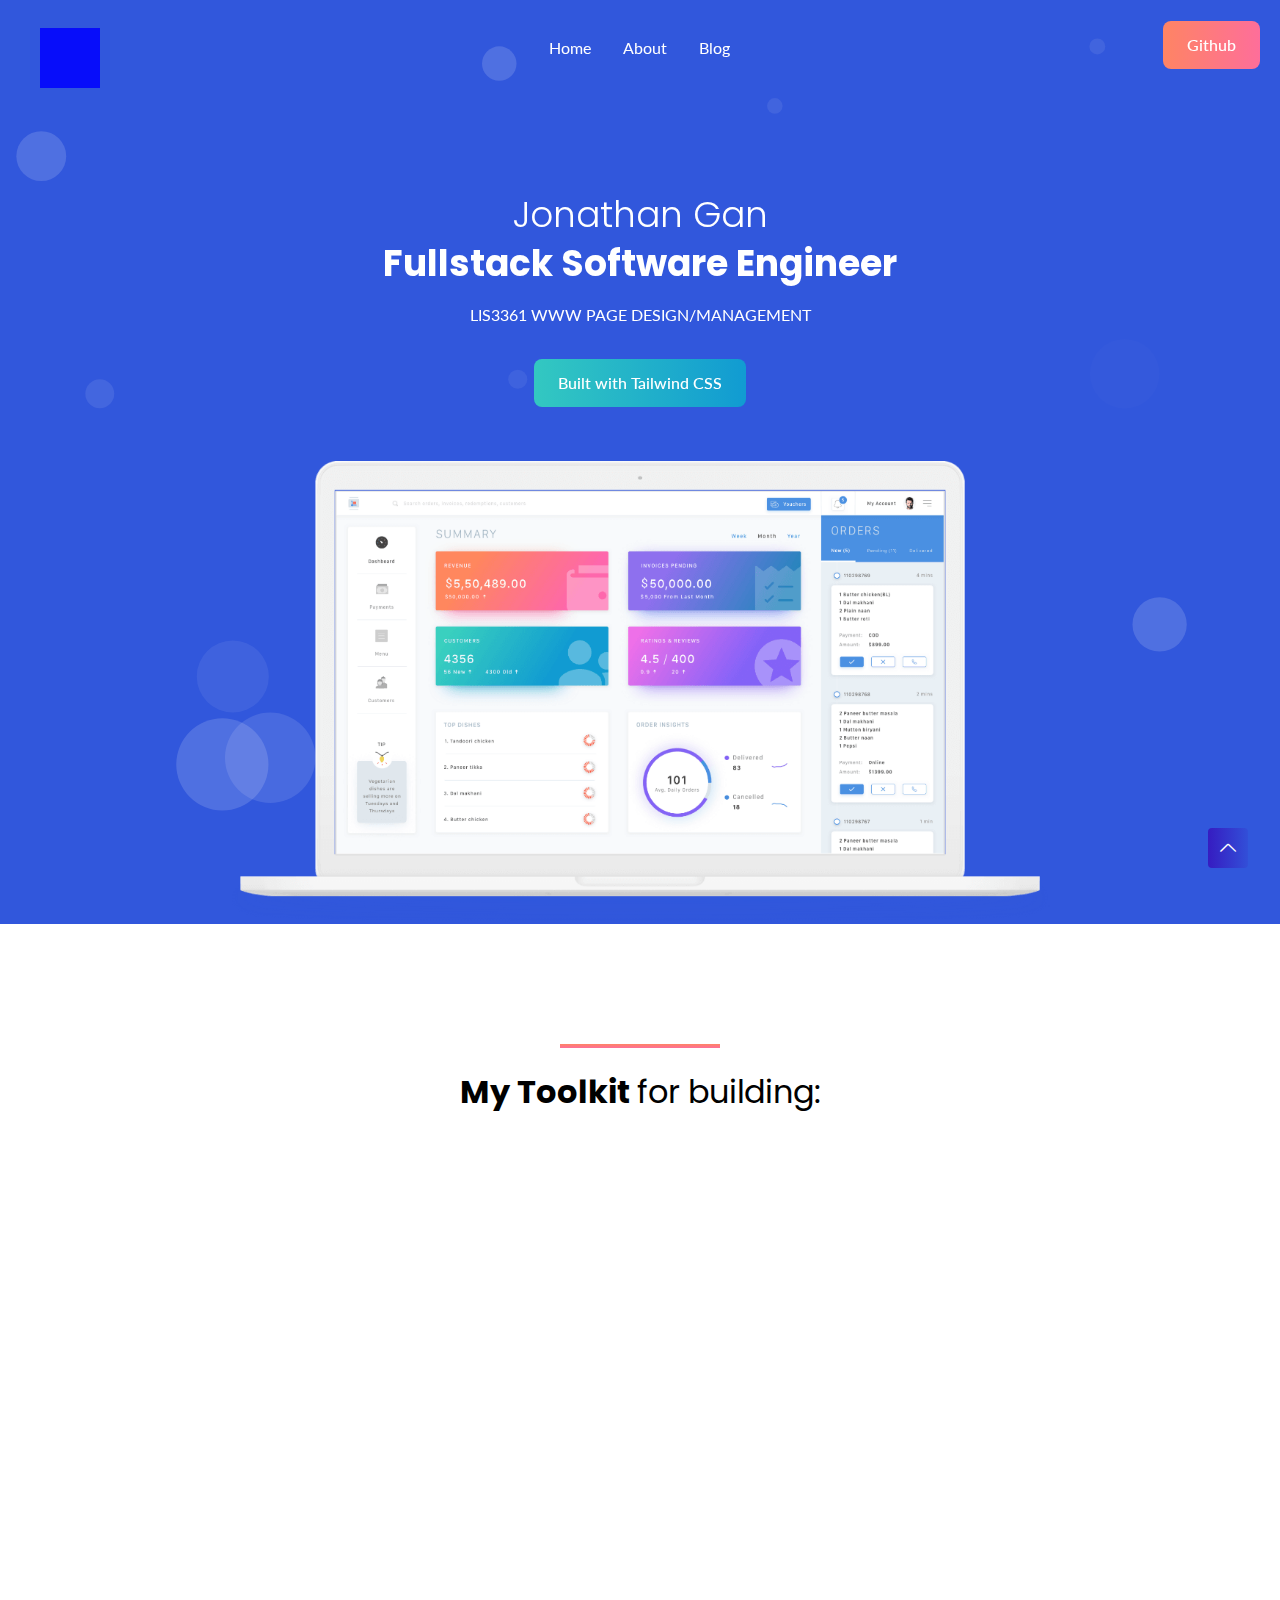
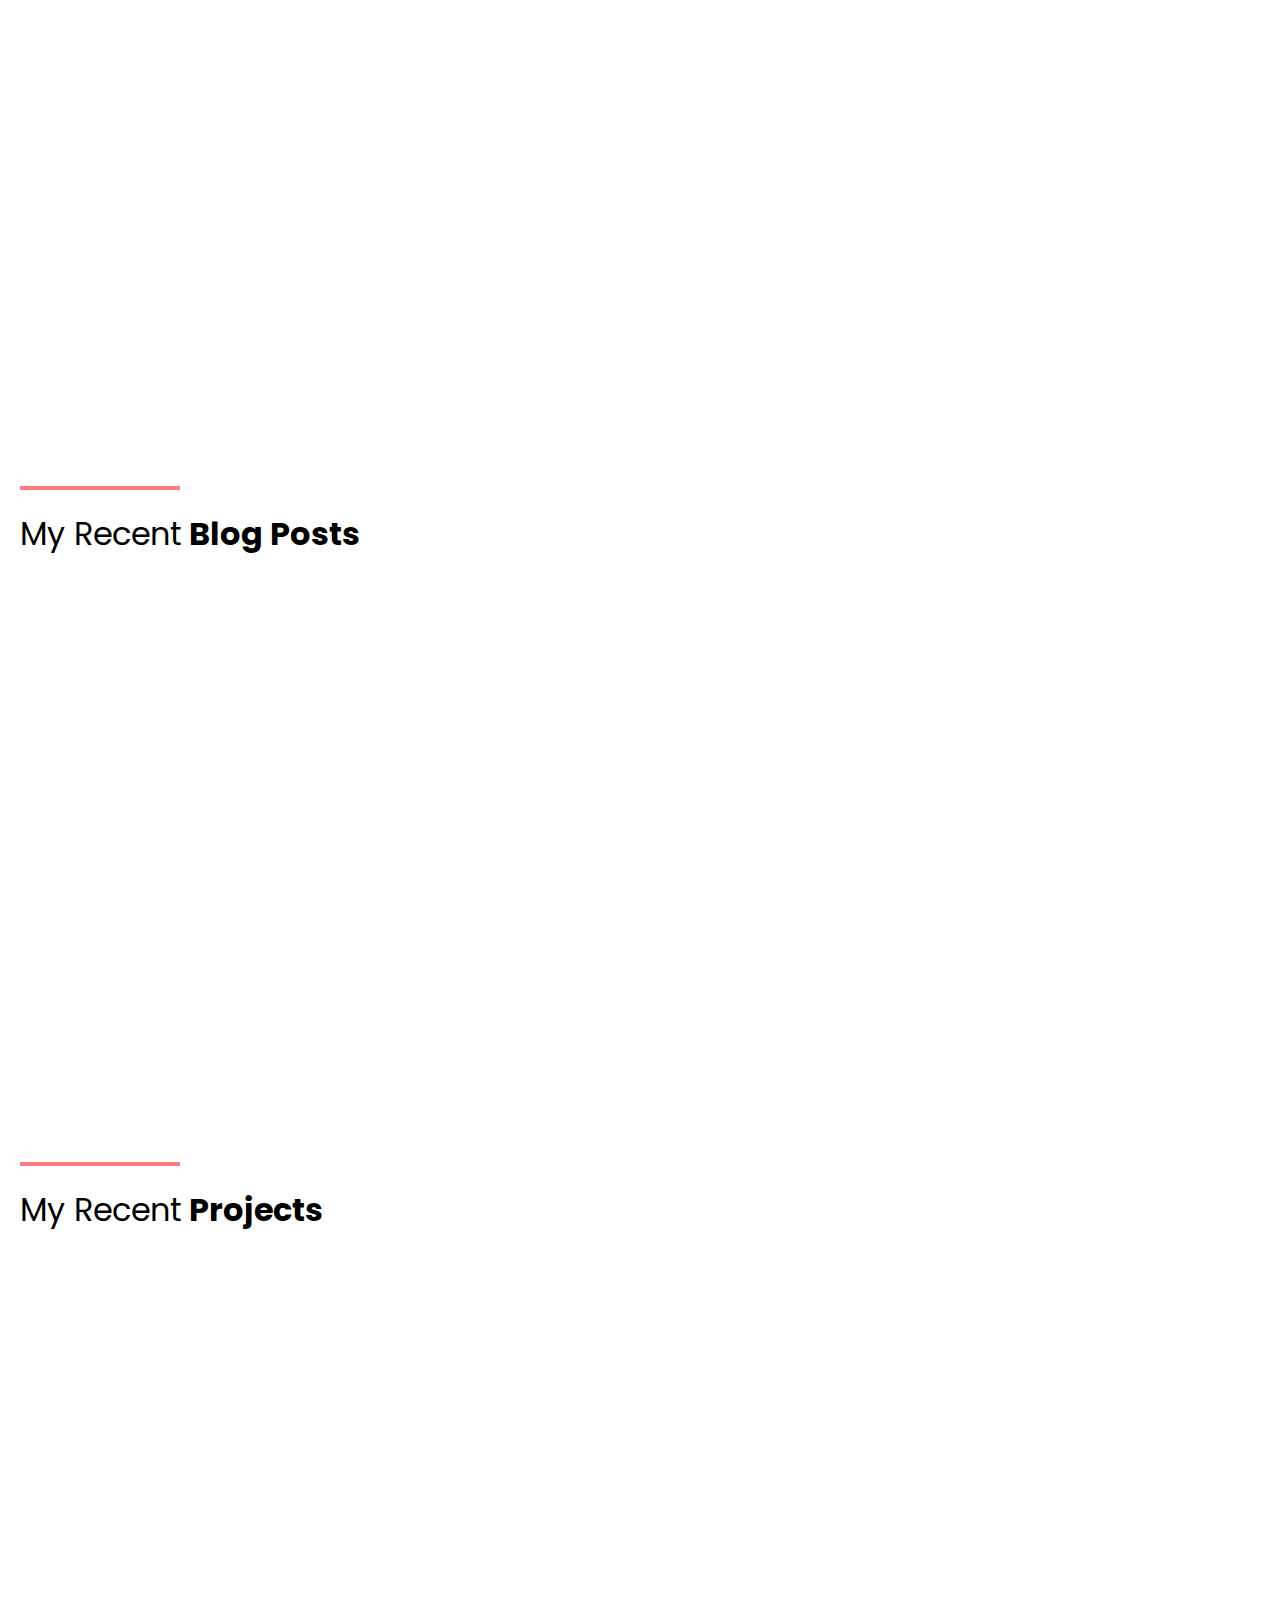
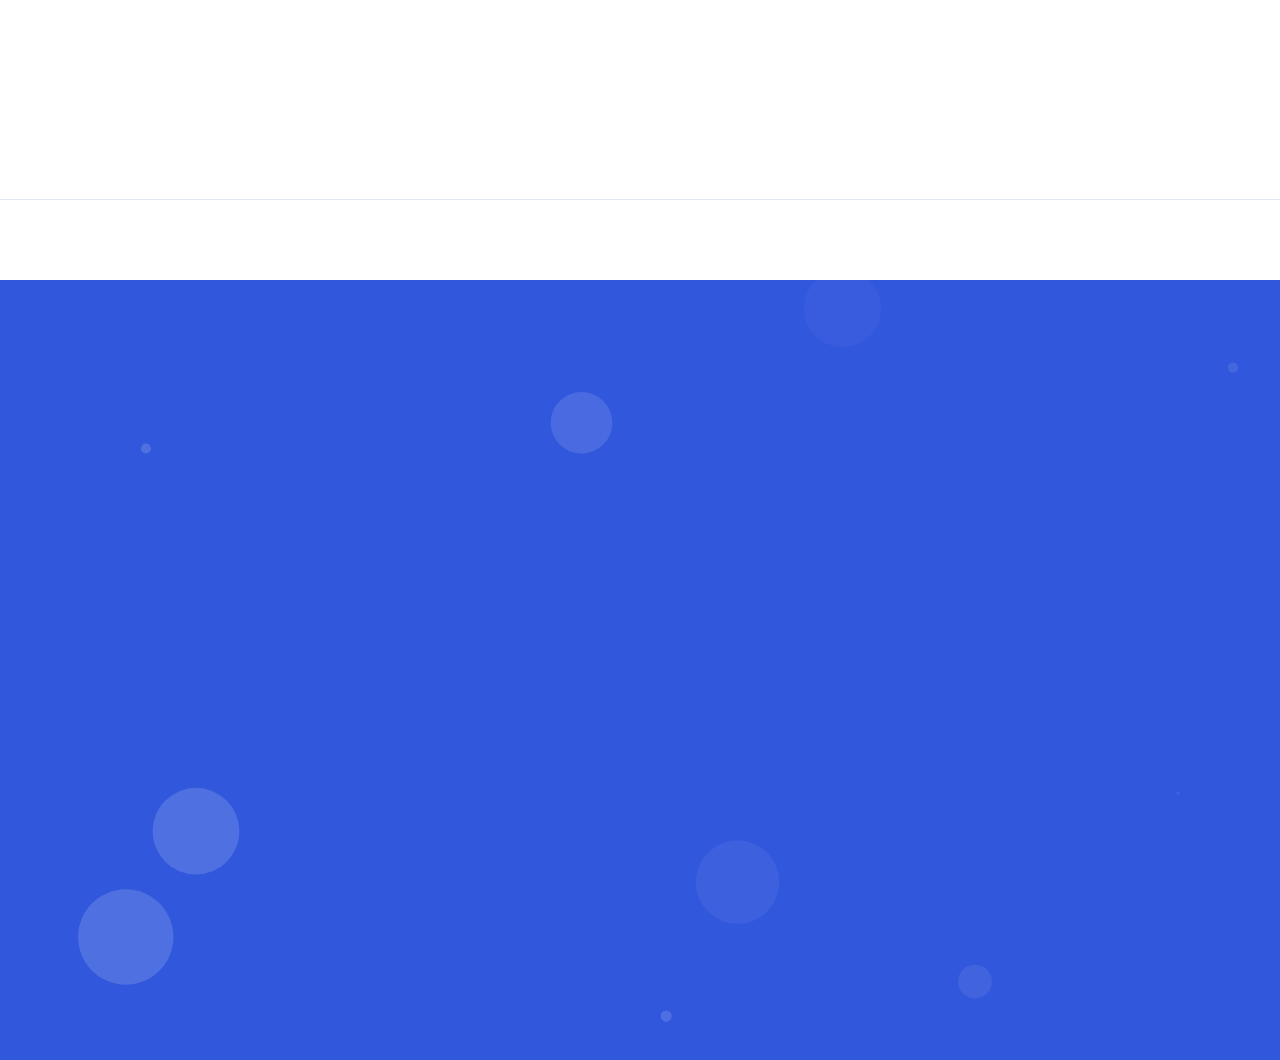
==== index.html @ a88efd48 "formatted" ====
<!doctype html>
<html class="no-js" lang="en">

<head>
    <meta charset="utf-8">
    <!--====== Title ======-->
    <title>Jon Gan</title>
    <meta name="description" content="">
    <meta name="viewport" content="width=device-width, initial-scale=1">
    <!--====== Favicon Icon ======-->
    <link rel="shortcut icon" href="assets/images/favicon.png" type="image/png">
    <!--====== Animate CSS ======-->
    <link rel="stylesheet" href="assets/css/animate.css">
    <!--====== Magnific Popup CSS ======-->
    <link rel="stylesheet" href="assets/css/magnific-popup.css">
    <!--====== Slick CSS ======-->
    <link rel="stylesheet" href="assets/css/slick.css">
    <!--====== Line Icons CSS ======-->
    <link rel="stylesheet" href="assets/css/LineIcons.2.0.css">
    <!--====== Style CSS ======-->
    <!-- <link rel="stylesheet" href="assets/css/style.css"> -->
    <link rel="stylesheet" href="assets/css/tailwind.css">

</head>

<body>
    <!--====== PRELOADER PART START ======-->
    <div class="hidden preloader">
        <div class="loader">
            <div class="ytp-spinner">
                <div class="ytp-spinner-container">
                    <div class="ytp-spinner-rotator">
                        <div class="ytp-spinner-left">
                            <div class="ytp-spinner-circle"></div>
                        </div>
                        <div class="ytp-spinner-right">
                            <div class="ytp-spinner-circle"></div>
                        </div>
                    </div>
                </div>
            </div>
        </div>
    </div>
    <!--====== PRELOADER PART ENDS ======-->

    <!--====== HEADER PART START ======-->
    <header class="header-area">
        <div class="navbar-area">
            <div class="container relative">
                <div class="row">
                    <div class="w-full">
                        <nav class="flex items-center justify-between navbar navbar-expand-lg">
                            <a class="mr-4 navbar-brand" href="index.html">
                                <svg width="80" height="80">
                                    <rect x="20" y="20" width="250" height="250" style="fill:blue">
                                        <animate attributeType="CSS" attributeName="opacity" from="1" to="0" dur="5s"
                                            repeatCount="indefinite" />
                                    </rect>
                                    Sorry, your browser does not support inline SVG.
                                </svg>
                            </a>
                            <button class="block navbar-toggler focus:outline-none lg:hidden" type="button"
                                data-toggle="collapse" data-target="#navbarOne" aria-controls="navbarOne"
                                aria-expanded="false" aria-label="Toggle navigation">
                                <span class="toggler-icon"></span>
                                <span class="toggler-icon"></span>
                                <span class="toggler-icon"></span>
                            </button>

                            <div class="absolute left-0 z-20 hidden w-full px-5 py-3 duration-300 bg-white shadow lg:w-auto collapse navbar-collapse lg:block top-100 mt-full lg:static lg:bg-transparent lg:shadow-none"
                                id="navbarOne">
                                <ul id="nav"
                                    class="items-center content-start mr-auto lg:justify-end navbar-nav lg:flex">
                                    <li class="nav-item active">
                                        <a class="page-scroll" href="#home">Home</a>
                                    </li>
                                    <li class="nav-item">
                                        <a class="page-scroll" href="#about">About</a>
                                    </li>
                                    <li class="nav-item">
                                        <a class="page-scroll" href="#blog">Blog</a>
                                    </li>
                                </ul>
                            </div> <!-- navbar collapse -->

                            <div
                                class="absolute right-0 hidden mt-2 mr-24 navbar-btn sm:inline-block lg:mt-0 lg:static lg:mr-0">
                                <a class="main-btn gradient-btn" data-scroll-nav="0" href="https://github.com/jongan69"
                                    rel="nofollow">Github</a>
                            </div>
                        </nav> <!-- navbar -->
                    </div>
                </div> <!-- row -->
            </div> <!-- container -->
        </div> <!-- navbar area -->
        <div id="home" class="header-hero" style="background-color: #3157dc">
            <div class="container">
                <div class="justify-center row">
                    <div class="w-full lg:w-2/3">
                        <div class="pt-32 mb-12 text-center lg:pt-48 header-hero-content">
                            <h3 class="text-4xl font-light leading-tight text-white header-sub-title wow fadeInUp"
                                data-wow-duration="1.3s" data-wow-delay="0.2s">Jonathan Gan</h3>
                            <h2 class="mb-3 text-4xl font-bold text-white header-title wow fadeInUp"
                                data-wow-duration="1.3s" data-wow-delay="0.5s">Fullstack Software Engineer</h2>
                            <p class="mb-8 text-white text wow fadeInUp" data-wow-duration="1.3s" data-wow-delay="0.8s">
                                LIS3361 WWW PAGE DESIGN/MANAGEMENT</p>
                            <a href="https://tailwindcss.com/" class="main-btn gradient-btn gradient-btn-2 wow fadeInUp"
                                data-wow-duration="1.3s" data-wow-delay="1.1s">Built with Tailwind CSS</a>
                        </div> <!-- header hero content -->
                    </div>
                </div> <!-- row -->
                <div class="justify-center row">
                    <div class="w-full lg:w-2/3">
                        <div class="text-center header-hero-image wow fadeIn" data-wow-duration="1.3s"
                            data-wow-delay="1.4s">
                            <img src="assets/images/header-hero.png" alt="hero">
                        </div> <!-- header hero image -->
                    </div>
                </div> <!-- row -->
            </div> <!-- container -->
            <div id="particles-1" class="particles"></div>
        </div> <!-- header hero -->
    </header>
    <!--====== HEADER PART ENDS ======-->

    <!--====== TOOLKIT PART START ======-->
    <section id="features" class="services-area pt-120">
        <div class="container">
            <div class="justify-center row">
                <div class="w-full lg:w-2/3">
                    <div class="pb-10 text-center section-title">
                        <div class="m-auto line"></div>
                        <h3 class="title">My Toolkit <span> for building:</span></h3>
                    </div> <!-- section title -->
                </div>
            </div> <!-- row -->
            <div class="justify-center row">
                <div class="w-full sm:w-2/3 lg:w-1/3">
                    <div class="single-services wow fadeIn" data-wow-duration="1s" data-wow-delay="0.2s">
                        <div class="services-icon">
                            <svg width="80" height="100">
                                <rect x="10" y="20" width="90" height="60">
                                    <animate id="a1" attributeName="fill" from="red" to="blue" dur="3s" fill="freeze" />
                                </rect>
                                <rect x="10" y="120" width="90" height="60">
                                    <animate id="a2" attributeName="fill" from="blue" to="yellow" begin="a1.end"
                                        dur="3s" fill="freeze" />
                                </rect>
                                <rect x="10" y="220" width="90" height="60">
                                    <animate id="a3" attributeName="fill" from="yellow" to="green" begin="a2.end"
                                        dur="3s" fill="freeze" />
                                </rect>
                                Sorry, your browser does not support inline SVG.
                            </svg>
                            <i class="lni lni-baloon"></i>
                        </div>
                        <div class="mt-8 services-content">
                            <h4 class="mb-8 text-xl font-bold text-gray-900">Mobile Apps</h4>
                            <p class="mb-8">React Native.</p>
                            <a class="duration-300 hover:text-theme-color" href="javascript:void(0)">Learn More <i
                                    class="ml-2 lni lni-chevron-right"></i></a>
                        </div>
                    </div> <!-- single services -->
                </div>
                <div class="w-full sm:w-2/3 lg:w-1/3">
                    <div class="mt-8 text-center single-services wow fadeIn" data-wow-duration="1s"
                        data-wow-delay="0.5s">
                        <div class="services-icon">
                            <svg width="80" height="100">
                                <rect x="10" y="20" width="90" height="60">
                                    <animate id="a1" attributeName="fill" from="red" to="blue" dur="3s" fill="freeze" />
                                </rect>
                                <rect x="10" y="120" width="90" height="60">
                                    <animate id="a2" attributeName="fill" from="blue" to="yellow" begin="a1.end"
                                        dur="3s" fill="freeze" />
                                </rect>
                                <rect x="10" y="220" width="90" height="60">
                                    <animate id="a3" attributeName="fill" from="yellow" to="green" begin="a2.end"
                                        dur="3s" fill="freeze" />
                                </rect>
                                Sorry, your browser does not support inline SVG.
                            </svg>
                            <i class="lni lni-cog"></i>
                        </div>
                        <div class="mt-8 services-content">
                            <h4 class="mb-8 text-xl font-bold text-gray-900">Web</h4>
                            <p class="mb-8">React Typescript</p>
                            <a class="duration-300 hover:text-theme-color" href="javascript:void(0)">Learn More <i
                                    class="ml-2 lni lni-chevron-right"></i></a>
                        </div>
                    </div> <!-- single services -->
                </div>
                <div class="w-full sm:w-2/3 lg:w-1/3">
                    <div class="mt-8 text-center single-services wow fadeIn" data-wow-duration="1s"
                        data-wow-delay="0.8s">
                        <div class="services-icon">
                            <svg width="80" height="100">
                                <rect x="10" y="20" width="90" height="60">
                                    <animate id="a1" attributeName="fill" from="red" to="blue" dur="3s" fill="freeze" />
                                </rect>
                                <rect x="10" y="120" width="90" height="60">
                                    <animate id="a2" attributeName="fill" from="blue" to="yellow" begin="a1.end"
                                        dur="3s" fill="freeze" />
                                </rect>
                                <rect x="10" y="220" width="90" height="60">
                                    <animate id="a3" attributeName="fill" from="yellow" to="green" begin="a2.end"
                                        dur="3s" fill="freeze" />
                                </rect>
                                Sorry, your browser does not support inline SVG.
                            </svg>
                            <i class="lni lni-bolt-alt"></i>
                        </div>
                        <div class="mt-8 services-content">
                            <h4 class="mb-8 text-xl font-bold text-gray-900">API</h4>
                            <p class="mb-8">Nodejs Typescript</p>
                            <a class="duration-300 hover:text-theme-color" href="javascript:void(0)">Learn More <i
                                    class="ml-2 lni lni-chevron-right"></i></a>
                        </div>
                    </div> <!-- single services -->
                </div>
            </div> <!-- row -->
        </div> <!-- container -->
    </section>
    <!--====== TOOLKIT PART ENDS ======-->

    <!--====== ABOUT PART START ======-->
    <section id="about" class="relative pt-20 about-area">
        <div class="container">
            <div class="row">
                <div class="w-full lg:w-1/2">
                    <div class="mx-4 mt-12 about-content wow fadeInLeftBig" data-wow-duration="1s"
                        data-wow-delay="0.5s">
                        <div class="mb-4 section-title">
                            <div class="line"></div>
                            <h3 class="title">I Build Modern <span>UI's using Tailwind CSS in Vanilla HTML and JS</span>
                            </h3>
                        </div> <!-- section title -->
                        <p class="mb-8">A utility-first CSS framework packed with classes like flex, pt-4, text-center
                            and rotate-90 that can be composed to build any design, directly in your markup</p>
                        <a href="https://tailwindcss.com/docs/installation"
                            class="main-btn gradient-btn">Documentation</a>
                    </div> <!-- about content -->
                </div>
                <div class="w-full lg:w-1/2">
                    <div class="mx-4 mt-12 text-center about-image wow fadeInRightBig" data-wow-duration="1s"
                        data-wow-delay="0.5s">
                        <svg width="50" height="50">
                            <rect x="10" y="20" width="90" height="60">
                                <animate id="a1" attributeName="fill" from="red" to="blue" dur="3s" fill="freeze" />
                            </rect>
                            <rect x="10" y="120" width="90" height="60">
                                <animate id="a2" attributeName="fill" from="blue" to="yellow" begin="a1.end" dur="3s"
                                    fill="freeze" />
                            </rect>
                            <rect x="10" y="220" width="90" height="60">
                                <animate id="a3" attributeName="fill" from="yellow" to="green" begin="a2.end" dur="3s"
                                    fill="freeze" />
                            </rect>
                            Sorry, your browser does not support inline SVG.
                        </svg>
                    </div> <!-- about image -->
                </div>
            </div> <!-- row -->
        </div> <!-- container -->
    </section>
    <!--====== ABOUT PART ENDS ======-->

    <!--====== BLOG PART START ======-->
    <section id="blog" class="blog-area pt-120">
        <div class="container">
            <div class="row">
                <div class="w-full lg:w-1/2">
                    <div class="pb-8 section-title">
                        <div class="line"></div>
                        <h3 class="title"><span>My Recent</span> Blog Posts</h3>
                    </div> <!-- section title -->
                </div>
            </div> <!-- row -->
            <div class="justify-center row">
                <div class="w-full md:w-2/3 lg:w-1/3">
                    <div class="mx-4 mt-10 single-blog wow fadeIn" data-wow-duration="1s" data-wow-delay="0.2s">
                        <div class="mb-5 overflow-hidden blog-image rounded-xl">
                            <img class="w-full" src="assets/images/blog-1.jpg" alt="blog">
                        </div>
                        <div class="blog-content">
                            <ul class="flex mb-5 meta">

                                <li class="ml-12">September 2, 2022</li>
                            </ul>
                            <p class="mb-6 text-2xl leading-snug text-gray-900">My Google Interview Experience.</p>
                            <a class="text-theme-color-2"
                                href="https://www.linkedin.com/pulse/interview-grind-prompts-from-reactreact-native-software-jonathan-gan/?trackingId=PRbxb8tNRLq1imOfzC9mYg%3D%3D">
                                Full Article
                                <i class="ml-2 lni lni-chevron-right"></i>
                            </a>
                        </div>
                    </div> <!-- single blog -->
                </div>

            </div>
        </div> <!-- row -->
        </div> <!-- container -->
    </section>
    <!--====== BLOG PART ENDS ======-->

    <!--====== PROJECTS PART START ======-->
    <section id="projects" class="blog-area pt-120">
        <div class="container">
            <div class="row">
                <div class="w-full lg:w-1/2">
                    <div class="pb-8 section-title">
                        <div class="line"></div>
                        <h3 class="title"><span>My Recent</span> Projects</h3>
                    </div> <!-- section title -->
                </div>
            </div> <!-- row -->
            <div class="justify-center row">

                <div class="w-full md:w-2/3 lg:w-1/3">
                    <div class="mx-4 mt-10 single-blog wow fadeIn" data-wow-duration="1s" data-wow-delay="0.2s">
                        <div class="mb-5 overflow-hidden blog-image rounded-xl">
                            <img class="w-full" src="assets/images/blog-1.jpg" alt="blog">
                        </div>
                        <div class="project-content">
                            <ul class="flex mb-5 meta">
                                <li class="ml-12">September 2, 2022</li>
                            </ul>
                            <p class="mb-6 text-2xl leading-snug text-gray-900">Project 1</p>
                            <a class="text-theme-color-2"
                                href="https://ethglobal.com/showcase/fitmint-247pb">
                                Demo
                                <i class="ml-2 lni lni-chevron-right"></i>
                            </a>
                        </div>
                    </div> <!-- single blog -->
                </div>
                <div class="w-full md:w-2/3 lg:w-1/3">
                    <div class="mx-4 mt-10 single-blog wow fadeIn" data-wow-duration="1s" data-wow-delay="0.2s">
                        <div class="mb-5 overflow-hidden blog-image rounded-xl">
                            <img class="w-full" src="assets/images/blog-2.jpg" alt="blog">
                        </div>
                        <div class="project-content">
                            <ul class="flex mb-5 meta">
                                <li class="ml-12">September 2, 2022</li>
                            </ul>
                            <p class="mb-6 text-2xl leading-snug text-gray-900">Project 2</p>
                            <a class="text-theme-color-2"
                                href="https://devpost.com/software/unique-pod">
                                Demo
                                <i class="ml-2 lni lni-chevron-right"></i>
                            </a>
                        </div>
                    </div> <!-- single blog -->
                </div>
                <div class="w-full md:w-2/3 lg:w-1/3">
                    <div class="mx-4 mt-10 single-blog wow fadeIn" data-wow-duration="1s" data-wow-delay="0.2s">
                        <div class="mb-5 overflow-hidden blog-image rounded-xl">
                            <img class="w-full" src="assets/images/blog-3.jpg" alt="blog">
                        </div>
                        <div class="project-content">
                            <ul class="flex mb-5 meta">
                                <li class="ml-12">September 2, 2022</li>
                            </ul>
                            <p class="mb-6 text-2xl leading-snug text-gray-900">Project 3</p>
                            <a class="text-theme-color-2"
                                href="https://github.com/jongan69/ai-readme">
                                Demo
                                <i class="ml-2 lni lni-chevron-right"></i>
                            </a>
                        </div>
                    </div> <!-- single blog -->
                </div>

            </div>
        </div> <!-- row -->
        </div> <!-- container -->
    </section>
    <!--====== PROJECTS PART ENDS ======-->

    <div class="inline-flex items-center justify-center w-full pb-20 pt-20 m-5">
        <hr class="w-8 h-8 mx-auto my-8 bg-gray-200 border-0 rounded md:my-12 dark:bg-gray-700">
    </div>

    <!--====== FOOTER PART START ======-->
    <footer id="footer" class="relative z-10 footer-area pt-120">
        <div class="footer-bg" style="background-color: #3157dc"></div>
        <div class="container">
            <div class="px-6 pt-10 pb-20 mb-12 bg-white rounded-lg shadow-xl md:px-12 subscribe-area wow fadeIn"
                data-wow-duration="1s" data-wow-delay="0.5s">
                <div class="row">
                    <div class="w-full lg:w-1/2">
                        <div class="lg:mt-12 subscribe-content">
                            <h2 class="text-2xl font-bold sm:text-4xl subscribe-title">
                                Subscribe to My Newsletter
                            </h2>
                        </div>
                    </div>
                    <div class="w-full lg:w-1/2">
                        <div class="mt-12 subscribe-form">
                            <form action="#" class="relative focus:outline-none">
                                <input type="email" placeholder="Enter eamil"
                                    class="w-full py-4 pl-6 pr-40 duration-300 border-2 rounded focus:border-theme-color focus:outline-none">
                                <button class="main-btn gradient-btn">Subscribe</button>
                            </form>
                        </div>
                    </div>
                </div> <!-- row -->
            </div> <!-- subscribe area -->
            <div class="footer-widget pb-120">
                <div class="row">
                    <div class="w-4/5 md:w-3/5 lg:w-2/6">
                        <div class="mt-12 footer-about wow fadeIn" data-wow-duration="1s" data-wow-delay="0.2s">
                            <a class="inline-block mb-8 logo" href="index.html">
                                <svg width="80" height="80">
                                    <rect x="20" y="20" width="250" height="250" style="fill:blue">
                                        <animate attributeType="CSS" attributeName="opacity" from="1" to="0" dur="5s"
                                            repeatCount="indefinite" />
                                    </rect>
                                    Sorry, your browser does not support inline SVG.
                                </svg>
                            </a>
                            <p class="pb-10 pr-10 leading-snug text-white">Built by Jonathan Gan</p>
                            <ul class="flex footer-social">
                                <li><a href="https://www.instagram.com/jongan69/"><i
                                            class="lni lni-instagram-filled"></i></a></li>
                                <li><a href="https://www.linkedin.com/in/jongan69/"><i
                                            class="lni lni-linkedin-original"></i></a></li>
                            </ul>
                        </div> <!-- footer about -->
                    </div>
                    <div class="w-4/5 sm:w-2/3 md:w-3/5 lg:w-2/6">
                        <div class="row">
                            <div class="w-full sm:w-1/2 md:w-1/2 lg:w-1/2">
                                <div class="mt-12 link-wrapper wow fadeIn" data-wow-duration="1s" data-wow-delay="0.6s">
                                    <div class="footer-title">
                                        <h4 class="mb-8 text-2xl font-bold text-white">Resources</h4>
                                    </div>
                                    <ul class="link">
                                        <li><a href="#">Home</a></li>
                                        <li><a href="https://github.com/jongan69?tab=repositories">Portfolio</a></li>
                                        <li><a
                                                href="https://www.linkedin.com/newsletters/red-dev-redemption-6915857887563030528/">Blog</a>
                                        </li>
                                    </ul>
                                </div> <!-- footer wrapper -->
                            </div>
                        </div>
                    </div>
                    <div class="w-4/5 sm:w-1/3 md:w-2/5 lg:w-2/6">
                        <div class="mt-12 footer-contact wow fadeIn" data-wow-duration="1s" data-wow-delay="0.8s">
                            <div class="footer-title">
                                <h4 class="mb-8 text-2xl font-bold text-white">Contact Us</h4>
                            </div>
                            <ul class="contact">
                                <li>+1(727)325-3436</li>
                                <li>Jonathangan@usf.edu</li>
                            </ul>
                        </div> <!-- footer contact -->
                    </div>
                </div> <!-- row -->
            </div> <!-- container -->
            <div id="particles-2" class="particles"></div>
    </footer>
    <!--====== FOOTER PART ENDS ======-->

    <!--====== BACK TOP TOP PART START ======-->
    <a href="#" class="back-to-top"><i class="lni lni-chevron-up"></i></a>
    <!--====== BACK TOP TOP PART ENDS ======-->

    <!--====== Jquery js ======-->
    <script src="assets/js/vendor/jquery-3.5.1-min.js"></script>
    <script src="assets/js/vendor/modernizr-3.7.1.min.js"></script>
    <!--====== Plugins js ======-->
    <script src="assets/js/plugins.js"></script>
    <!--====== Slick js ======-->
    <script src="assets/js/slick.min.js"></script>
    <!--====== Scrolling Nav js ======-->
    <script src="assets/js/jquery.easing.min.js"></script>
    <script src="assets/js/scrolling-nav.js"></script>
    <!--====== wow js ======-->
    <script src="assets/js/wow.min.js"></script>
    <!--====== Particles js ======-->
    <script src="assets/js/particles.min.js"></script>
    <!--====== Main js ======-->
    <script src="assets/js/main.js"></script>
</body>

</html>
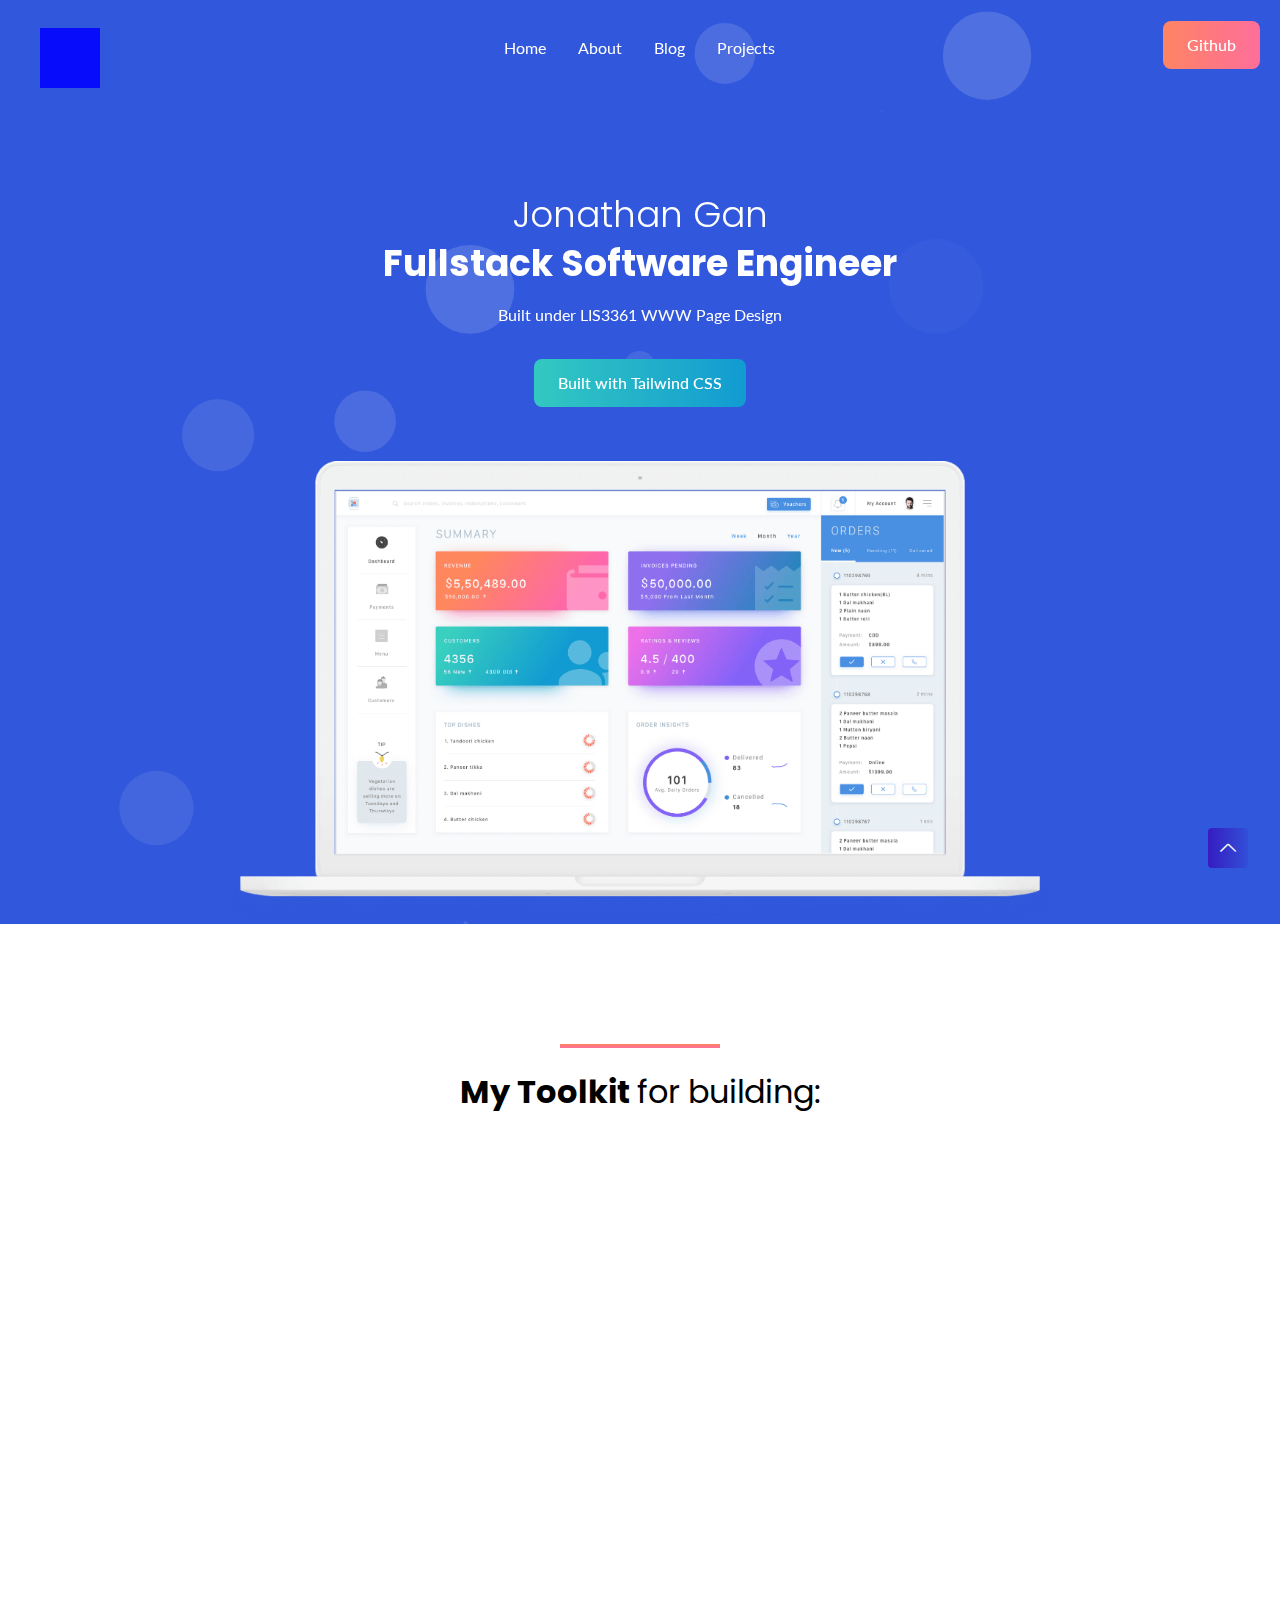
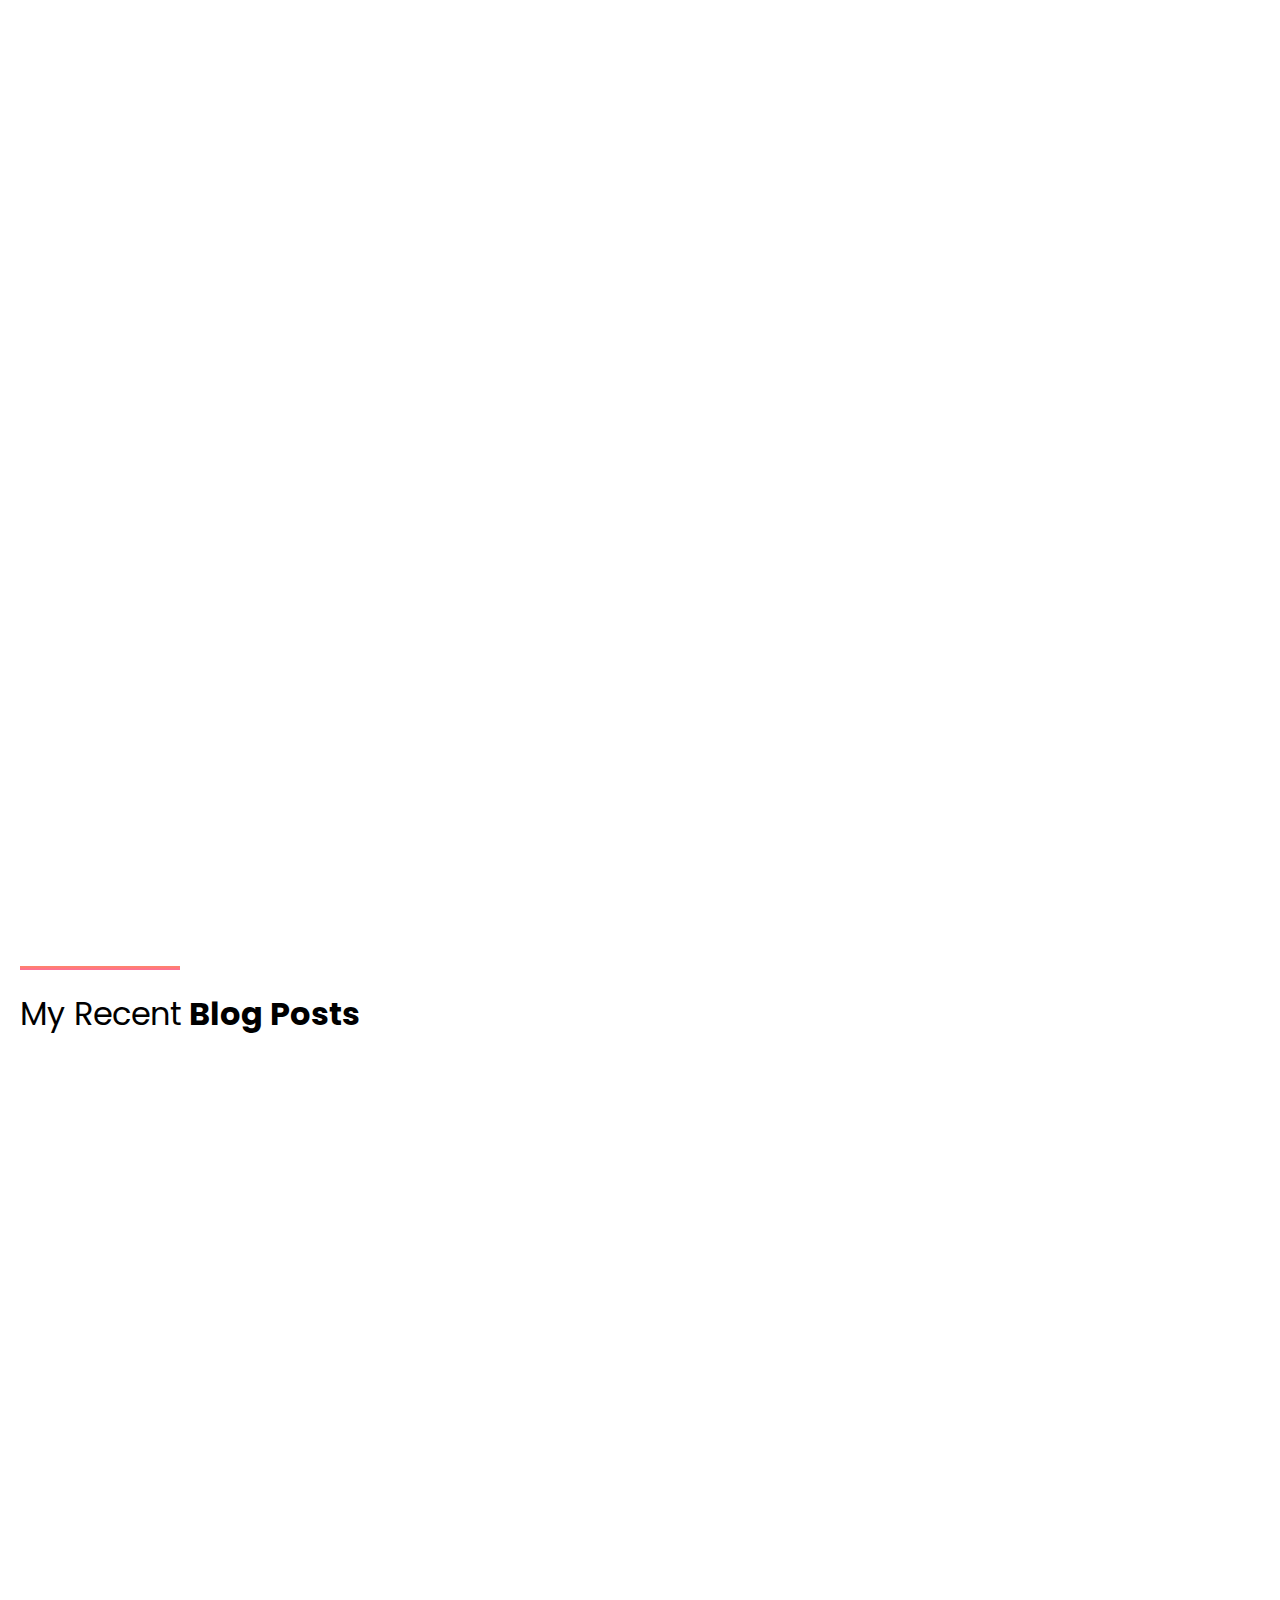
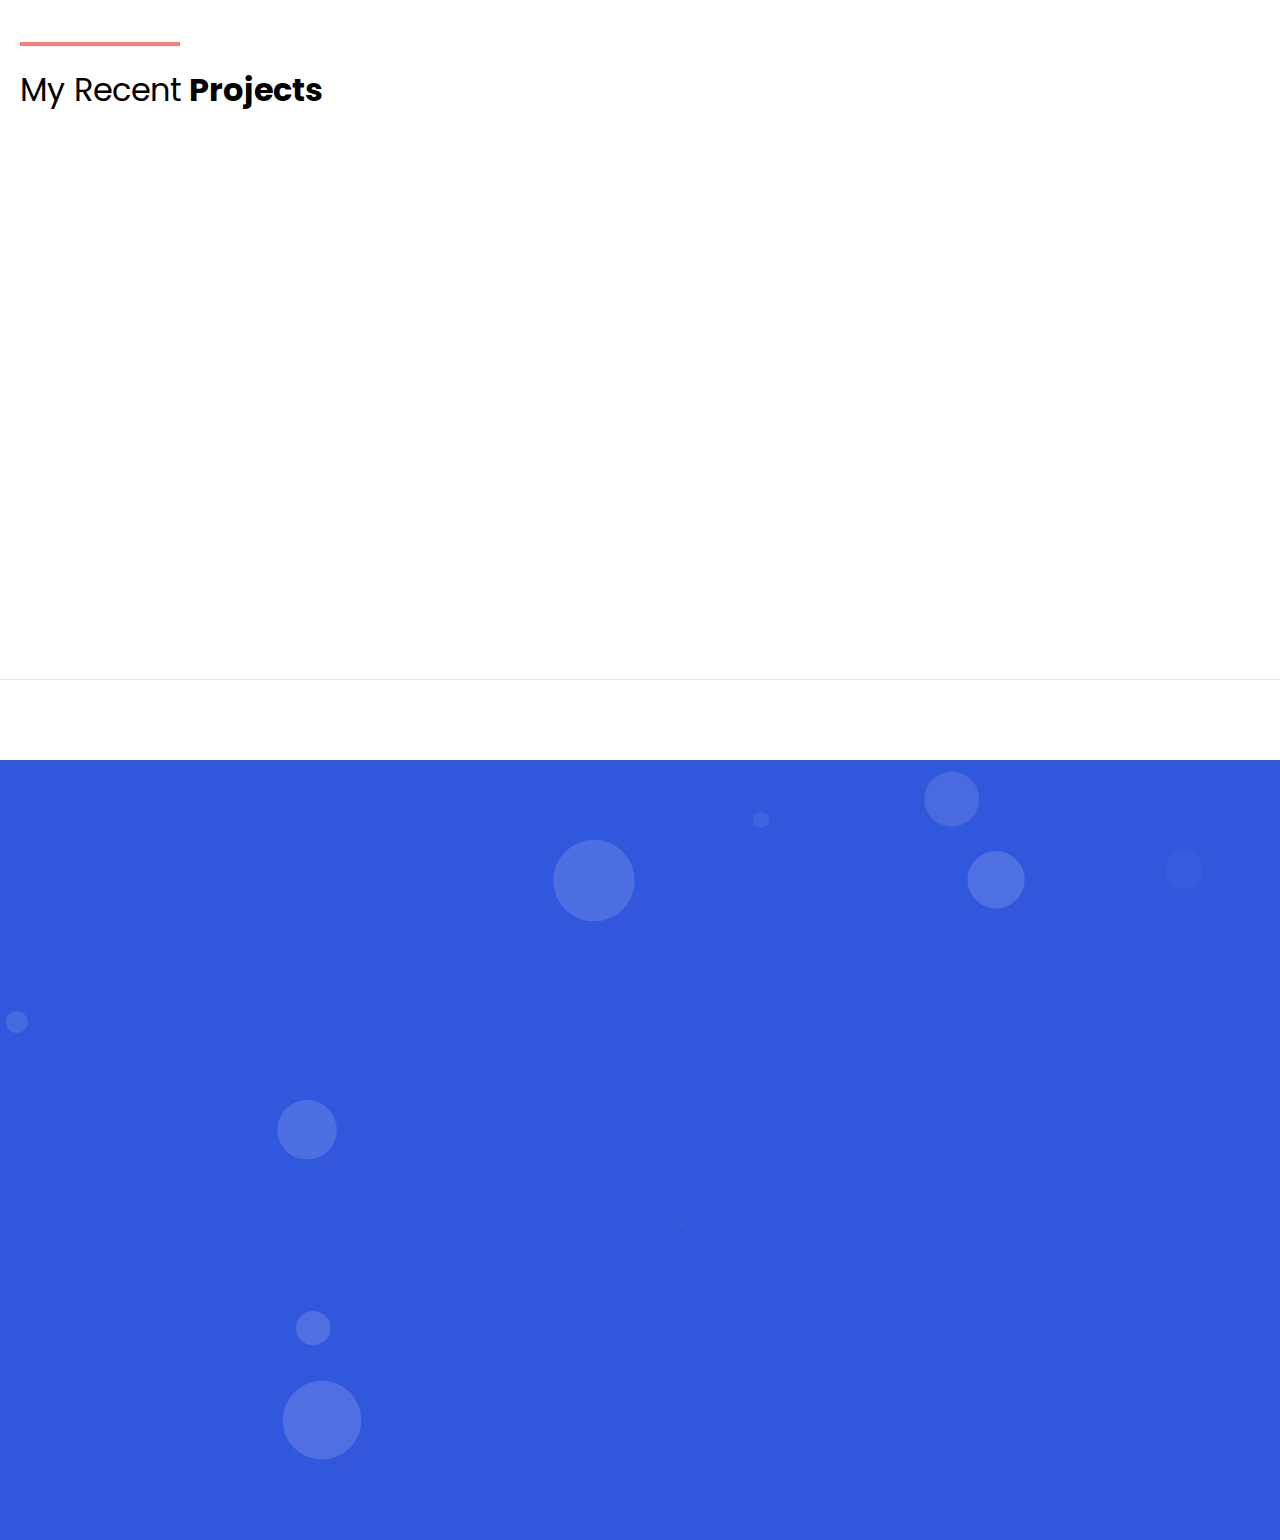
==== commit 28569ebb: "Fixes" ====
--- a/index.html
+++ b/index.html
@@ -80,6 +80,9 @@
                                     <li class="nav-item">
                                         <a class="page-scroll" href="#blog">Blog</a>
                                     </li>
+                                    <li class="nav-item">
+                                        <a class="page-scroll" href="#projects">Projects</a>
+                                    </li>
                                 </ul>
                             </div> <!-- navbar collapse -->
 
@@ -103,7 +106,7 @@
                             <h2 class="mb-3 text-4xl font-bold text-white header-title wow fadeInUp"
                                 data-wow-duration="1.3s" data-wow-delay="0.5s">Fullstack Software Engineer</h2>
                             <p class="mb-8 text-white text wow fadeInUp" data-wow-duration="1.3s" data-wow-delay="0.8s">
-                                LIS3361 WWW PAGE DESIGN/MANAGEMENT</p>
+                                Built under LIS3361 WWW Page Design</p>
                             <a href="https://tailwindcss.com/" class="main-btn gradient-btn gradient-btn-2 wow fadeInUp"
                                 data-wow-duration="1.3s" data-wow-delay="1.1s">Built with Tailwind CSS</a>
                         </div> <!-- header hero content -->
@@ -156,7 +159,7 @@
                         </div>
                         <div class="mt-8 services-content">
                             <h4 class="mb-8 text-xl font-bold text-gray-900">Mobile Apps</h4>
-                            <p class="mb-8">React Native.</p>
+                            <p class="mb-8">React Native is a powerful cross-platform mobile application development framework created by Facebook. It allows developers to create native apps for both Android and iOS using JavaScript and React. It also provides an efficient way to create user interfaces and build custom components with a highly responsive design. React Native utilizes a powerful JavaScript library, providing developers with an easy way to create complex, flexible, and interactive mobile applications.</p>
                             <a class="duration-300 hover:text-theme-color" href="javascript:void(0)">Learn More <i
                                     class="ml-2 lni lni-chevron-right"></i></a>
                         </div>
@@ -184,7 +187,7 @@
                         </div>
                         <div class="mt-8 services-content">
                             <h4 class="mb-8 text-xl font-bold text-gray-900">Web</h4>
-                            <p class="mb-8">React Typescript</p>
+                            <p class="mb-8">React Typescript is a programming language based on JavaScript that is used by engineers to create interactive user interfaces and web applications. It is a statically typed language that can be used to create user interfaces with type safety, improved software maintainability and usability, and better code readability. In addition, React Typescript can be used to create cross-platform applications with the same codebase.</p>
                             <a class="duration-300 hover:text-theme-color" href="javascript:void(0)">Learn More <i
                                     class="ml-2 lni lni-chevron-right"></i></a>
                         </div>
@@ -212,7 +215,7 @@
                         </div>
                         <div class="mt-8 services-content">
                             <h4 class="mb-8 text-xl font-bold text-gray-900">API</h4>
-                            <p class="mb-8">Nodejs Typescript</p>
+                            <p class="mb-8">Node.js is a JavaScript runtime environment built on Chrome's V8 JavaScript engine. It allows developers to write server-side applications in JavaScript and can be used to create web applications and network applications. TypeScript is an open-source language that builds on JavaScript by adding static type-checking, classes, interfaces, and more. Its main purpose is to enable large-scale application development with JavaScript, making it easier to maintain and debug code. As an engineer, Node.js and TypeScript can be used together to create powerful web applications that are easier to develop, debug, and maintain.</p>
                             <a class="duration-300 hover:text-theme-color" href="javascript:void(0)">Learn More <i
                                     class="ml-2 lni lni-chevron-right"></i></a>
                         </div>
@@ -235,8 +238,7 @@
                             <h3 class="title">I Build Modern <span>UI's using Tailwind CSS in Vanilla HTML and JS</span>
                             </h3>
                         </div> <!-- section title -->
-                        <p class="mb-8">A utility-first CSS framework packed with classes like flex, pt-4, text-center
-                            and rotate-90 that can be composed to build any design, directly in your markup</p>
+                        <p class="mb-8">CSS-in-JS, such as Tailwind, provides developers with a different approach to styling websites and applications compared to traditional CSS. It allows developers to have more flexibility and control when it comes to styling. Instead of having to write a separate class for every style, developers can write a single class and modify it with additional modifiers to create the desired style. CSS-in-JS also allows developers to use a more consistent and modernic syntax compared to traditional CSS. Finally, with Tailwind, you can use utility classes, making it easier to create more complex and customized styling.</p>
                         <a href="https://tailwindcss.com/docs/installation"
                             class="main-btn gradient-btn">Documentation</a>
                     </div> <!-- about content -->
@@ -377,7 +379,7 @@
     </section>
     <!--====== PROJECTS PART ENDS ======-->
 
-    <div class="inline-flex items-center justify-center w-full pb-20 pt-20 m-5">
+    <div class="inline-flex items-center justify-center w-full pt-20 pb-20 m-5">
         <hr class="w-8 h-8 mx-auto my-8 bg-gray-200 border-0 rounded md:my-12 dark:bg-gray-700">
     </div>
 
@@ -438,9 +440,8 @@
                                     <ul class="link">
                                         <li><a href="#">Home</a></li>
                                         <li><a href="https://github.com/jongan69?tab=repositories">Portfolio</a></li>
-                                        <li><a
-                                                href="https://www.linkedin.com/newsletters/red-dev-redemption-6915857887563030528/">Blog</a>
-                                        </li>
+                                        <li><a href="https://www.linkedin.com/newsletters/red-dev-redemption-6915857887563030528/">Blog</a></li>
+                                        <li><a href="#projects">Projects</a></li>
                                     </ul>
                                 </div> <!-- footer wrapper -->
                             </div>
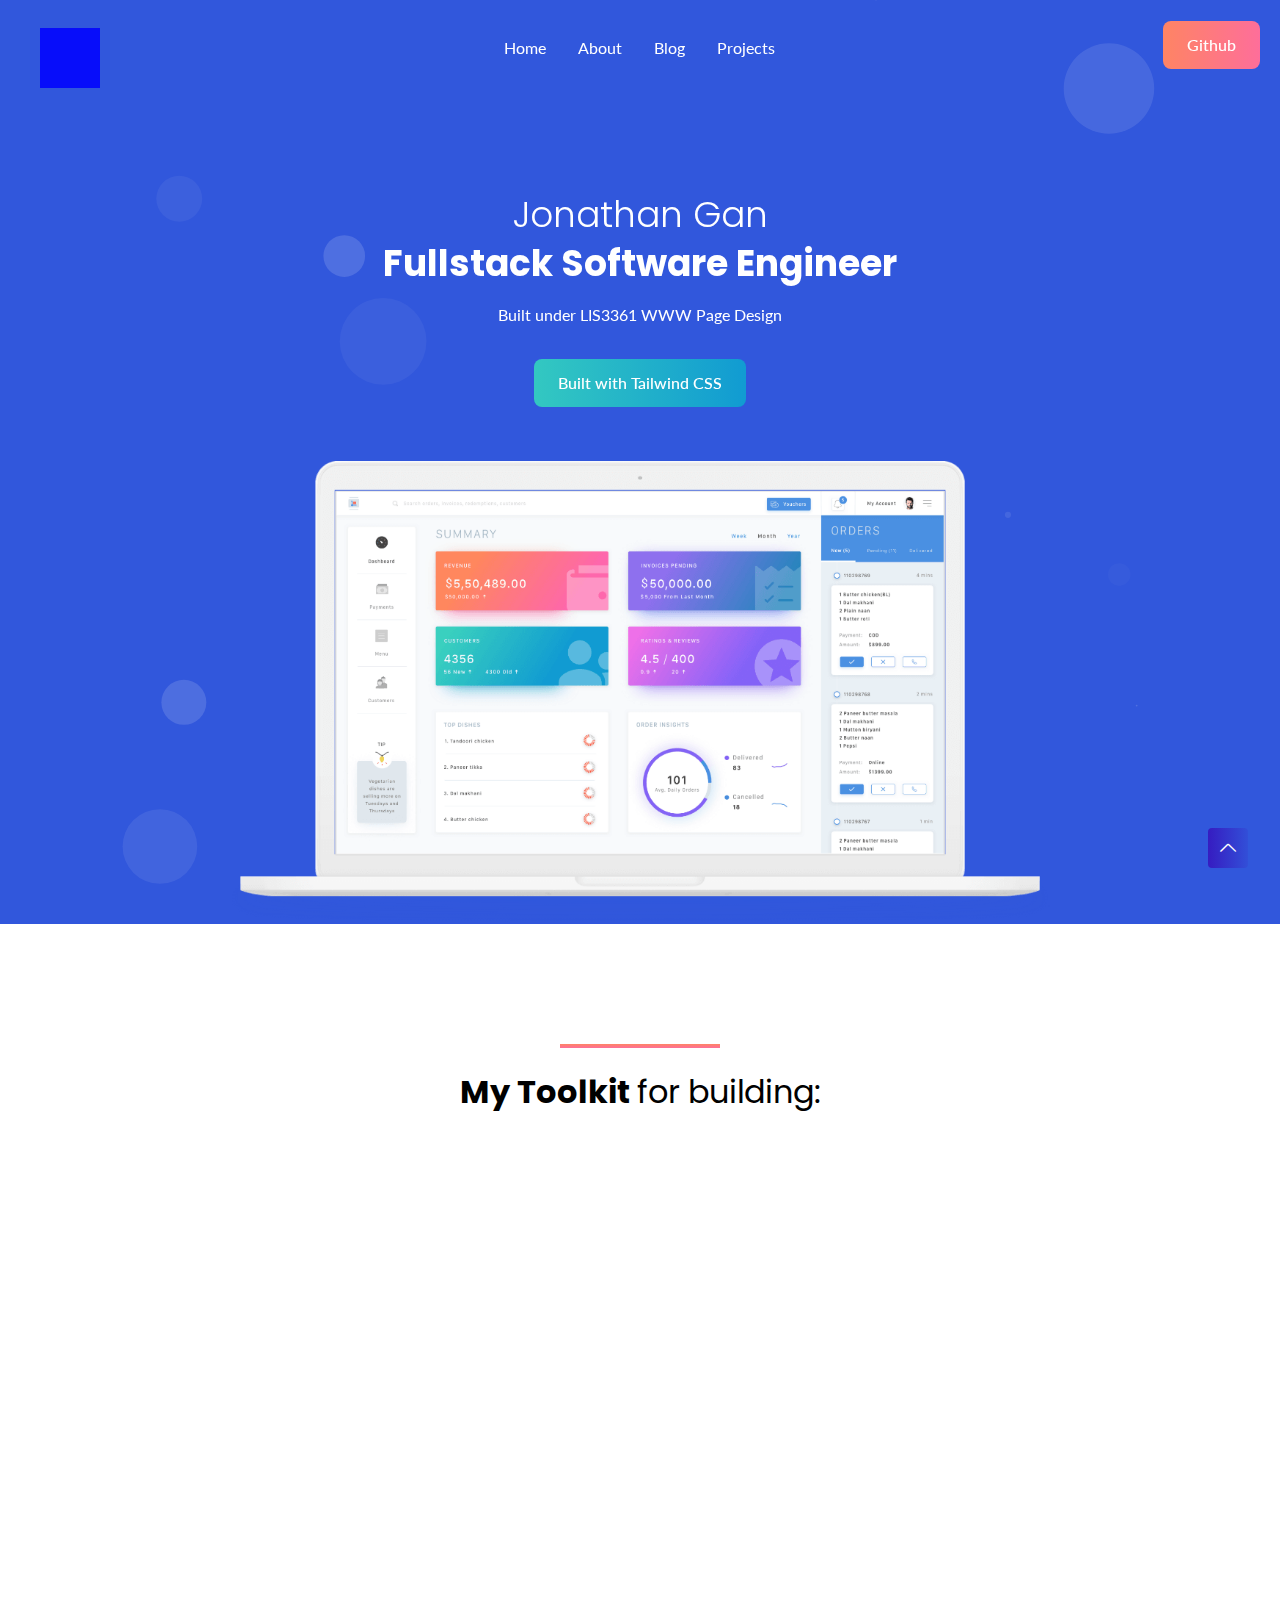
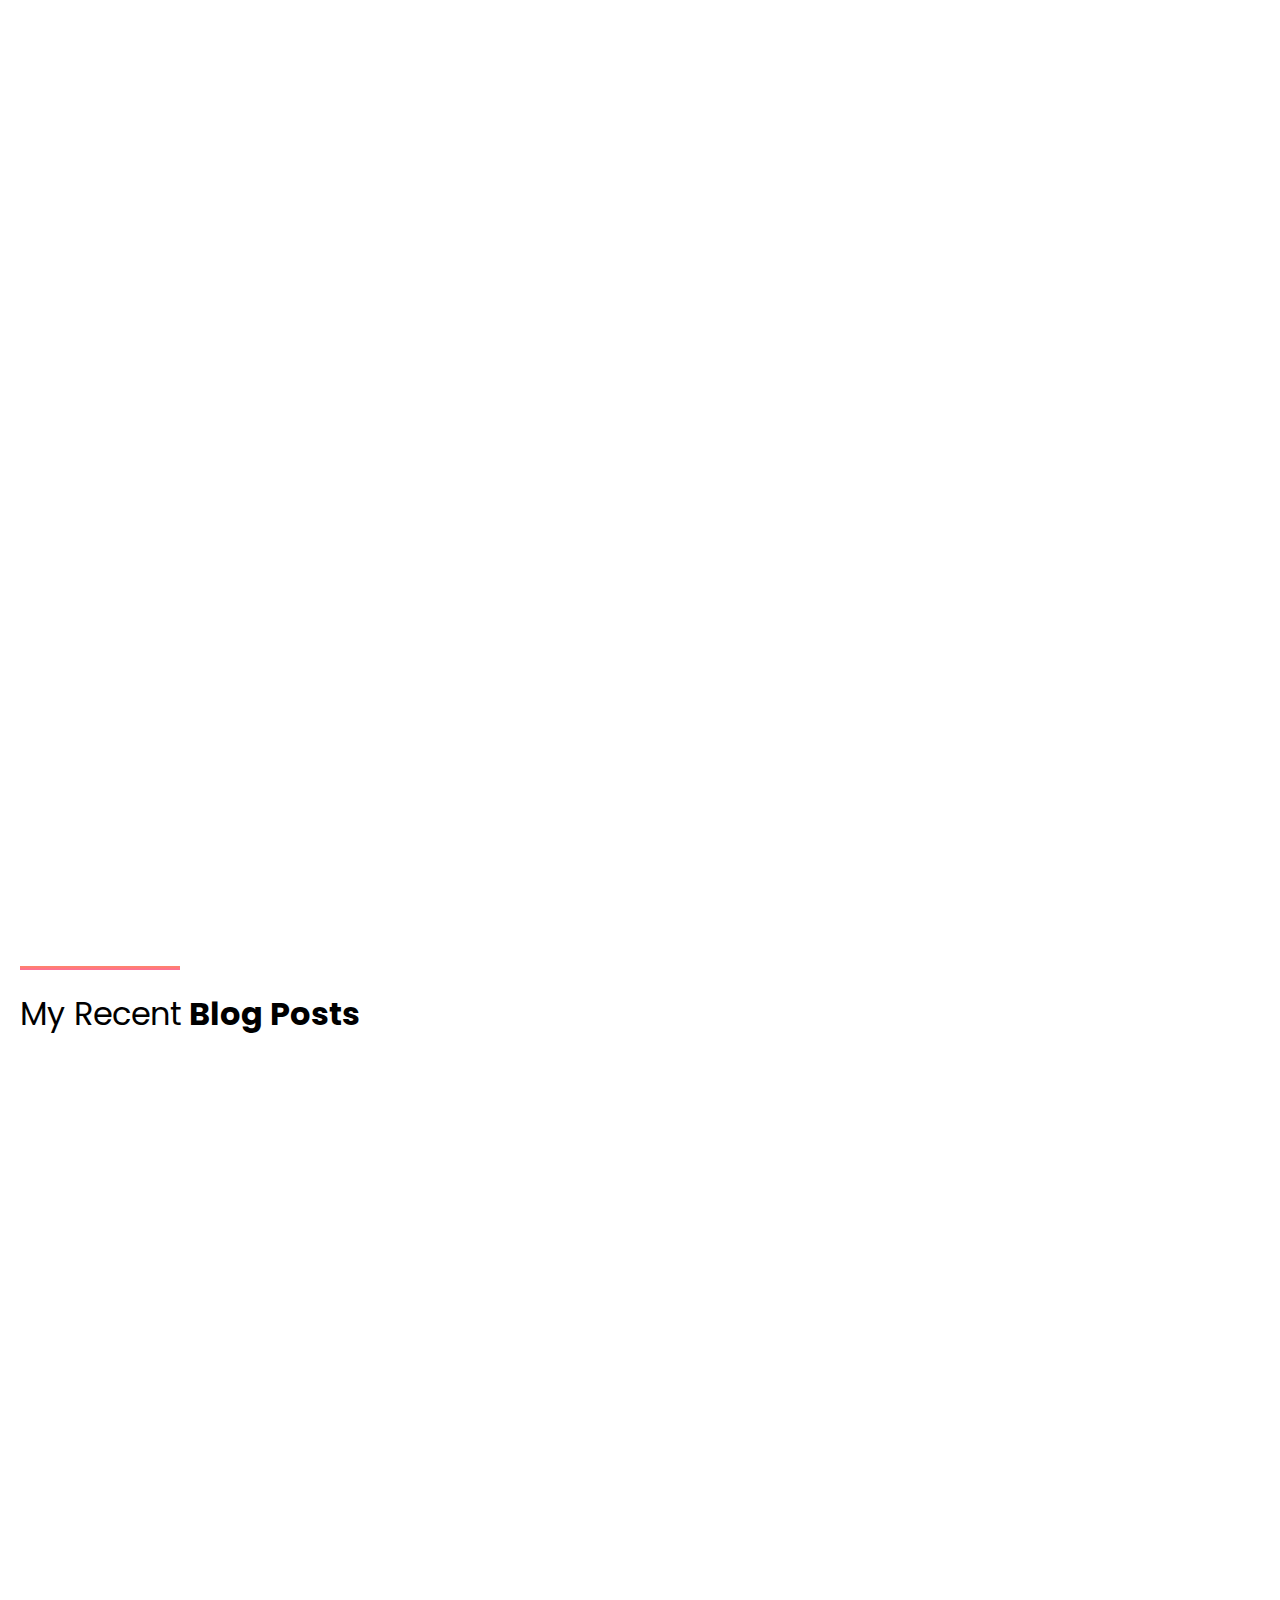
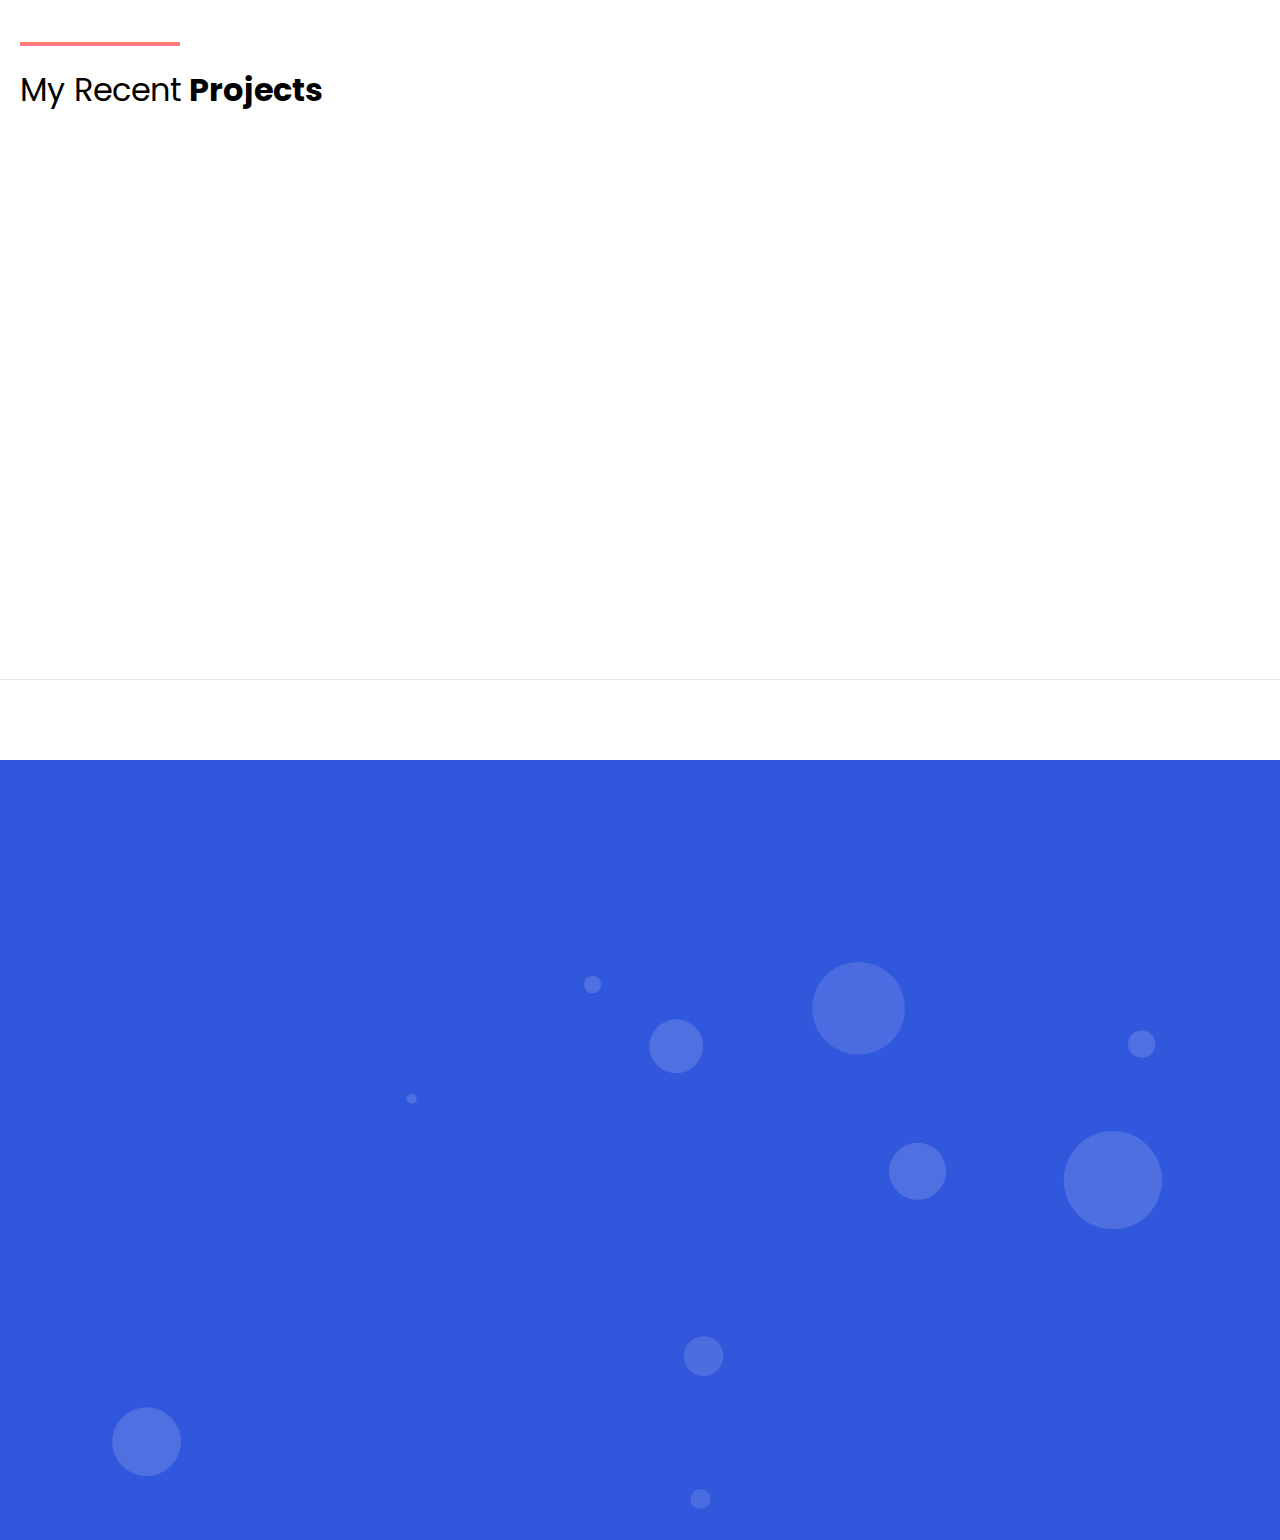
==== commit 4275ffaf: "Fixes" ====
--- a/index.html
+++ b/index.html
@@ -160,7 +160,7 @@
                         <div class="mt-8 services-content">
                             <h4 class="mb-8 text-xl font-bold text-gray-900">Mobile Apps</h4>
                             <p class="mb-8">React Native is a powerful cross-platform mobile application development framework created by Facebook. It allows developers to create native apps for both Android and iOS using JavaScript and React. It also provides an efficient way to create user interfaces and build custom components with a highly responsive design. React Native utilizes a powerful JavaScript library, providing developers with an easy way to create complex, flexible, and interactive mobile applications.</p>
-                            <a class="duration-300 hover:text-theme-color" href="javascript:void(0)">Learn More <i
+                            <a class="duration-300 hover:text-theme-color" href="https://reactnative.dev/">Learn More <i
                                     class="ml-2 lni lni-chevron-right"></i></a>
                         </div>
                     </div> <!-- single services -->
@@ -188,7 +188,7 @@
                         <div class="mt-8 services-content">
                             <h4 class="mb-8 text-xl font-bold text-gray-900">Web</h4>
                             <p class="mb-8">React Typescript is a programming language based on JavaScript that is used by engineers to create interactive user interfaces and web applications. It is a statically typed language that can be used to create user interfaces with type safety, improved software maintainability and usability, and better code readability. In addition, React Typescript can be used to create cross-platform applications with the same codebase.</p>
-                            <a class="duration-300 hover:text-theme-color" href="javascript:void(0)">Learn More <i
+                            <a class="duration-300 hover:text-theme-color" href="https://codesandbox.io/p/github/jongan69/React-TS-Tailwind-UI-Library/main?workspaceId=189e62e6-e85b-4645-9288-685b65ed23b0&file=%2Fsrc%2FApp.tsx&workspace=%257B%2522activeFileId%2522%253A%2522clea8iiqc001og3hr62p1bkx2%2522%252C%2522openFiles%2522%253A%255B%2522%252FREADME.md%2522%255D%252C%2522sidebarPanel%2522%253A%2522EXPLORER%2522%252C%2522gitSidebarPanel%2522%253A%2522COMMIT%2522%252C%2522spaces%2522%253A%257B%2522clea8il68071r356kt4q0cez8%2522%253A%257B%2522key%2522%253A%2522clea8il68071r356kt4q0cez8%2522%252C%2522name%2522%253A%2522Default%2522%252C%2522devtools%2522%253A%255B%257B%2522type%2522%253A%2522PREVIEW%2522%252C%2522taskId%2522%253A%2522dev%2522%252C%2522port%2522%253A5173%252C%2522key%2522%253A%2522clekzdcoz00e8356jmxrhmyrm%2522%252C%2522isMinimized%2522%253Afalse%257D%252C%257B%2522type%2522%253A%2522TASK_LOG%2522%252C%2522taskId%2522%253A%2522dev%2522%252C%2522key%2522%253A%2522clekzd9qb007m356jy0347pvt%2522%252C%2522isMinimized%2522%253Afalse%257D%255D%257D%257D%252C%2522currentSpace%2522%253A%2522clea8il68071r356kt4q0cez8%2522%252C%2522spacesOrder%2522%253A%255B%2522clea8il68071r356kt4q0cez8%2522%255D%252C%2522hideCodeEditor%2522%253Afalse%257D">Learn More <i
                                     class="ml-2 lni lni-chevron-right"></i></a>
                         </div>
                     </div> <!-- single services -->
@@ -216,7 +216,7 @@
                         <div class="mt-8 services-content">
                             <h4 class="mb-8 text-xl font-bold text-gray-900">API</h4>
                             <p class="mb-8">Node.js is a JavaScript runtime environment built on Chrome's V8 JavaScript engine. It allows developers to write server-side applications in JavaScript and can be used to create web applications and network applications. TypeScript is an open-source language that builds on JavaScript by adding static type-checking, classes, interfaces, and more. Its main purpose is to enable large-scale application development with JavaScript, making it easier to maintain and debug code. As an engineer, Node.js and TypeScript can be used together to create powerful web applications that are easier to develop, debug, and maintain.</p>
-                            <a class="duration-300 hover:text-theme-color" href="javascript:void(0)">Learn More <i
+                            <a class="duration-300 hover:text-theme-color" href="https://replit.com/@JonGan2/node-discord-openai-bot#index.js">Learn More <i
                                     class="ml-2 lni lni-chevron-right"></i></a>
                         </div>
                     </div> <!-- single services -->
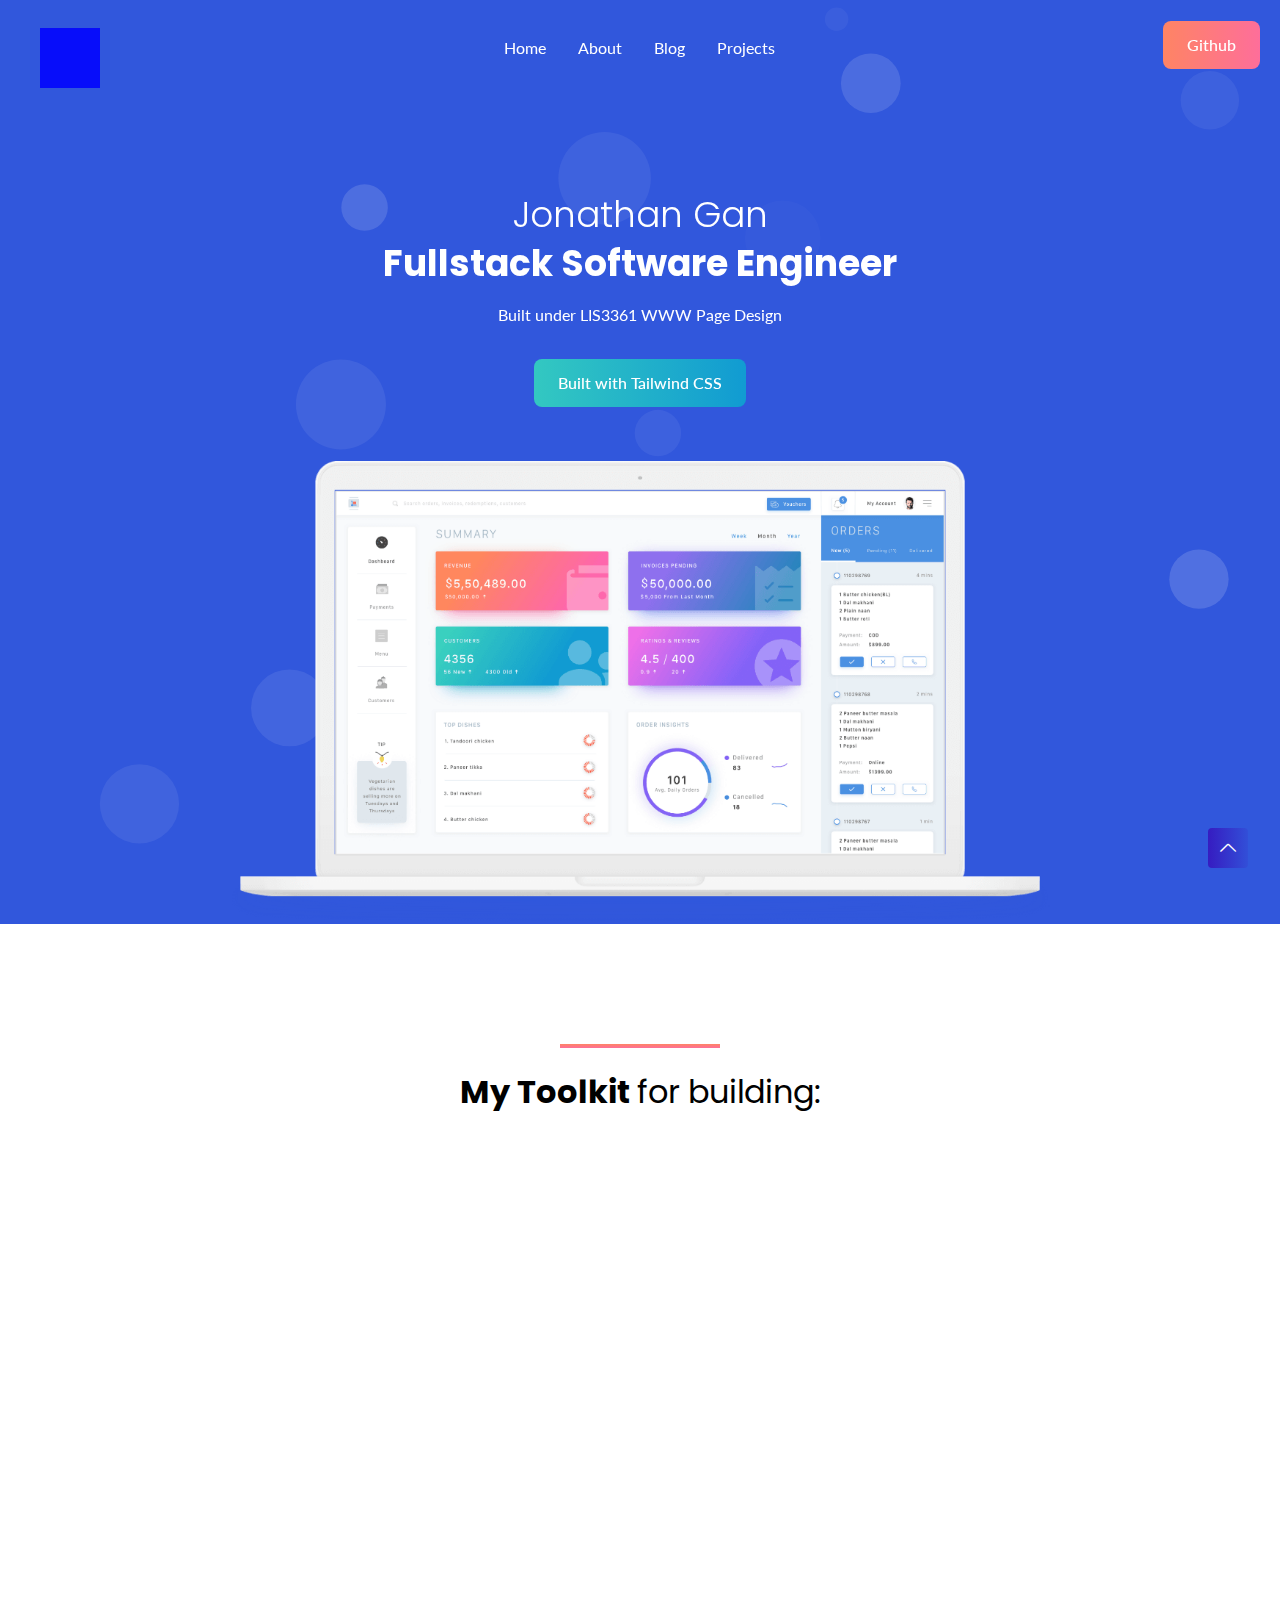
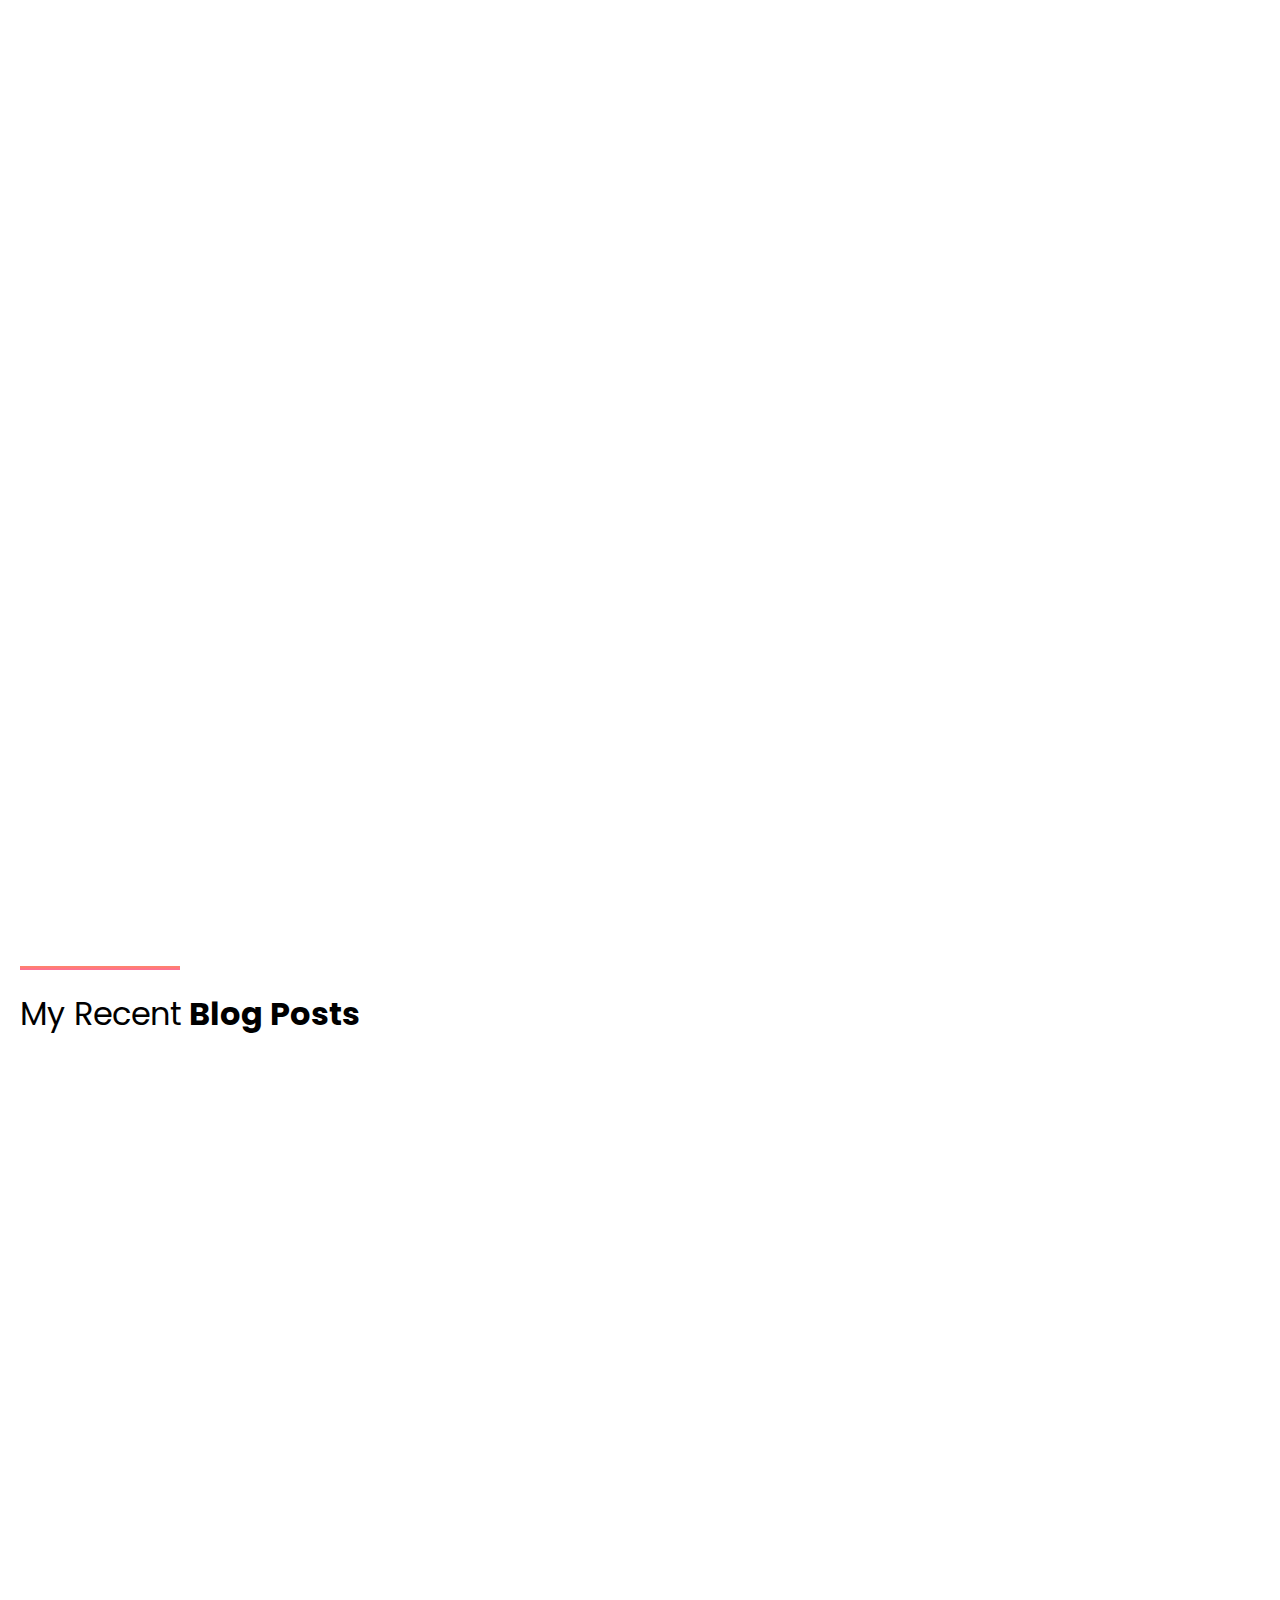
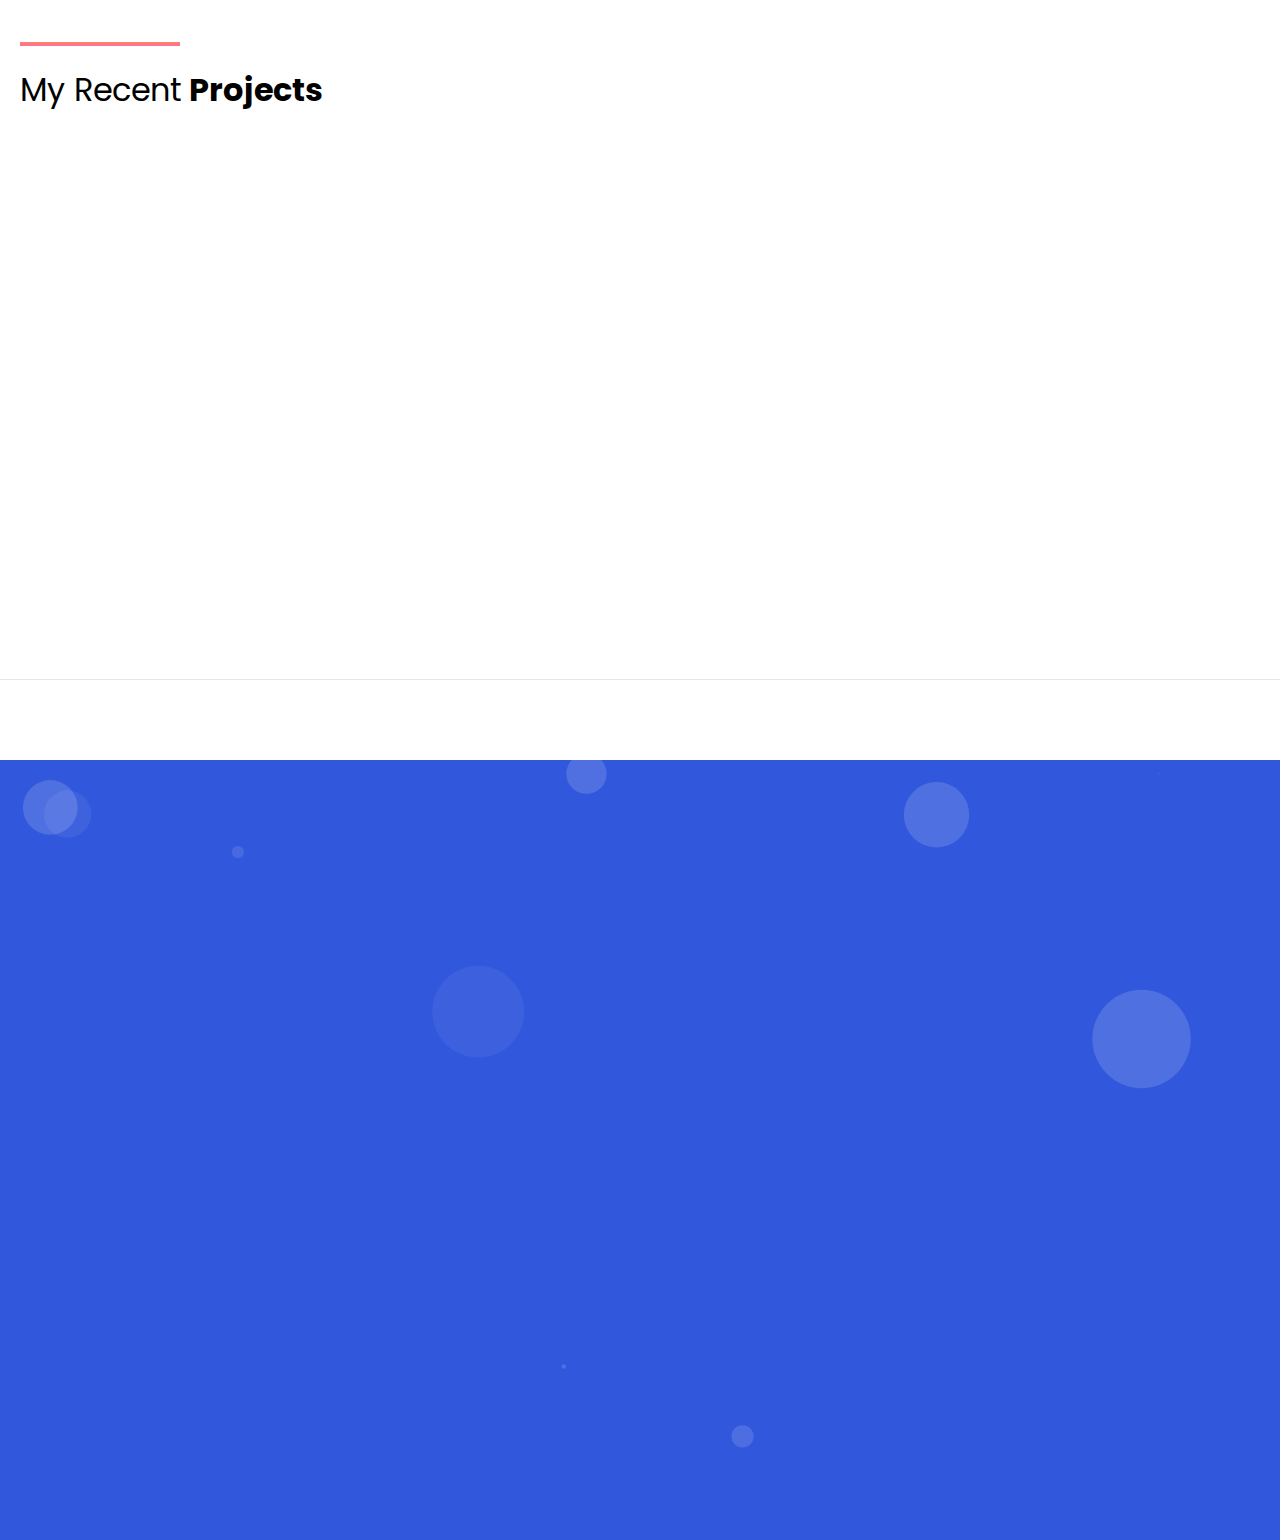
==== commit 6fcbebe6: "Minor changes" ====
--- a/index.html
+++ b/index.html
@@ -235,7 +235,7 @@
                         data-wow-delay="0.5s">
                         <div class="mb-4 section-title">
                             <div class="line"></div>
-                            <h3 class="title">I Build Modern <span>UI's using Tailwind CSS in Vanilla HTML and JS</span>
+                            <h3 class="title">I Build Modern <span>UI's using Tailwind CSS and JavaScript</span>
                             </h3>
                         </div> <!-- section title -->
                         <p class="mb-8">CSS-in-JS, such as Tailwind, provides developers with a different approach to styling websites and applications compared to traditional CSS. It allows developers to have more flexibility and control when it comes to styling. Instead of having to write a separate class for every style, developers can write a single class and modify it with additional modifiers to create the desired style. CSS-in-JS also allows developers to use a more consistent and modernic syntax compared to traditional CSS. Finally, with Tailwind, you can use utility classes, making it easier to create more complex and customized styling.</p>
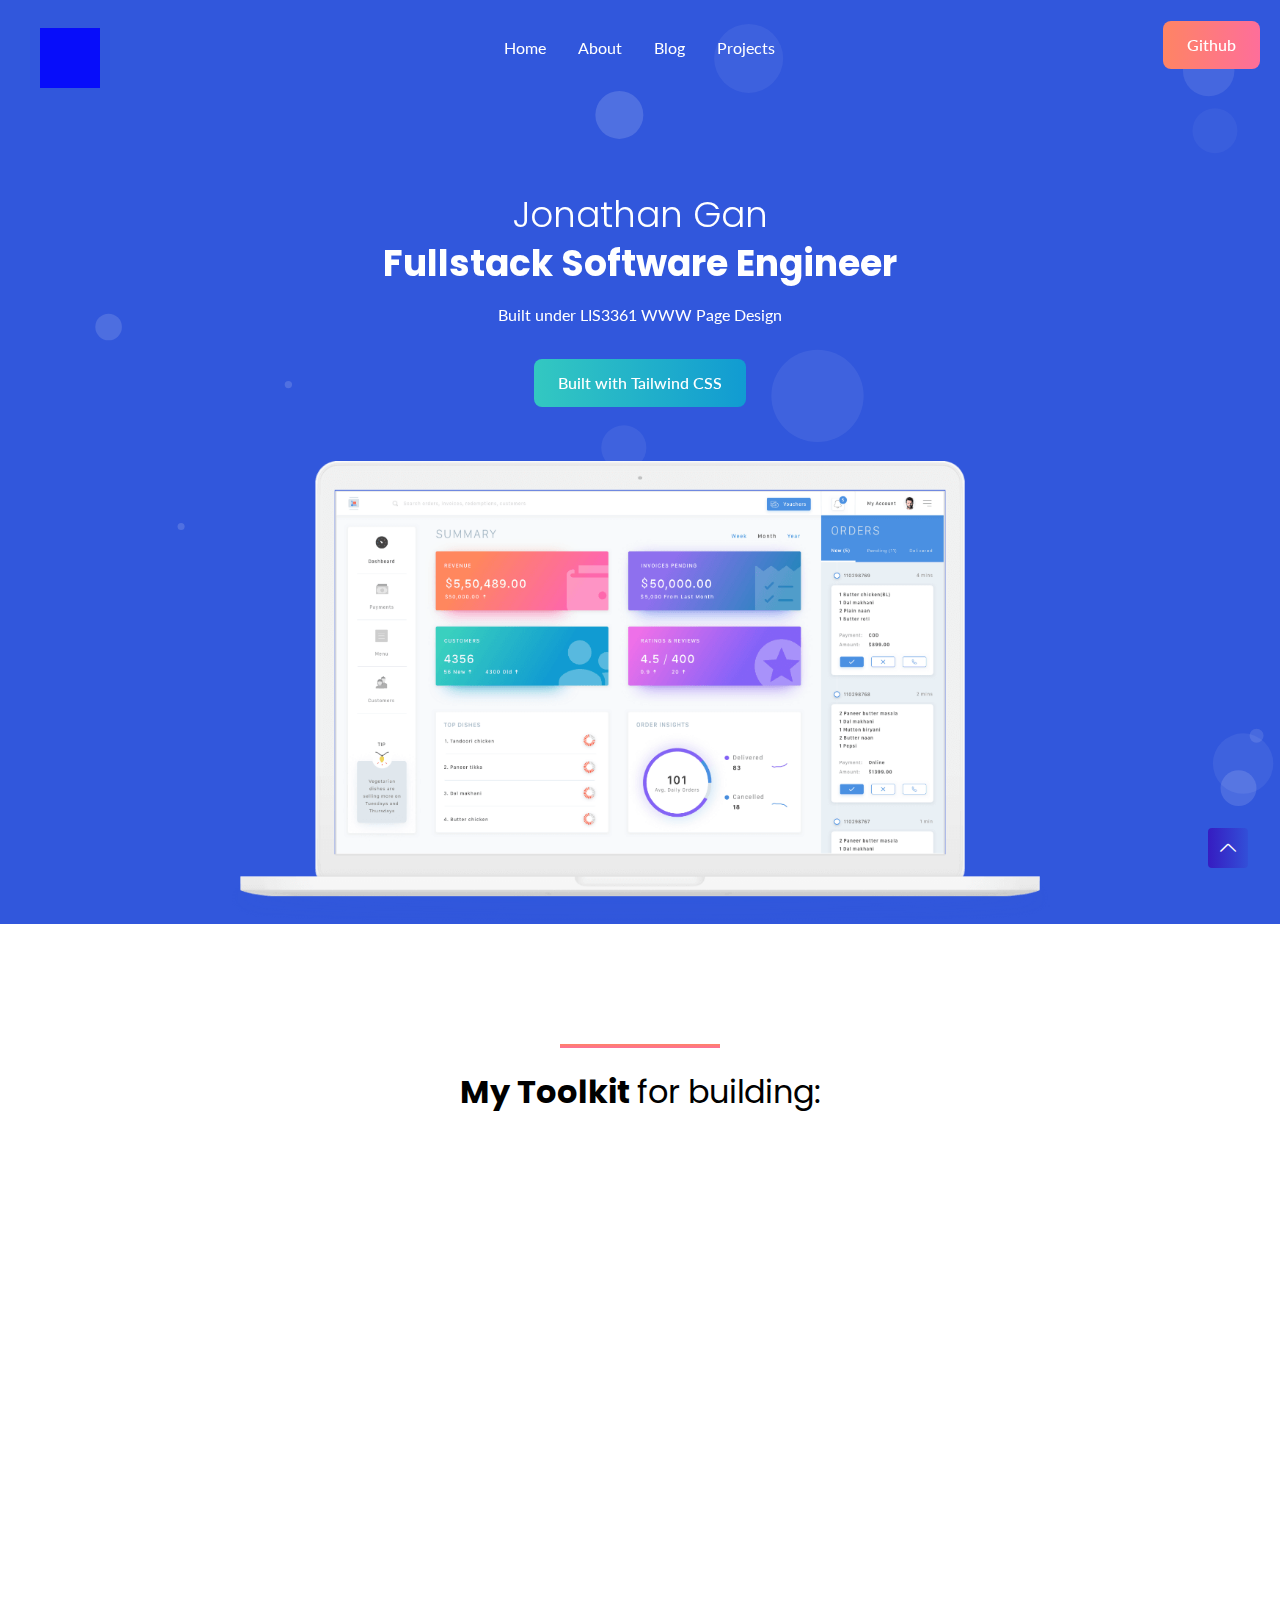
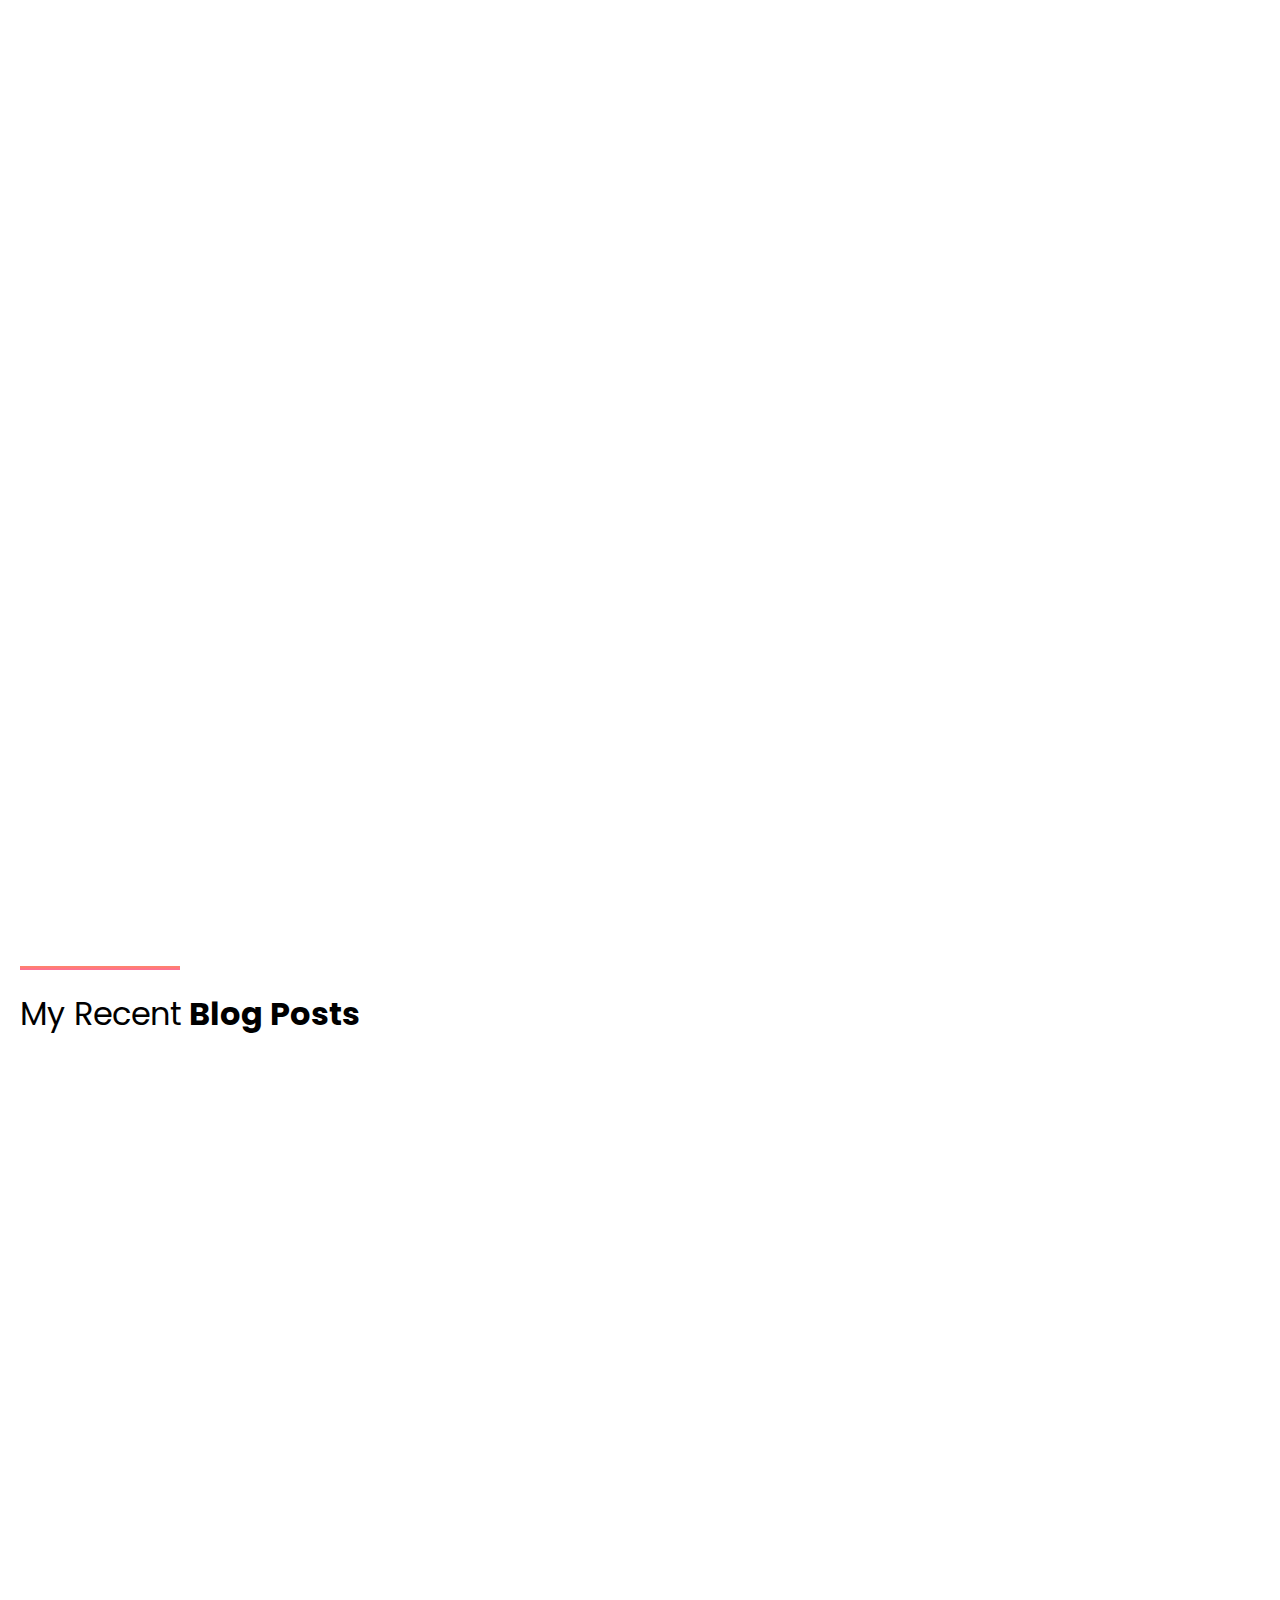
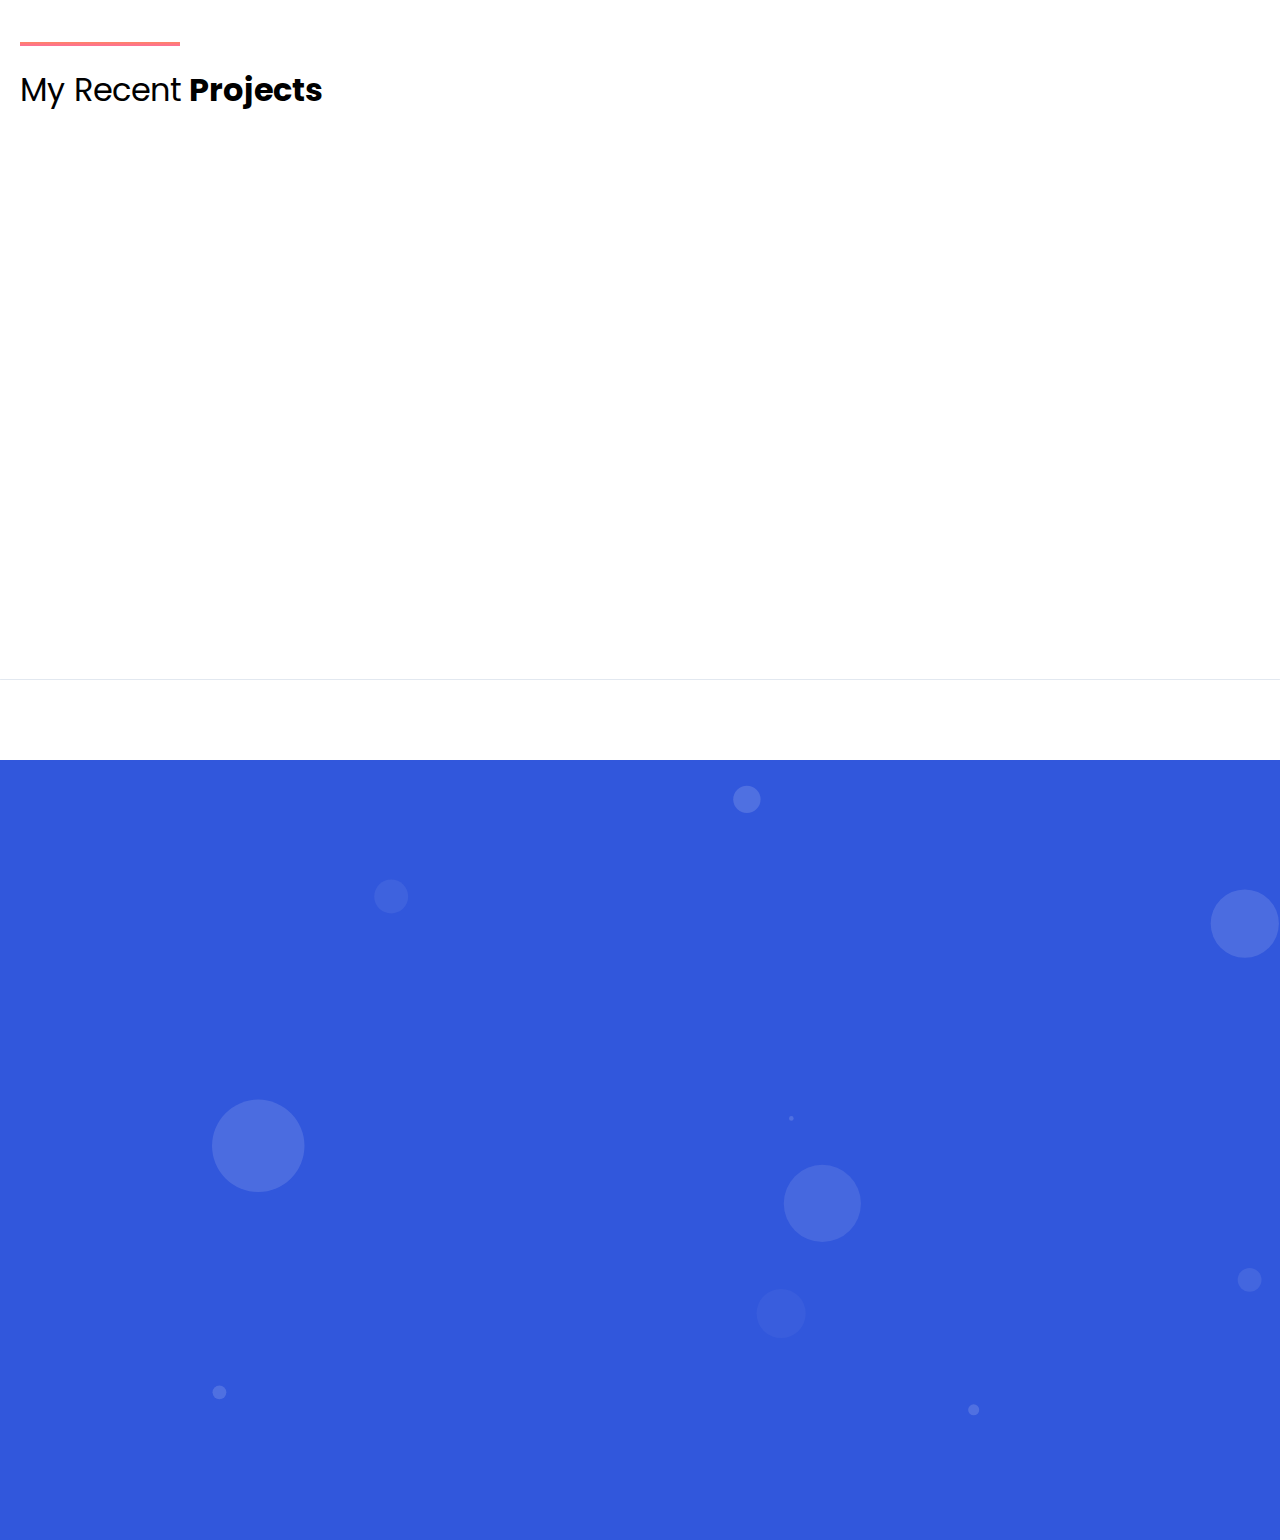
==== commit ce0a9cc6: "More minor changes" ====
--- a/index.html
+++ b/index.html
@@ -327,7 +327,7 @@
                             <ul class="flex mb-5 meta">
                                 <li class="ml-12">September 2, 2022</li>
                             </ul>
-                            <p class="mb-6 text-2xl leading-snug text-gray-900">Project 1</p>
+                            <p class="mb-6 text-2xl leading-snug text-gray-900">Project 1: FitMint</p>
                             <a class="text-theme-color-2"
                                 href="https://ethglobal.com/showcase/fitmint-247pb">
                                 Demo
@@ -345,7 +345,7 @@
                             <ul class="flex mb-5 meta">
                                 <li class="ml-12">September 2, 2022</li>
                             </ul>
-                            <p class="mb-6 text-2xl leading-snug text-gray-900">Project 2</p>
+                            <p class="mb-6 text-2xl leading-snug text-gray-900">Project 2: Unique Pod</p>
                             <a class="text-theme-color-2"
                                 href="https://devpost.com/software/unique-pod">
                                 Demo
@@ -363,7 +363,7 @@
                             <ul class="flex mb-5 meta">
                                 <li class="ml-12">September 2, 2022</li>
                             </ul>
-                            <p class="mb-6 text-2xl leading-snug text-gray-900">Project 3</p>
+                            <p class="mb-6 text-2xl leading-snug text-gray-900">Project 3: AI Readme</p>
                             <a class="text-theme-color-2"
                                 href="https://github.com/jongan69/ai-readme">
                                 Demo
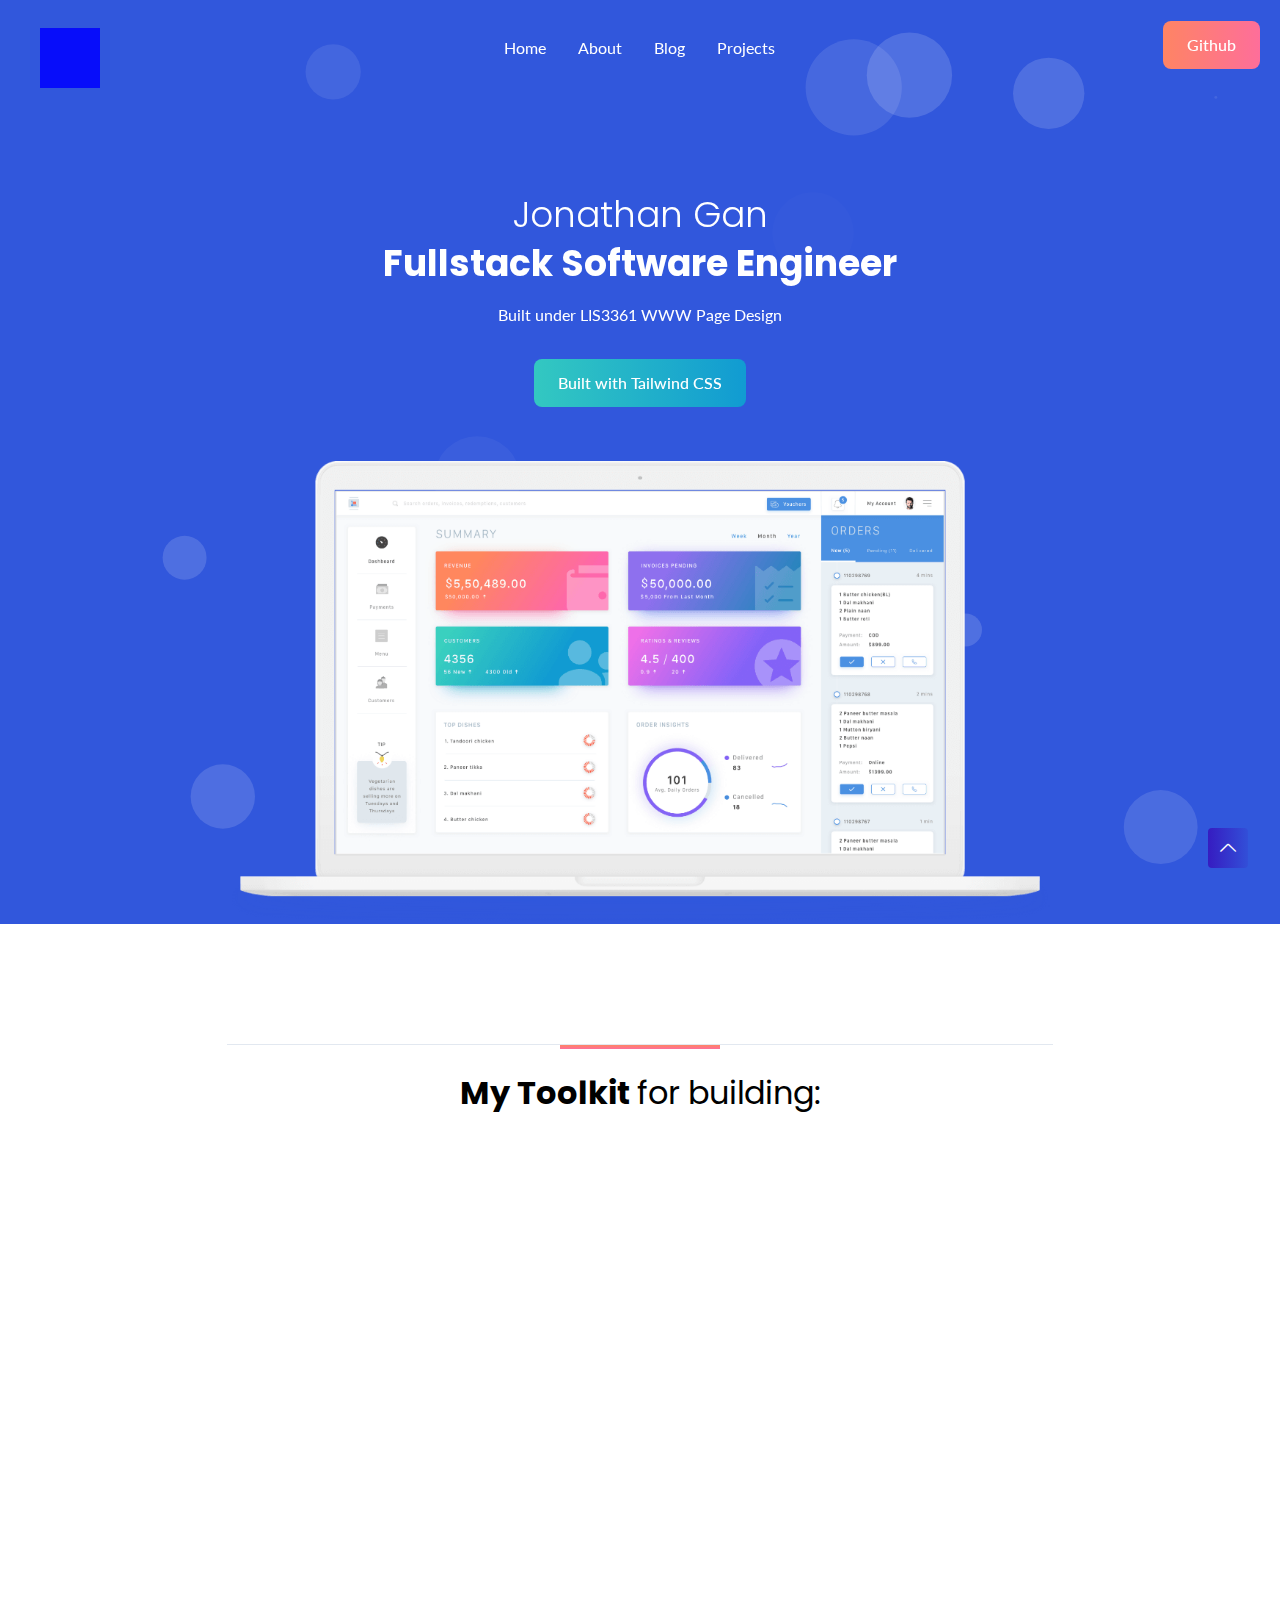
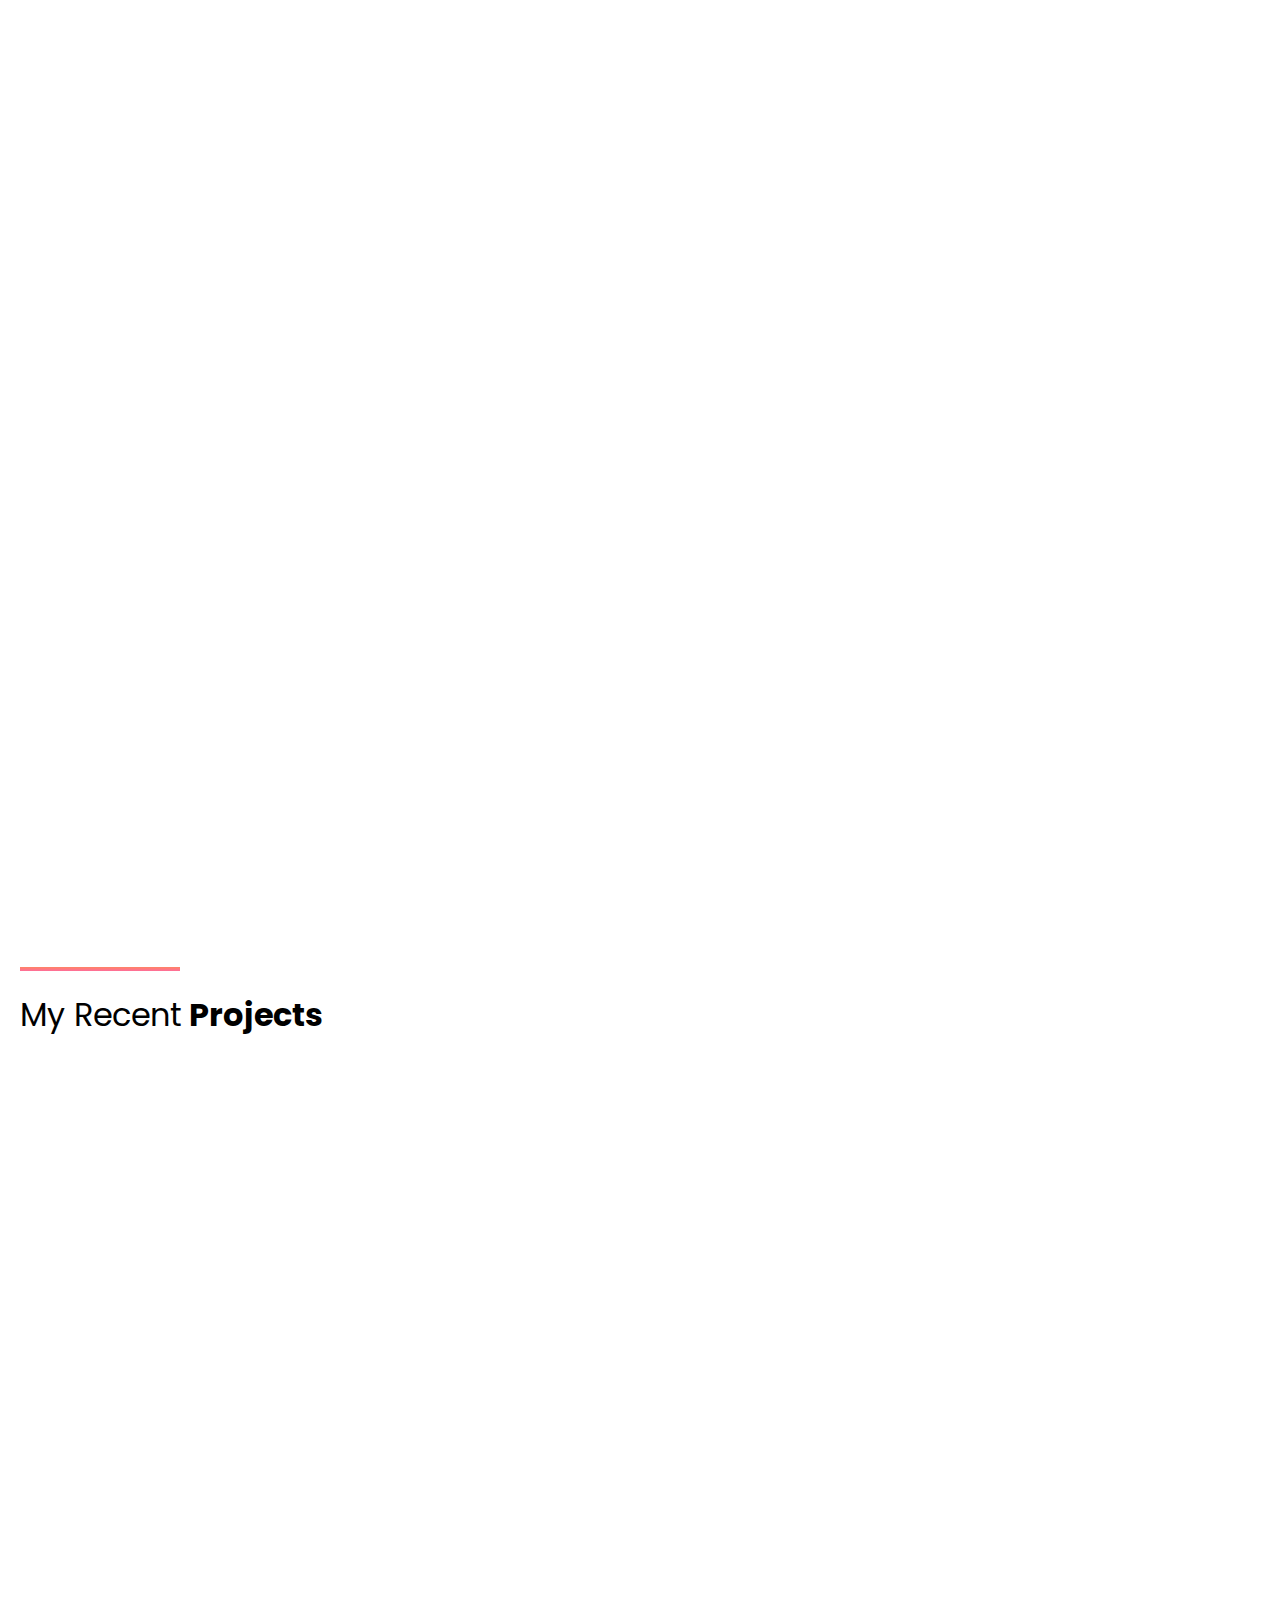
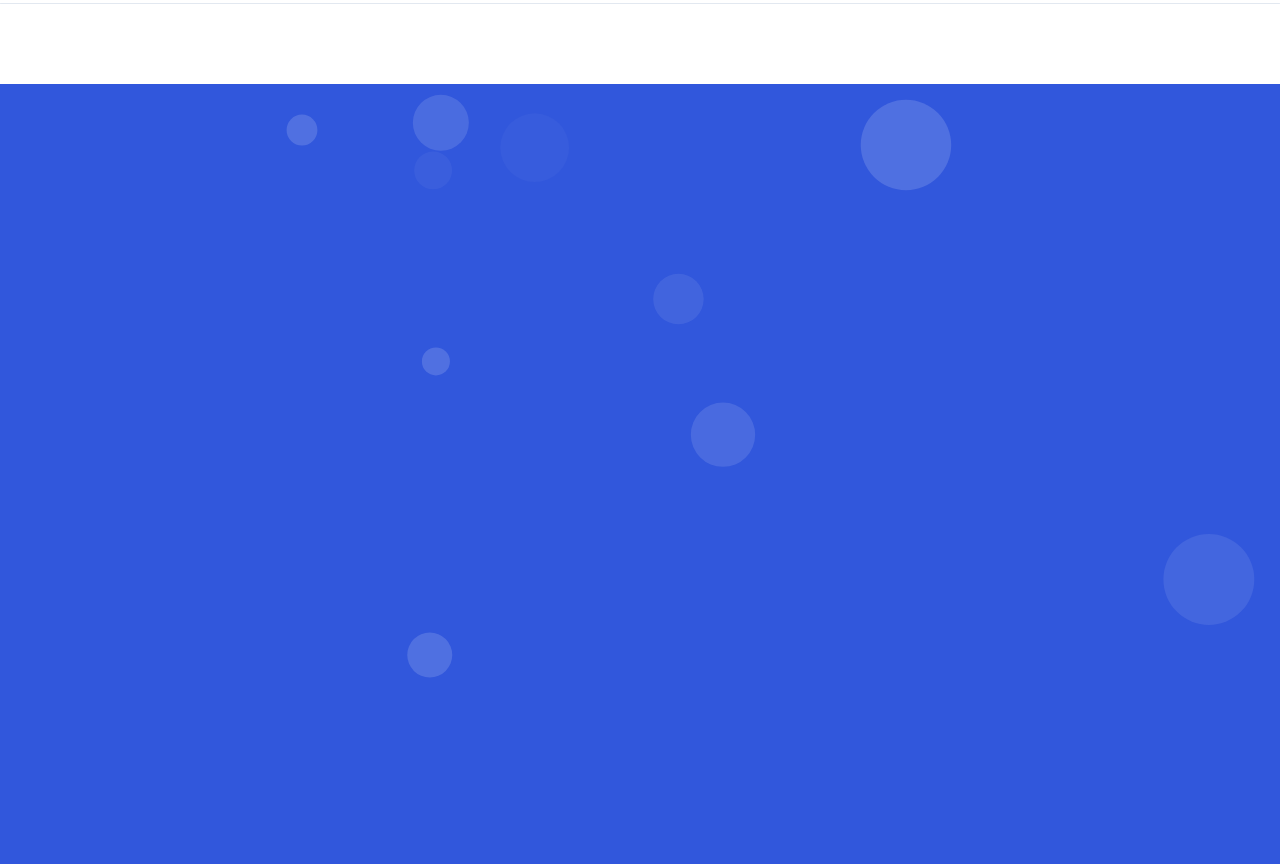
==== commit 77b6c115: "Bro" ====
--- a/index.html
+++ b/index.html
@@ -20,7 +20,16 @@
     <!--====== Style CSS ======-->
     <!-- <link rel="stylesheet" href="assets/css/style.css"> -->
     <link rel="stylesheet" href="assets/css/tailwind.css">
-
+    <!-- <style>
+        /* Internal style sheet for menu frame */
+        #menu {
+            background-color: #ec0909;
+            margin: 10px;
+        }
+
+        /* External style sheet for all other documents */
+        @import url("./assets/css/tailwind.css");
+    </style> -->
 </head>
 
 <body>
@@ -50,7 +59,7 @@
                 <div class="row">
                     <div class="w-full">
                         <nav class="flex items-center justify-between navbar navbar-expand-lg">
-                            <a class="mr-4 navbar-brand" href="index.html">
+                            <a class="mr-4 navbar-brand" href="index.html" title="logo">
                                 <svg width="80" height="80">
                                     <rect x="20" y="20" width="250" height="250" style="fill:blue">
                                         <animate attributeType="CSS" attributeName="opacity" from="1" to="0" dur="5s"
@@ -59,8 +68,8 @@
                                     Sorry, your browser does not support inline SVG.
                                 </svg>
                             </a>
-                            <button class="block navbar-toggler focus:outline-none lg:hidden" type="button"
-                                data-toggle="collapse" data-target="#navbarOne" aria-controls="navbarOne"
+                            <button type="button" class="block navbar-toggler focus:outline-none lg:hidden"
+                                type="button" data-toggle="collapse" data-target="#navbarOne" aria-controls="navbarOne"
                                 aria-expanded="false" aria-label="Toggle navigation">
                                 <span class="toggler-icon"></span>
                                 <span class="toggler-icon"></span>
@@ -72,16 +81,16 @@
                                 <ul id="nav"
                                     class="items-center content-start mr-auto lg:justify-end navbar-nav lg:flex">
                                     <li class="nav-item active">
-                                        <a class="page-scroll" href="#home">Home</a>
+                                        <a class="page-scroll" href="#home" title="home">Home</a>
                                     </li>
                                     <li class="nav-item">
-                                        <a class="page-scroll" href="#about">About</a>
+                                        <a class="page-scroll" href="#about" title="about">About</a>
                                     </li>
                                     <li class="nav-item">
-                                        <a class="page-scroll" href="#blog">Blog</a>
+                                        <a class="page-scroll" href="#blog" title="blog">Blog</a>
                                     </li>
                                     <li class="nav-item">
-                                        <a class="page-scroll" href="#projects">Projects</a>
+                                        <a class="page-scroll" href="#projects" title="projects">Projects</a>
                                     </li>
                                 </ul>
                             </div> <!-- navbar collapse -->
@@ -126,12 +135,26 @@
     </header>
     <!--====== HEADER PART ENDS ======-->
 
+    <!--====== FRAME START ======-->
+    <frameset cols="20%, 80%">
+        <frame src="index.html" id="home">
+            <frame src="#contact" id="contact">
+    </frameset>
+    <noframes>
+
+        <body>
+            <p>This page uses frames. Your browser doesn't support them.</p>
+        </body>
+    </noframes>
+    <!--====== FRAME  END ======-->
+
     <!--====== TOOLKIT PART START ======-->
     <section id="features" class="services-area pt-120">
         <div class="container">
             <div class="justify-center row">
                 <div class="w-full lg:w-2/3">
                     <div class="pb-10 text-center section-title">
+                        <hr>
                         <div class="m-auto line"></div>
                         <h3 class="title">My Toolkit <span> for building:</span></h3>
                     </div> <!-- section title -->
@@ -158,8 +181,14 @@
                             <i class="lni lni-baloon"></i>
                         </div>
                         <div class="mt-8 services-content">
-                            <h4 class="mb-8 text-xl font-bold text-gray-900">Mobile Apps</h4>
-                            <p class="mb-8">React Native is a powerful cross-platform mobile application development framework created by Facebook. It allows developers to create native apps for both Android and iOS using JavaScript and React. It also provides an efficient way to create user interfaces and build custom components with a highly responsive design. React Native utilizes a powerful JavaScript library, providing developers with an easy way to create complex, flexible, and interactive mobile applications.</p>
+                            <h1 class="mb-8 text-xl font-bold text-gray-900">Mobile Apps</h1>
+                            <p class="mb-8"><b><i>React Native</i></b> is a powerful cross-platform mobile application
+                                development
+                                framework created by Facebook. It allows developers to create native apps for both
+                                Android and iOS using JavaScript and React. It also provides an efficient way to create
+                                user interfaces and build custom components with a highly responsive design. React
+                                Native utilizes a powerful JavaScript library, providing developers with an easy way to
+                                create complex, flexible, and interactive mobile applications.</p>
                             <a class="duration-300 hover:text-theme-color" href="https://reactnative.dev/">Learn More <i
                                     class="ml-2 lni lni-chevron-right"></i></a>
                         </div>
@@ -187,9 +216,16 @@
                         </div>
                         <div class="mt-8 services-content">
                             <h4 class="mb-8 text-xl font-bold text-gray-900">Web</h4>
-                            <p class="mb-8">React Typescript is a programming language based on JavaScript that is used by engineers to create interactive user interfaces and web applications. It is a statically typed language that can be used to create user interfaces with type safety, improved software maintainability and usability, and better code readability. In addition, React Typescript can be used to create cross-platform applications with the same codebase.</p>
-                            <a class="duration-300 hover:text-theme-color" href="https://codesandbox.io/p/github/jongan69/React-TS-Tailwind-UI-Library/main?workspaceId=189e62e6-e85b-4645-9288-685b65ed23b0&file=%2Fsrc%2FApp.tsx&workspace=%257B%2522activeFileId%2522%253A%2522clea8iiqc001og3hr62p1bkx2%2522%252C%2522openFiles%2522%253A%255B%2522%252FREADME.md%2522%255D%252C%2522sidebarPanel%2522%253A%2522EXPLORER%2522%252C%2522gitSidebarPanel%2522%253A%2522COMMIT%2522%252C%2522spaces%2522%253A%257B%2522clea8il68071r356kt4q0cez8%2522%253A%257B%2522key%2522%253A%2522clea8il68071r356kt4q0cez8%2522%252C%2522name%2522%253A%2522Default%2522%252C%2522devtools%2522%253A%255B%257B%2522type%2522%253A%2522PREVIEW%2522%252C%2522taskId%2522%253A%2522dev%2522%252C%2522port%2522%253A5173%252C%2522key%2522%253A%2522clekzdcoz00e8356jmxrhmyrm%2522%252C%2522isMinimized%2522%253Afalse%257D%252C%257B%2522type%2522%253A%2522TASK_LOG%2522%252C%2522taskId%2522%253A%2522dev%2522%252C%2522key%2522%253A%2522clekzd9qb007m356jy0347pvt%2522%252C%2522isMinimized%2522%253Afalse%257D%255D%257D%257D%252C%2522currentSpace%2522%253A%2522clea8il68071r356kt4q0cez8%2522%252C%2522spacesOrder%2522%253A%255B%2522clea8il68071r356kt4q0cez8%2522%255D%252C%2522hideCodeEditor%2522%253Afalse%257D">Learn More <i
-                                    class="ml-2 lni lni-chevron-right"></i></a>
+                            <p class="mb-8"><b>React</b> Typescript is a programming language based on JavaScript that
+                                is used
+                                by engineers to create interactive user interfaces and web applications. It is a
+                                statically typed language that can be used to create user interfaces with type safety,
+                                improved software maintainability and usability, and better code readability. In
+                                addition, React Typescript can be used to create cross-platform applications with the
+                                same codebase.</p>
+                            <a class="duration-300 hover:text-theme-color"
+                                href="https://codesandbox.io/p/github/jongan69/React-TS-Tailwind-UI-Library/main?workspaceId=189e62e6-e85b-4645-9288-685b65ed23b0&file=%2Fsrc%2FApp.tsx&workspace=%257B%2522activeFileId%2522%253A%2522clea8iiqc001og3hr62p1bkx2%2522%252C%2522openFiles%2522%253A%255B%2522%252FREADME.md%2522%255D%252C%2522sidebarPanel%2522%253A%2522EXPLORER%2522%252C%2522gitSidebarPanel%2522%253A%2522COMMIT%2522%252C%2522spaces%2522%253A%257B%2522clea8il68071r356kt4q0cez8%2522%253A%257B%2522key%2522%253A%2522clea8il68071r356kt4q0cez8%2522%252C%2522name%2522%253A%2522Default%2522%252C%2522devtools%2522%253A%255B%257B%2522type%2522%253A%2522PREVIEW%2522%252C%2522taskId%2522%253A%2522dev%2522%252C%2522port%2522%253A5173%252C%2522key%2522%253A%2522clekzdcoz00e8356jmxrhmyrm%2522%252C%2522isMinimized%2522%253Afalse%257D%252C%257B%2522type%2522%253A%2522TASK_LOG%2522%252C%2522taskId%2522%253A%2522dev%2522%252C%2522key%2522%253A%2522clekzd9qb007m356jy0347pvt%2522%252C%2522isMinimized%2522%253Afalse%257D%255D%257D%257D%252C%2522currentSpace%2522%253A%2522clea8il68071r356kt4q0cez8%2522%252C%2522spacesOrder%2522%253A%255B%2522clea8il68071r356kt4q0cez8%2522%255D%252C%2522hideCodeEditor%2522%253Afalse%257D">Learn
+                                More <i class="ml-2 lni lni-chevron-right"></i></a>
                         </div>
                     </div> <!-- single services -->
                 </div>
@@ -215,8 +251,17 @@
                         </div>
                         <div class="mt-8 services-content">
                             <h4 class="mb-8 text-xl font-bold text-gray-900">API</h4>
-                            <p class="mb-8">Node.js is a JavaScript runtime environment built on Chrome's V8 JavaScript engine. It allows developers to write server-side applications in JavaScript and can be used to create web applications and network applications. TypeScript is an open-source language that builds on JavaScript by adding static type-checking, classes, interfaces, and more. Its main purpose is to enable large-scale application development with JavaScript, making it easier to maintain and debug code. As an engineer, Node.js and TypeScript can be used together to create powerful web applications that are easier to develop, debug, and maintain.</p>
-                            <a class="duration-300 hover:text-theme-color" href="https://replit.com/@JonGan2/node-discord-openai-bot#index.js">Learn More <i
+                            <p class="mb-8"><b>Node.js</b> is a JavaScript runtime environment built on Chrome's V8
+                                JavaScript
+                                engine. It allows developers to write server-side applications in JavaScript and can be
+                                used to create web applications and network applications. TypeScript is an open-source
+                                language that builds on JavaScript by adding static type-checking, classes, interfaces,
+                                and more. Its main purpose is to enable large-scale application development with
+                                JavaScript, making it easier to maintain and debug code. As an engineer, Node.js and
+                                TypeScript can be used together to create powerful web applications that are easier to
+                                develop, debug, and maintain.</p>
+                            <a class="duration-300 hover:text-theme-color"
+                                href="https://replit.com/@JonGan2/node-discord-openai-bot#index.js">Learn More <i
                                     class="ml-2 lni lni-chevron-right"></i></a>
                         </div>
                     </div> <!-- single services -->
@@ -238,7 +283,13 @@
                             <h3 class="title">I Build Modern <span>UI's using Tailwind CSS and JavaScript</span>
                             </h3>
                         </div> <!-- section title -->
-                        <p class="mb-8">CSS-in-JS, such as Tailwind, provides developers with a different approach to styling websites and applications compared to traditional CSS. It allows developers to have more flexibility and control when it comes to styling. Instead of having to write a separate class for every style, developers can write a single class and modify it with additional modifiers to create the desired style. CSS-in-JS also allows developers to use a more consistent and modernic syntax compared to traditional CSS. Finally, with Tailwind, you can use utility classes, making it easier to create more complex and customized styling.</p>
+                        <p class="mb-8">CSS-in-JS, such as Tailwind, provides developers with a different approach to
+                            styling websites and applications compared to traditional CSS. It allows developers to have
+                            more flexibility and control when it comes to styling. Instead of having to write a separate
+                            class for every style, developers can write a single class and modify it with additional
+                            modifiers to create the desired style. CSS-in-JS also allows developers to use a more
+                            consistent and modernic syntax compared to traditional CSS. Finally, with Tailwind, you can
+                            use utility classes, making it easier to create more complex and customized styling.</p>
                         <a href="https://tailwindcss.com/docs/installation"
                             class="main-btn gradient-btn">Documentation</a>
                     </div> <!-- about content -->
@@ -260,6 +311,36 @@
                             </rect>
                             Sorry, your browser does not support inline SVG.
                         </svg>
+                        <!--====== TABLE STARTS ======-->
+                        <div class="justify-center row">
+                            <table class="table">
+                                <thead>
+                                    <tr colspan="2">
+                                        <th>Experience</th>
+                                    </tr>
+                                </thead>
+                                <tbody class="table-body">
+                                    <tr>
+                                        <td>JS: </td>
+                                        <td> 5 years </td>
+                                    </tr>
+
+                                    <tr>
+                                        <td>Python: </td>
+                                        <td> 4 years </td>
+                                    </tr>
+                                    <tr>
+                                        <td>CSS: </td>
+                                        <td> 5 years </td>
+                                    </tr>
+                                    <tr>
+                                        <td>Python: </td>
+                                        <td> 4 years</td>
+                                    </tr>
+                                </tbody>
+                            </table>
+                        </div>
+                        <!--====== TABLE ENDS ======-->
                     </div> <!-- about image -->
                 </div>
             </div> <!-- row -->
@@ -268,16 +349,16 @@
     <!--====== ABOUT PART ENDS ======-->
 
     <!--====== BLOG PART START ======-->
-    <section id="blog" class="blog-area pt-120">
+    <!-- <section id="blog" class="blog-area pt-120">
         <div class="container">
             <div class="row">
                 <div class="w-full lg:w-1/2">
                     <div class="pb-8 section-title">
                         <div class="line"></div>
                         <h3 class="title"><span>My Recent</span> Blog Posts</h3>
-                    </div> <!-- section title -->
-                </div>
-            </div> <!-- row -->
+                    </div> 
+                </div>
+            </div> 
             <div class="justify-center row">
                 <div class="w-full md:w-2/3 lg:w-1/3">
                     <div class="mx-4 mt-10 single-blog wow fadeIn" data-wow-duration="1s" data-wow-delay="0.2s">
@@ -296,13 +377,13 @@
                                 <i class="ml-2 lni lni-chevron-right"></i>
                             </a>
                         </div>
-                    </div> <!-- single blog -->
+                    </div> 
                 </div>
 
             </div>
-        </div> <!-- row -->
-        </div> <!-- container -->
-    </section>
+        </div> 
+        </div> 
+    </section> -->
     <!--====== BLOG PART ENDS ======-->
 
     <!--====== PROJECTS PART START ======-->
@@ -328,8 +409,7 @@
                                 <li class="ml-12">September 2, 2022</li>
                             </ul>
                             <p class="mb-6 text-2xl leading-snug text-gray-900">Project 1: FitMint</p>
-                            <a class="text-theme-color-2"
-                                href="https://ethglobal.com/showcase/fitmint-247pb">
+                            <a class="text-theme-color-2" href="https://ethglobal.com/showcase/fitmint-247pb">
                                 Demo
                                 <i class="ml-2 lni lni-chevron-right"></i>
                             </a>
@@ -346,8 +426,7 @@
                                 <li class="ml-12">September 2, 2022</li>
                             </ul>
                             <p class="mb-6 text-2xl leading-snug text-gray-900">Project 2: Unique Pod</p>
-                            <a class="text-theme-color-2"
-                                href="https://devpost.com/software/unique-pod">
+                            <a class="text-theme-color-2" href="https://devpost.com/software/unique-pod">
                                 Demo
                                 <i class="ml-2 lni lni-chevron-right"></i>
                             </a>
@@ -364,8 +443,7 @@
                                 <li class="ml-12">September 2, 2022</li>
                             </ul>
                             <p class="mb-6 text-2xl leading-snug text-gray-900">Project 3: AI Readme</p>
-                            <a class="text-theme-color-2"
-                                href="https://github.com/jongan69/ai-readme">
+                            <a class="text-theme-color-2" href="https://github.com/jongan69/ai-readme">
                                 Demo
                                 <i class="ml-2 lni lni-chevron-right"></i>
                             </a>
@@ -402,7 +480,7 @@
                             <form action="#" class="relative focus:outline-none">
                                 <input type="email" placeholder="Enter eamil"
                                     class="w-full py-4 pl-6 pr-40 duration-300 border-2 rounded focus:border-theme-color focus:outline-none">
-                                <button class="main-btn gradient-btn">Subscribe</button>
+                                <button type="button" class="main-btn gradient-btn">Subscribe</button>
                             </form>
                         </div>
                     </div>
@@ -412,7 +490,7 @@
                 <div class="row">
                     <div class="w-4/5 md:w-3/5 lg:w-2/6">
                         <div class="mt-12 footer-about wow fadeIn" data-wow-duration="1s" data-wow-delay="0.2s">
-                            <a class="inline-block mb-8 logo" href="index.html">
+                            <a title="logo-footer" class="inline-block mb-8 logo" href="index.html">
                                 <svg width="80" height="80">
                                     <rect x="20" y="20" width="250" height="250" style="fill:blue">
                                         <animate attributeType="CSS" attributeName="opacity" from="1" to="0" dur="5s"
@@ -440,7 +518,9 @@
                                     <ul class="link">
                                         <li><a href="#">Home</a></li>
                                         <li><a href="https://github.com/jongan69?tab=repositories">Portfolio</a></li>
-                                        <li><a href="https://www.linkedin.com/newsletters/red-dev-redemption-6915857887563030528/">Blog</a></li>
+                                        <li><a
+                                                href="https://www.linkedin.com/newsletters/red-dev-redemption-6915857887563030528/">Blog</a>
+                                        </li>
                                         <li><a href="#projects">Projects</a></li>
                                     </ul>
                                 </div> <!-- footer wrapper -->
@@ -465,7 +545,7 @@
     <!--====== FOOTER PART ENDS ======-->
 
     <!--====== BACK TOP TOP PART START ======-->
-    <a href="#" class="back-to-top"><i class="lni lni-chevron-up"></i></a>
+    <a title="backToTop" href="#" class="back-to-top"><i class="lni lni-chevron-up"></i></a>
     <!--====== BACK TOP TOP PART ENDS ======-->
 
     <!--====== Jquery js ======-->
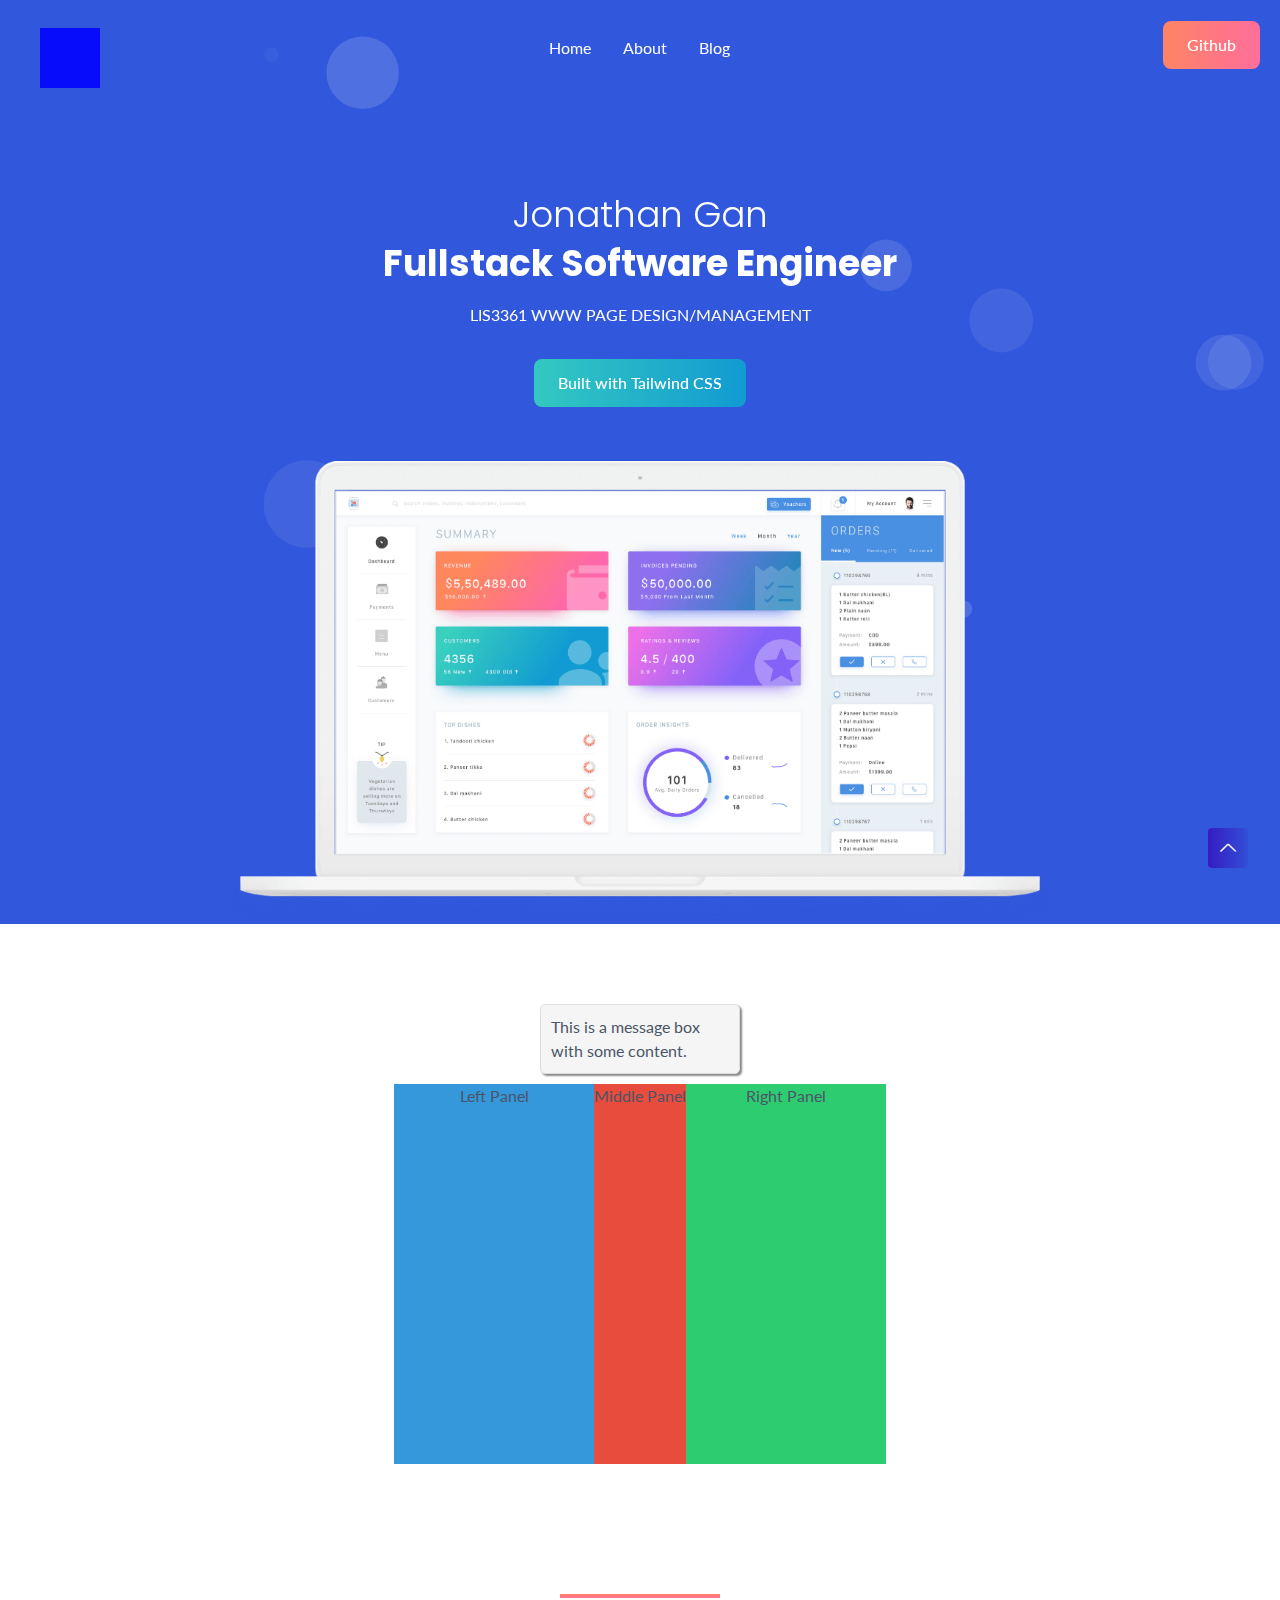
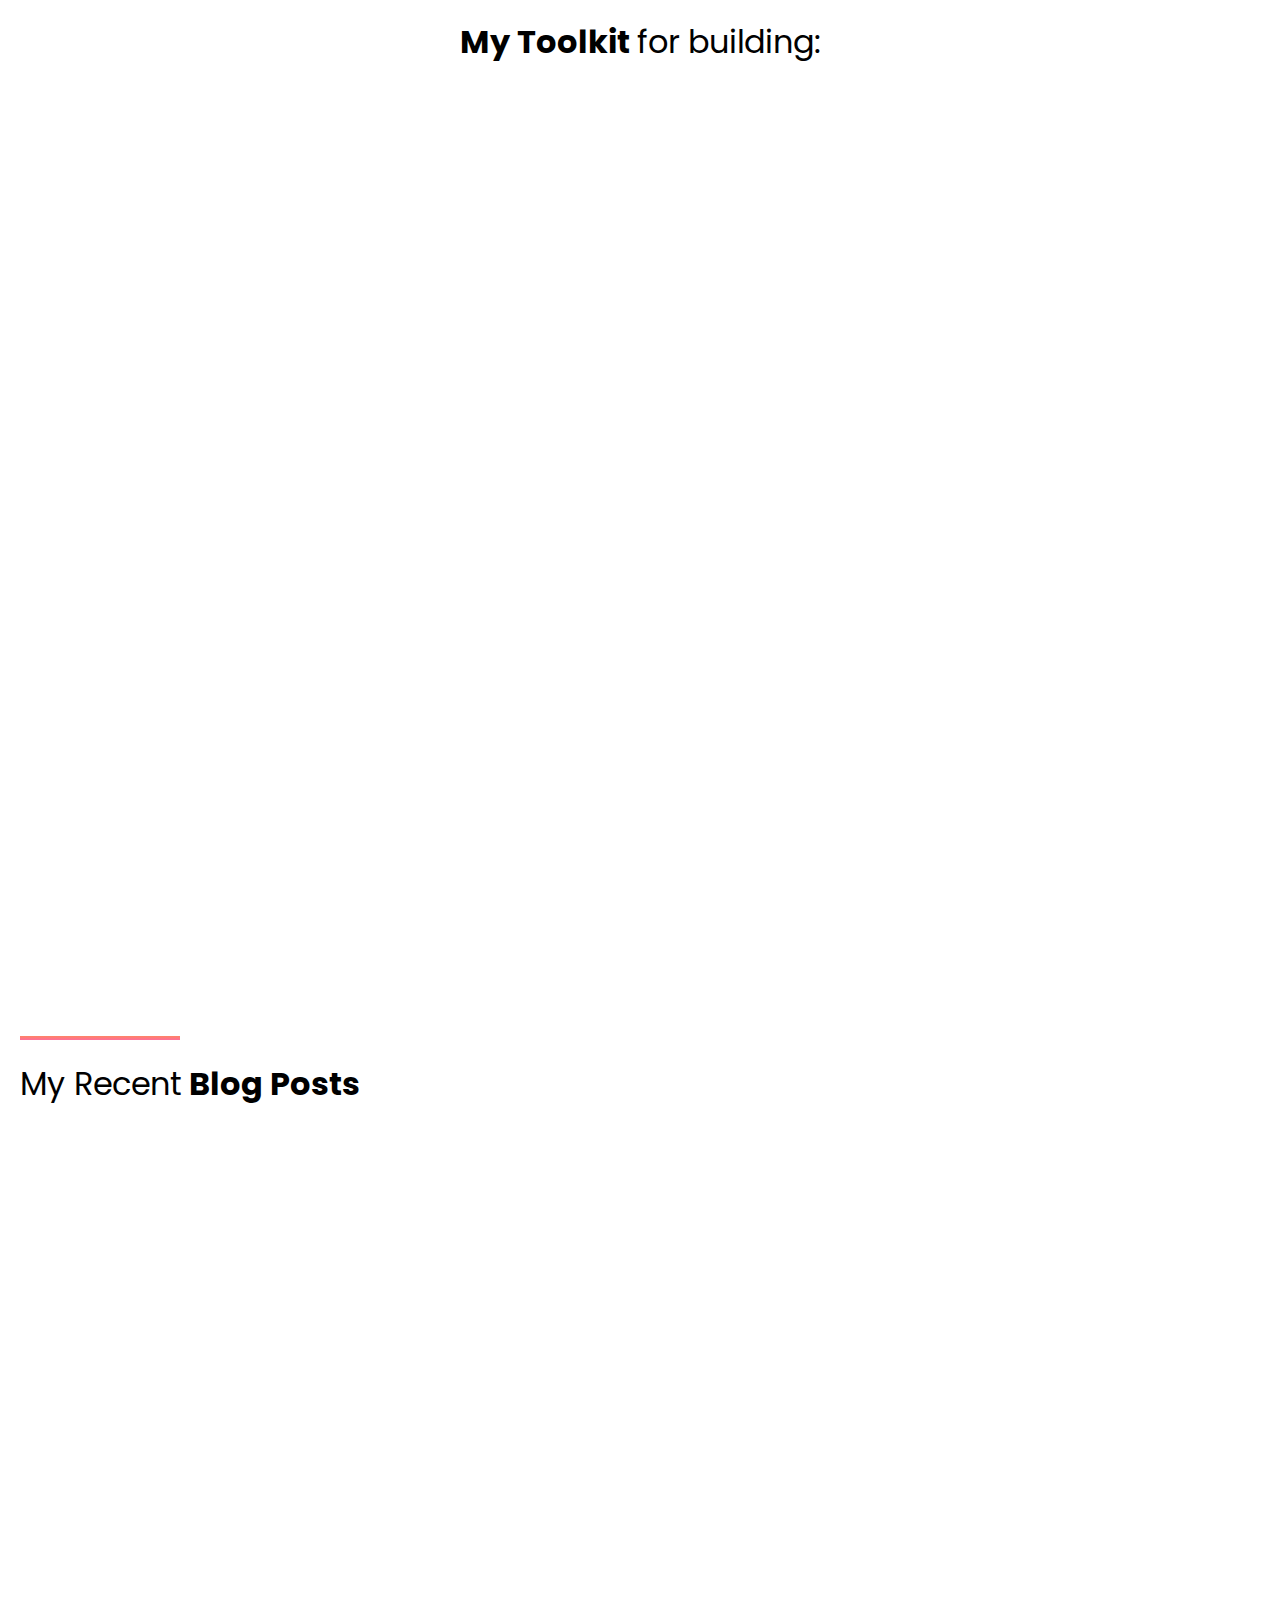
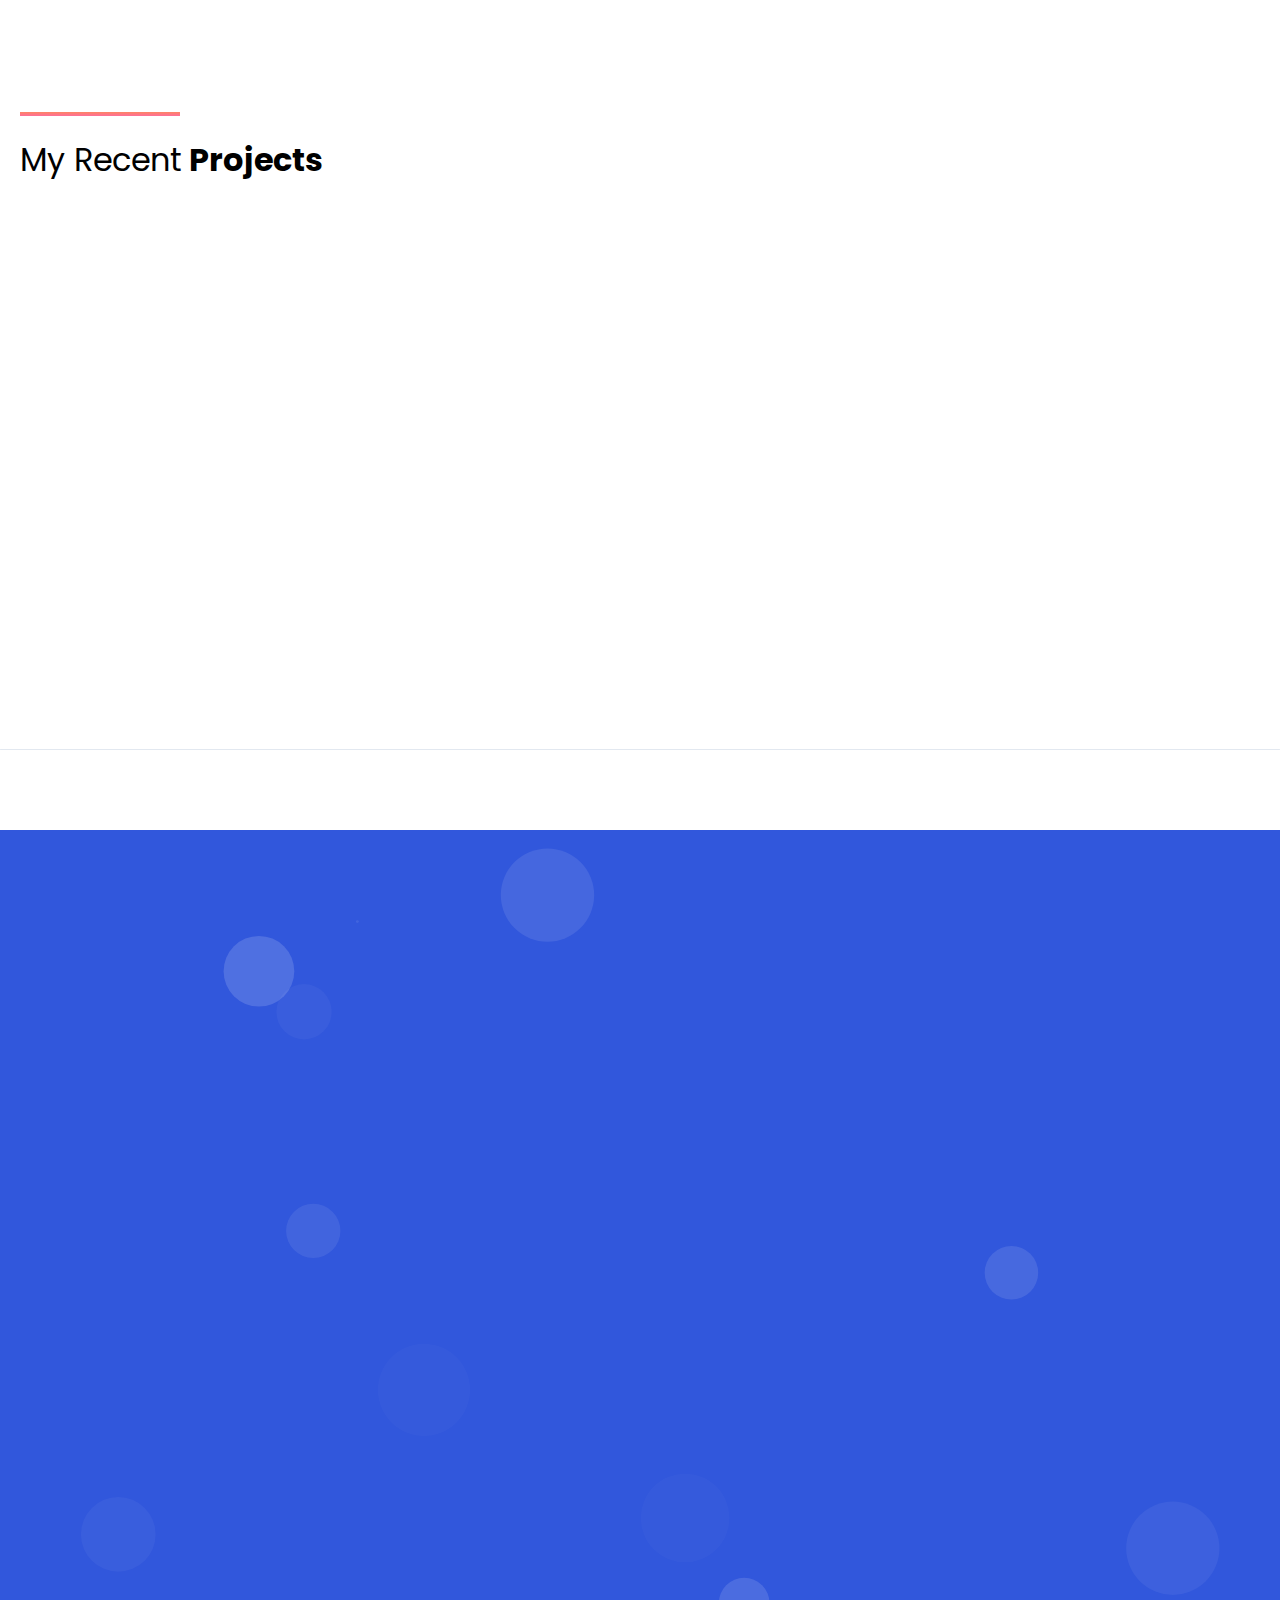
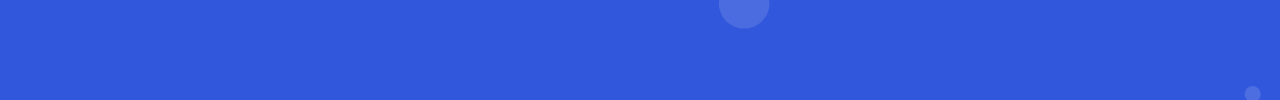
==== commit d63a5695: "Submission 2" ====
--- a/index.html
+++ b/index.html
@@ -20,16 +20,54 @@
     <!--====== Style CSS ======-->
     <!-- <link rel="stylesheet" href="assets/css/style.css"> -->
     <link rel="stylesheet" href="assets/css/tailwind.css">
-    <!-- <style>
-        /* Internal style sheet for menu frame */
-        #menu {
-            background-color: #ec0909;
-            margin: 10px;
+    <style>
+        /* Styling for fixed/floating box */
+        .message-box {
+            background-color: #F5F5F5;
+            padding: 10px;
+            border: 1px solid #DDDDDD;
+            border-radius: 5px;
+            box-shadow: 2px 2px 2px #888888;
+            z-index: 9999;
+            margin: auto;
+            width: 200px;
         }
 
-        /* External style sheet for all other documents */
-        @import url("./assets/css/tailwind.css");
-    </style> -->
+        /* Styling for three panel page */
+        .panel-container {
+            padding: 10px;
+            display: flex;
+            height: 400px;
+            justify-content: center;
+        }
+
+        .panel-left {
+            background-color: #3498DB;
+            text-align: center;
+            left: 0;
+            top: 0;
+            bottom: 0;
+            width: 200px;
+            z-index: 1;
+        }
+
+        .panel-right {
+            background-color: #2ECC71;
+            text-align: center;
+            right: 0;
+            top: 0;
+            bottom: 0;
+            width: 200px;
+            z-index: 1;
+        }
+
+        .panel-middle {
+            background-color: #E74C3C;
+            text-align: center;
+            width: auto;
+            z-index: 2;
+        }
+    </style>
 </head>
 
 <body>
@@ -59,7 +97,7 @@
                 <div class="row">
                     <div class="w-full">
                         <nav class="flex items-center justify-between navbar navbar-expand-lg">
-                            <a class="mr-4 navbar-brand" href="index.html" title="logo">
+                            <a class="mr-4 navbar-brand" href="index.html">
                                 <svg width="80" height="80">
                                     <rect x="20" y="20" width="250" height="250" style="fill:blue">
                                         <animate attributeType="CSS" attributeName="opacity" from="1" to="0" dur="5s"
@@ -68,8 +106,8 @@
                                     Sorry, your browser does not support inline SVG.
                                 </svg>
                             </a>
-                            <button type="button" class="block navbar-toggler focus:outline-none lg:hidden"
-                                type="button" data-toggle="collapse" data-target="#navbarOne" aria-controls="navbarOne"
+                            <button class="block navbar-toggler focus:outline-none lg:hidden" type="button"
+                                data-toggle="collapse" data-target="#navbarOne" aria-controls="navbarOne"
                                 aria-expanded="false" aria-label="Toggle navigation">
                                 <span class="toggler-icon"></span>
                                 <span class="toggler-icon"></span>
@@ -81,16 +119,13 @@
                                 <ul id="nav"
                                     class="items-center content-start mr-auto lg:justify-end navbar-nav lg:flex">
                                     <li class="nav-item active">
-                                        <a class="page-scroll" href="#home" title="home">Home</a>
+                                        <a class="page-scroll" href="#home">Home</a>
                                     </li>
                                     <li class="nav-item">
-                                        <a class="page-scroll" href="#about" title="about">About</a>
+                                        <a class="page-scroll" href="#about">About</a>
                                     </li>
                                     <li class="nav-item">
-                                        <a class="page-scroll" href="#blog" title="blog">Blog</a>
-                                    </li>
-                                    <li class="nav-item">
-                                        <a class="page-scroll" href="#projects" title="projects">Projects</a>
+                                        <a class="page-scroll" href="#blog">Blog</a>
                                     </li>
                                 </ul>
                             </div> <!-- navbar collapse -->
@@ -105,6 +140,7 @@
                 </div> <!-- row -->
             </div> <!-- container -->
         </div> <!-- navbar area -->
+
         <div id="home" class="header-hero" style="background-color: #3157dc">
             <div class="container">
                 <div class="justify-center row">
@@ -115,9 +151,13 @@
                             <h2 class="mb-3 text-4xl font-bold text-white header-title wow fadeInUp"
                                 data-wow-duration="1.3s" data-wow-delay="0.5s">Fullstack Software Engineer</h2>
                             <p class="mb-8 text-white text wow fadeInUp" data-wow-duration="1.3s" data-wow-delay="0.8s">
-                                Built under LIS3361 WWW Page Design</p>
+                                LIS3361 WWW PAGE DESIGN/MANAGEMENT</p>
+                            <!-- <div class="justify-center row">
+                                <iframe class="flex" src="menu.html"></iframe>
+                            </div> -->
                             <a href="https://tailwindcss.com/" class="main-btn gradient-btn gradient-btn-2 wow fadeInUp"
                                 data-wow-duration="1.3s" data-wow-delay="1.1s">Built with Tailwind CSS</a>
+
                         </div> <!-- header hero content -->
                     </div>
                 </div> <!-- row -->
@@ -135,18 +175,24 @@
     </header>
     <!--====== HEADER PART ENDS ======-->
 
-    <!--====== FRAME START ======-->
-    <frameset cols="20%, 80%">
-        <frame src="index.html" id="home">
-            <frame src="#contact" id="contact">
-    </frameset>
-    <noframes>
-
-        <body>
-            <p>This page uses frames. Your browser doesn't support them.</p>
-        </body>
-    </noframes>
-    <!--====== FRAME  END ======-->
+    <!--====== PANEL PART STARTS ======-->
+    <section class="pt-20">
+        <div class="message-box">
+            <p>This is a message box with some content.</p>
+        </div>
+        <div class="panel-container">
+            <div class="panel panel-left">
+                <p>Left Panel</p>
+            </div>
+            <div class="panel panel-middle">
+                <p>Middle Panel</p>
+            </div>
+            <div class="panel panel-right">
+                <p>Right Panel</p>
+            </div>
+        </div>
+    </section>
+    <!--====== PANEL PART ENDS ======-->
 
     <!--====== TOOLKIT PART START ======-->
     <section id="features" class="services-area pt-120">
@@ -154,7 +200,6 @@
             <div class="justify-center row">
                 <div class="w-full lg:w-2/3">
                     <div class="pb-10 text-center section-title">
-                        <hr>
                         <div class="m-auto line"></div>
                         <h3 class="title">My Toolkit <span> for building:</span></h3>
                     </div> <!-- section title -->
@@ -181,15 +226,9 @@
                             <i class="lni lni-baloon"></i>
                         </div>
                         <div class="mt-8 services-content">
-                            <h1 class="mb-8 text-xl font-bold text-gray-900">Mobile Apps</h1>
-                            <p class="mb-8"><b><i>React Native</i></b> is a powerful cross-platform mobile application
-                                development
-                                framework created by Facebook. It allows developers to create native apps for both
-                                Android and iOS using JavaScript and React. It also provides an efficient way to create
-                                user interfaces and build custom components with a highly responsive design. React
-                                Native utilizes a powerful JavaScript library, providing developers with an easy way to
-                                create complex, flexible, and interactive mobile applications.</p>
-                            <a class="duration-300 hover:text-theme-color" href="https://reactnative.dev/">Learn More <i
+                            <h4 class="mb-8 text-xl font-bold text-gray-900">Mobile Apps</h4>
+                            <p class="mb-8">React Native.</p>
+                            <a class="duration-300 hover:text-theme-color" href="javascript:void(0)">Learn More <i
                                     class="ml-2 lni lni-chevron-right"></i></a>
                         </div>
                     </div> <!-- single services -->
@@ -216,16 +255,9 @@
                         </div>
                         <div class="mt-8 services-content">
                             <h4 class="mb-8 text-xl font-bold text-gray-900">Web</h4>
-                            <p class="mb-8"><b>React</b> Typescript is a programming language based on JavaScript that
-                                is used
-                                by engineers to create interactive user interfaces and web applications. It is a
-                                statically typed language that can be used to create user interfaces with type safety,
-                                improved software maintainability and usability, and better code readability. In
-                                addition, React Typescript can be used to create cross-platform applications with the
-                                same codebase.</p>
-                            <a class="duration-300 hover:text-theme-color"
-                                href="https://codesandbox.io/p/github/jongan69/React-TS-Tailwind-UI-Library/main?workspaceId=189e62e6-e85b-4645-9288-685b65ed23b0&file=%2Fsrc%2FApp.tsx&workspace=%257B%2522activeFileId%2522%253A%2522clea8iiqc001og3hr62p1bkx2%2522%252C%2522openFiles%2522%253A%255B%2522%252FREADME.md%2522%255D%252C%2522sidebarPanel%2522%253A%2522EXPLORER%2522%252C%2522gitSidebarPanel%2522%253A%2522COMMIT%2522%252C%2522spaces%2522%253A%257B%2522clea8il68071r356kt4q0cez8%2522%253A%257B%2522key%2522%253A%2522clea8il68071r356kt4q0cez8%2522%252C%2522name%2522%253A%2522Default%2522%252C%2522devtools%2522%253A%255B%257B%2522type%2522%253A%2522PREVIEW%2522%252C%2522taskId%2522%253A%2522dev%2522%252C%2522port%2522%253A5173%252C%2522key%2522%253A%2522clekzdcoz00e8356jmxrhmyrm%2522%252C%2522isMinimized%2522%253Afalse%257D%252C%257B%2522type%2522%253A%2522TASK_LOG%2522%252C%2522taskId%2522%253A%2522dev%2522%252C%2522key%2522%253A%2522clekzd9qb007m356jy0347pvt%2522%252C%2522isMinimized%2522%253Afalse%257D%255D%257D%257D%252C%2522currentSpace%2522%253A%2522clea8il68071r356kt4q0cez8%2522%252C%2522spacesOrder%2522%253A%255B%2522clea8il68071r356kt4q0cez8%2522%255D%252C%2522hideCodeEditor%2522%253Afalse%257D">Learn
-                                More <i class="ml-2 lni lni-chevron-right"></i></a>
+                            <p class="mb-8">React Typescript</p>
+                            <a class="duration-300 hover:text-theme-color" href="javascript:void(0)">Learn More <i
+                                    class="ml-2 lni lni-chevron-right"></i></a>
                         </div>
                     </div> <!-- single services -->
                 </div>
@@ -251,17 +283,8 @@
                         </div>
                         <div class="mt-8 services-content">
                             <h4 class="mb-8 text-xl font-bold text-gray-900">API</h4>
-                            <p class="mb-8"><b>Node.js</b> is a JavaScript runtime environment built on Chrome's V8
-                                JavaScript
-                                engine. It allows developers to write server-side applications in JavaScript and can be
-                                used to create web applications and network applications. TypeScript is an open-source
-                                language that builds on JavaScript by adding static type-checking, classes, interfaces,
-                                and more. Its main purpose is to enable large-scale application development with
-                                JavaScript, making it easier to maintain and debug code. As an engineer, Node.js and
-                                TypeScript can be used together to create powerful web applications that are easier to
-                                develop, debug, and maintain.</p>
-                            <a class="duration-300 hover:text-theme-color"
-                                href="https://replit.com/@JonGan2/node-discord-openai-bot#index.js">Learn More <i
+                            <p class="mb-8">Nodejs Typescript</p>
+                            <a class="duration-300 hover:text-theme-color" href="javascript:void(0)">Learn More <i
                                     class="ml-2 lni lni-chevron-right"></i></a>
                         </div>
                     </div> <!-- single services -->
@@ -280,16 +303,11 @@
                         data-wow-delay="0.5s">
                         <div class="mb-4 section-title">
                             <div class="line"></div>
-                            <h3 class="title">I Build Modern <span>UI's using Tailwind CSS and JavaScript</span>
+                            <h3 class="title">I Build Modern <span>UI's using Tailwind CSS in Vanilla HTML and JS</span>
                             </h3>
                         </div> <!-- section title -->
-                        <p class="mb-8">CSS-in-JS, such as Tailwind, provides developers with a different approach to
-                            styling websites and applications compared to traditional CSS. It allows developers to have
-                            more flexibility and control when it comes to styling. Instead of having to write a separate
-                            class for every style, developers can write a single class and modify it with additional
-                            modifiers to create the desired style. CSS-in-JS also allows developers to use a more
-                            consistent and modernic syntax compared to traditional CSS. Finally, with Tailwind, you can
-                            use utility classes, making it easier to create more complex and customized styling.</p>
+                        <p class="mb-8">A utility-first CSS framework packed with classes like flex, pt-4, text-center
+                            and rotate-90 that can be composed to build any design, directly in your markup</p>
                         <a href="https://tailwindcss.com/docs/installation"
                             class="main-btn gradient-btn">Documentation</a>
                     </div> <!-- about content -->
@@ -311,36 +329,6 @@
                             </rect>
                             Sorry, your browser does not support inline SVG.
                         </svg>
-                        <!--====== TABLE STARTS ======-->
-                        <div class="justify-center row">
-                            <table class="table">
-                                <thead>
-                                    <tr colspan="2">
-                                        <th>Experience</th>
-                                    </tr>
-                                </thead>
-                                <tbody class="table-body">
-                                    <tr>
-                                        <td>JS: </td>
-                                        <td> 5 years </td>
-                                    </tr>
-
-                                    <tr>
-                                        <td>Python: </td>
-                                        <td> 4 years </td>
-                                    </tr>
-                                    <tr>
-                                        <td>CSS: </td>
-                                        <td> 5 years </td>
-                                    </tr>
-                                    <tr>
-                                        <td>Python: </td>
-                                        <td> 4 years</td>
-                                    </tr>
-                                </tbody>
-                            </table>
-                        </div>
-                        <!--====== TABLE ENDS ======-->
                     </div> <!-- about image -->
                 </div>
             </div> <!-- row -->
@@ -349,16 +337,16 @@
     <!--====== ABOUT PART ENDS ======-->
 
     <!--====== BLOG PART START ======-->
-    <!-- <section id="blog" class="blog-area pt-120">
+    <section id="blog" class="blog-area pt-120">
         <div class="container">
             <div class="row">
                 <div class="w-full lg:w-1/2">
                     <div class="pb-8 section-title">
                         <div class="line"></div>
                         <h3 class="title"><span>My Recent</span> Blog Posts</h3>
-                    </div> 
-                </div>
-            </div> 
+                    </div> <!-- section title -->
+                </div>
+            </div> <!-- row -->
             <div class="justify-center row">
                 <div class="w-full md:w-2/3 lg:w-1/3">
                     <div class="mx-4 mt-10 single-blog wow fadeIn" data-wow-duration="1s" data-wow-delay="0.2s">
@@ -377,13 +365,13 @@
                                 <i class="ml-2 lni lni-chevron-right"></i>
                             </a>
                         </div>
-                    </div> 
+                    </div> <!-- single blog -->
                 </div>
 
             </div>
-        </div> 
-        </div> 
-    </section> -->
+        </div> <!-- row -->
+        </div> <!-- container -->
+    </section>
     <!--====== BLOG PART ENDS ======-->
 
     <!--====== PROJECTS PART START ======-->
@@ -408,7 +396,7 @@
                             <ul class="flex mb-5 meta">
                                 <li class="ml-12">September 2, 2022</li>
                             </ul>
-                            <p class="mb-6 text-2xl leading-snug text-gray-900">Project 1: FitMint</p>
+                            <p class="mb-6 text-2xl leading-snug text-gray-900">Project 1</p>
                             <a class="text-theme-color-2" href="https://ethglobal.com/showcase/fitmint-247pb">
                                 Demo
                                 <i class="ml-2 lni lni-chevron-right"></i>
@@ -425,7 +413,7 @@
                             <ul class="flex mb-5 meta">
                                 <li class="ml-12">September 2, 2022</li>
                             </ul>
-                            <p class="mb-6 text-2xl leading-snug text-gray-900">Project 2: Unique Pod</p>
+                            <p class="mb-6 text-2xl leading-snug text-gray-900">Project 2</p>
                             <a class="text-theme-color-2" href="https://devpost.com/software/unique-pod">
                                 Demo
                                 <i class="ml-2 lni lni-chevron-right"></i>
@@ -442,7 +430,7 @@
                             <ul class="flex mb-5 meta">
                                 <li class="ml-12">September 2, 2022</li>
                             </ul>
-                            <p class="mb-6 text-2xl leading-snug text-gray-900">Project 3: AI Readme</p>
+                            <p class="mb-6 text-2xl leading-snug text-gray-900">Project 3</p>
                             <a class="text-theme-color-2" href="https://github.com/jongan69/ai-readme">
                                 Demo
                                 <i class="ml-2 lni lni-chevron-right"></i>
@@ -457,7 +445,7 @@
     </section>
     <!--====== PROJECTS PART ENDS ======-->
 
-    <div class="inline-flex items-center justify-center w-full pt-20 pb-20 m-5">
+    <div class="inline-flex items-center justify-center w-full pb-20 pt-20 m-5">
         <hr class="w-8 h-8 mx-auto my-8 bg-gray-200 border-0 rounded md:my-12 dark:bg-gray-700">
     </div>
 
@@ -471,17 +459,18 @@
                     <div class="w-full lg:w-1/2">
                         <div class="lg:mt-12 subscribe-content">
                             <h2 class="text-2xl font-bold sm:text-4xl subscribe-title">
-                                Subscribe to My Newsletter
+                                Send me a message!
                             </h2>
                         </div>
                     </div>
                     <div class="w-full lg:w-1/2">
                         <div class="mt-12 subscribe-form">
-                            <form action="#" class="relative focus:outline-none">
+                            <iframe src="contact.html" seamless></iframe>
+                            <!-- <form action="#" class="relative focus:outline-none">
                                 <input type="email" placeholder="Enter eamil"
                                     class="w-full py-4 pl-6 pr-40 duration-300 border-2 rounded focus:border-theme-color focus:outline-none">
-                                <button type="button" class="main-btn gradient-btn">Subscribe</button>
-                            </form>
+                                <button class="main-btn gradient-btn">Subscribe</button>
+                            </form> -->
                         </div>
                     </div>
                 </div> <!-- row -->
@@ -490,7 +479,7 @@
                 <div class="row">
                     <div class="w-4/5 md:w-3/5 lg:w-2/6">
                         <div class="mt-12 footer-about wow fadeIn" data-wow-duration="1s" data-wow-delay="0.2s">
-                            <a title="logo-footer" class="inline-block mb-8 logo" href="index.html">
+                            <a class="inline-block mb-8 logo" href="index.html">
                                 <svg width="80" height="80">
                                     <rect x="20" y="20" width="250" height="250" style="fill:blue">
                                         <animate attributeType="CSS" attributeName="opacity" from="1" to="0" dur="5s"
@@ -521,7 +510,6 @@
                                         <li><a
                                                 href="https://www.linkedin.com/newsletters/red-dev-redemption-6915857887563030528/">Blog</a>
                                         </li>
-                                        <li><a href="#projects">Projects</a></li>
                                     </ul>
                                 </div> <!-- footer wrapper -->
                             </div>
@@ -545,7 +533,7 @@
     <!--====== FOOTER PART ENDS ======-->
 
     <!--====== BACK TOP TOP PART START ======-->
-    <a title="backToTop" href="#" class="back-to-top"><i class="lni lni-chevron-up"></i></a>
+    <a href="#" class="back-to-top"><i class="lni lni-chevron-up"></i></a>
     <!--====== BACK TOP TOP PART ENDS ======-->
 
     <!--====== Jquery js ======-->
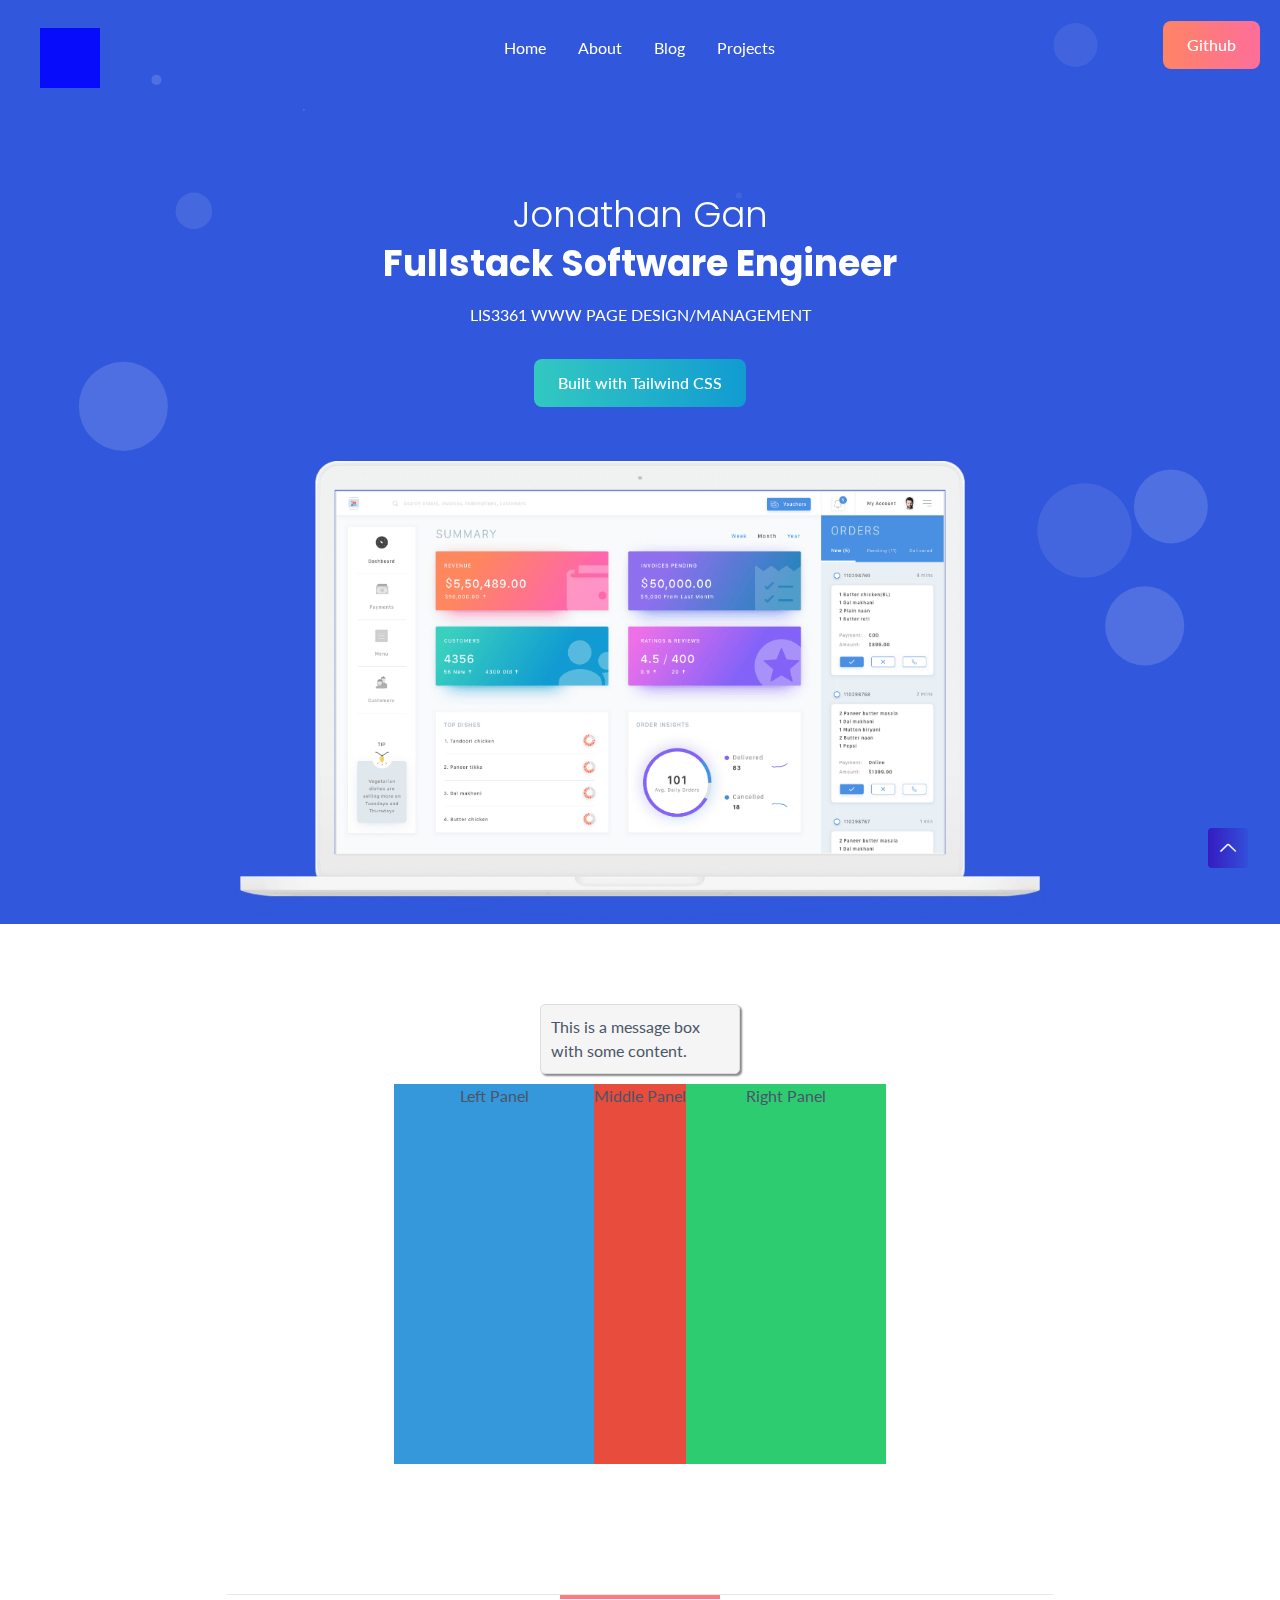
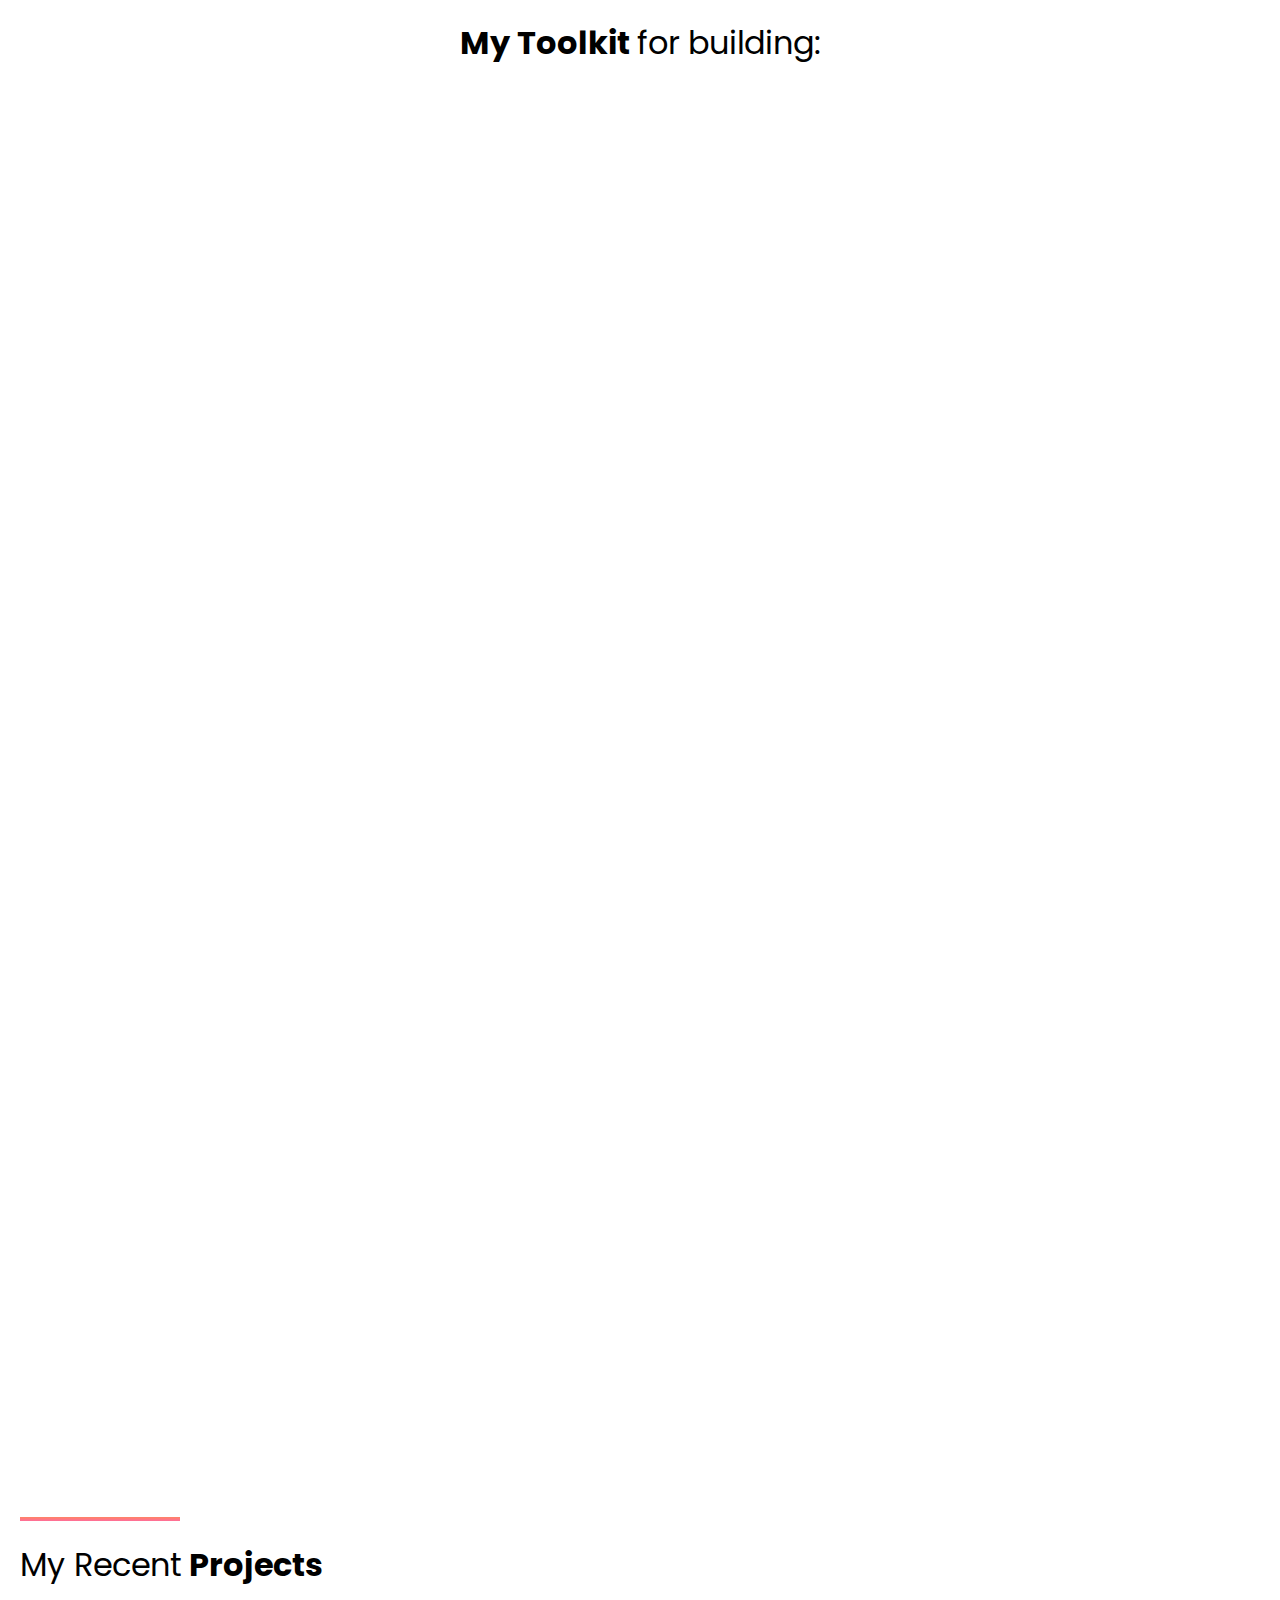
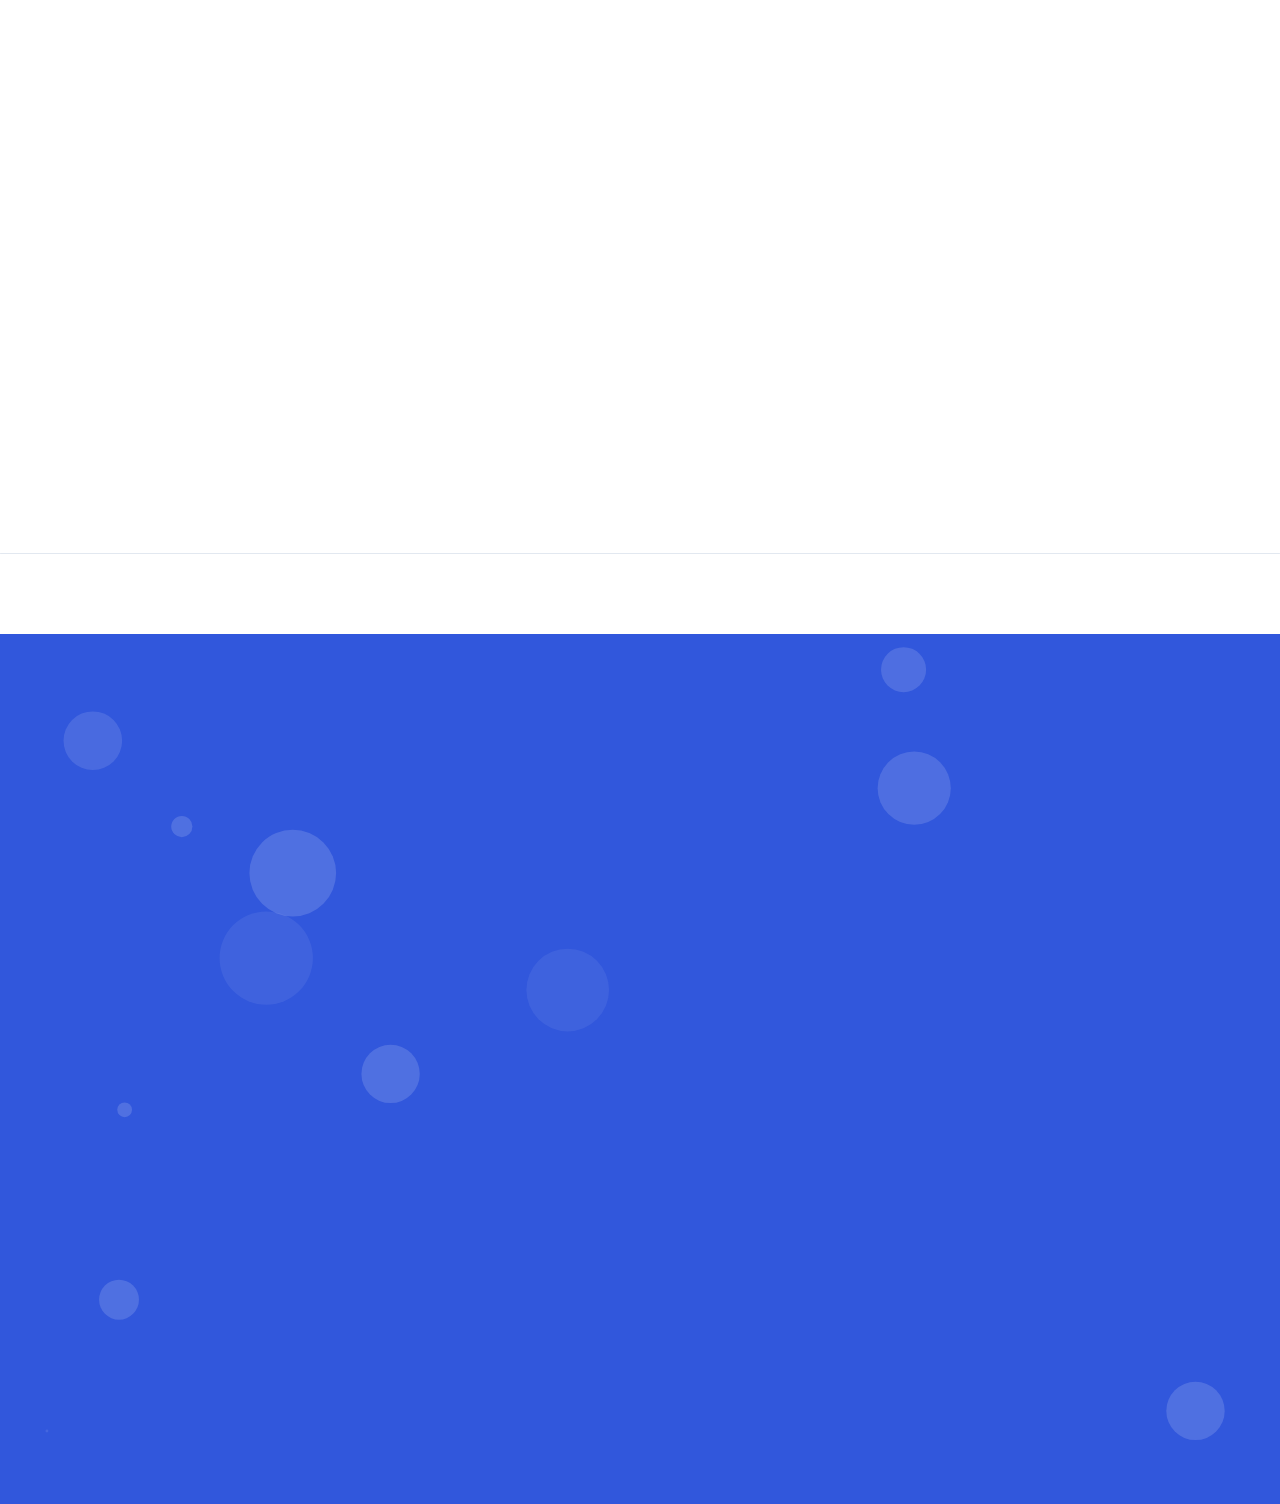
==== commit 0090cb13: "Merge branch 'main' of https://github.com/jongan69/WWW-Page-Management-Design-1" ====
--- a/index.html
+++ b/index.html
@@ -97,7 +97,7 @@
                 <div class="row">
                     <div class="w-full">
                         <nav class="flex items-center justify-between navbar navbar-expand-lg">
-                            <a class="mr-4 navbar-brand" href="index.html">
+                            <a class="mr-4 navbar-brand" href="index.html" title="logo">
                                 <svg width="80" height="80">
                                     <rect x="20" y="20" width="250" height="250" style="fill:blue">
                                         <animate attributeType="CSS" attributeName="opacity" from="1" to="0" dur="5s"
@@ -106,8 +106,8 @@
                                     Sorry, your browser does not support inline SVG.
                                 </svg>
                             </a>
-                            <button class="block navbar-toggler focus:outline-none lg:hidden" type="button"
-                                data-toggle="collapse" data-target="#navbarOne" aria-controls="navbarOne"
+                            <button type="button" class="block navbar-toggler focus:outline-none lg:hidden"
+                                type="button" data-toggle="collapse" data-target="#navbarOne" aria-controls="navbarOne"
                                 aria-expanded="false" aria-label="Toggle navigation">
                                 <span class="toggler-icon"></span>
                                 <span class="toggler-icon"></span>
@@ -119,13 +119,16 @@
                                 <ul id="nav"
                                     class="items-center content-start mr-auto lg:justify-end navbar-nav lg:flex">
                                     <li class="nav-item active">
-                                        <a class="page-scroll" href="#home">Home</a>
+                                        <a class="page-scroll" href="#home" title="home">Home</a>
                                     </li>
                                     <li class="nav-item">
-                                        <a class="page-scroll" href="#about">About</a>
+                                        <a class="page-scroll" href="#about" title="about">About</a>
                                     </li>
                                     <li class="nav-item">
-                                        <a class="page-scroll" href="#blog">Blog</a>
+                                        <a class="page-scroll" href="#blog" title="blog">Blog</a>
+                                    </li>
+                                    <li class="nav-item">
+                                        <a class="page-scroll" href="#projects" title="projects">Projects</a>
                                     </li>
                                 </ul>
                             </div> <!-- navbar collapse -->
@@ -200,6 +203,7 @@
             <div class="justify-center row">
                 <div class="w-full lg:w-2/3">
                     <div class="pb-10 text-center section-title">
+                        <hr>
                         <div class="m-auto line"></div>
                         <h3 class="title">My Toolkit <span> for building:</span></h3>
                     </div> <!-- section title -->
@@ -226,9 +230,15 @@
                             <i class="lni lni-baloon"></i>
                         </div>
                         <div class="mt-8 services-content">
-                            <h4 class="mb-8 text-xl font-bold text-gray-900">Mobile Apps</h4>
-                            <p class="mb-8">React Native.</p>
-                            <a class="duration-300 hover:text-theme-color" href="javascript:void(0)">Learn More <i
+                            <h1 class="mb-8 text-xl font-bold text-gray-900">Mobile Apps</h1>
+                            <p class="mb-8"><b><i>React Native</i></b> is a powerful cross-platform mobile application
+                                development
+                                framework created by Facebook. It allows developers to create native apps for both
+                                Android and iOS using JavaScript and React. It also provides an efficient way to create
+                                user interfaces and build custom components with a highly responsive design. React
+                                Native utilizes a powerful JavaScript library, providing developers with an easy way to
+                                create complex, flexible, and interactive mobile applications.</p>
+                            <a class="duration-300 hover:text-theme-color" href="https://reactnative.dev/">Learn More <i
                                     class="ml-2 lni lni-chevron-right"></i></a>
                         </div>
                     </div> <!-- single services -->
@@ -255,9 +265,16 @@
                         </div>
                         <div class="mt-8 services-content">
                             <h4 class="mb-8 text-xl font-bold text-gray-900">Web</h4>
-                            <p class="mb-8">React Typescript</p>
-                            <a class="duration-300 hover:text-theme-color" href="javascript:void(0)">Learn More <i
-                                    class="ml-2 lni lni-chevron-right"></i></a>
+                            <p class="mb-8"><b>React</b> Typescript is a programming language based on JavaScript that
+                                is used
+                                by engineers to create interactive user interfaces and web applications. It is a
+                                statically typed language that can be used to create user interfaces with type safety,
+                                improved software maintainability and usability, and better code readability. In
+                                addition, React Typescript can be used to create cross-platform applications with the
+                                same codebase.</p>
+                            <a class="duration-300 hover:text-theme-color"
+                                href="https://codesandbox.io/p/github/jongan69/React-TS-Tailwind-UI-Library/main?workspaceId=189e62e6-e85b-4645-9288-685b65ed23b0&file=%2Fsrc%2FApp.tsx&workspace=%257B%2522activeFileId%2522%253A%2522clea8iiqc001og3hr62p1bkx2%2522%252C%2522openFiles%2522%253A%255B%2522%252FREADME.md%2522%255D%252C%2522sidebarPanel%2522%253A%2522EXPLORER%2522%252C%2522gitSidebarPanel%2522%253A%2522COMMIT%2522%252C%2522spaces%2522%253A%257B%2522clea8il68071r356kt4q0cez8%2522%253A%257B%2522key%2522%253A%2522clea8il68071r356kt4q0cez8%2522%252C%2522name%2522%253A%2522Default%2522%252C%2522devtools%2522%253A%255B%257B%2522type%2522%253A%2522PREVIEW%2522%252C%2522taskId%2522%253A%2522dev%2522%252C%2522port%2522%253A5173%252C%2522key%2522%253A%2522clekzdcoz00e8356jmxrhmyrm%2522%252C%2522isMinimized%2522%253Afalse%257D%252C%257B%2522type%2522%253A%2522TASK_LOG%2522%252C%2522taskId%2522%253A%2522dev%2522%252C%2522key%2522%253A%2522clekzd9qb007m356jy0347pvt%2522%252C%2522isMinimized%2522%253Afalse%257D%255D%257D%257D%252C%2522currentSpace%2522%253A%2522clea8il68071r356kt4q0cez8%2522%252C%2522spacesOrder%2522%253A%255B%2522clea8il68071r356kt4q0cez8%2522%255D%252C%2522hideCodeEditor%2522%253Afalse%257D">Learn
+                                More <i class="ml-2 lni lni-chevron-right"></i></a>
                         </div>
                     </div> <!-- single services -->
                 </div>
@@ -283,8 +300,17 @@
                         </div>
                         <div class="mt-8 services-content">
                             <h4 class="mb-8 text-xl font-bold text-gray-900">API</h4>
-                            <p class="mb-8">Nodejs Typescript</p>
-                            <a class="duration-300 hover:text-theme-color" href="javascript:void(0)">Learn More <i
+                            <p class="mb-8"><b>Node.js</b> is a JavaScript runtime environment built on Chrome's V8
+                                JavaScript
+                                engine. It allows developers to write server-side applications in JavaScript and can be
+                                used to create web applications and network applications. TypeScript is an open-source
+                                language that builds on JavaScript by adding static type-checking, classes, interfaces,
+                                and more. Its main purpose is to enable large-scale application development with
+                                JavaScript, making it easier to maintain and debug code. As an engineer, Node.js and
+                                TypeScript can be used together to create powerful web applications that are easier to
+                                develop, debug, and maintain.</p>
+                            <a class="duration-300 hover:text-theme-color"
+                                href="https://replit.com/@JonGan2/node-discord-openai-bot#index.js">Learn More <i
                                     class="ml-2 lni lni-chevron-right"></i></a>
                         </div>
                     </div> <!-- single services -->
@@ -303,11 +329,16 @@
                         data-wow-delay="0.5s">
                         <div class="mb-4 section-title">
                             <div class="line"></div>
-                            <h3 class="title">I Build Modern <span>UI's using Tailwind CSS in Vanilla HTML and JS</span>
+                            <h3 class="title">I Build Modern <span>UI's using Tailwind CSS and JavaScript</span>
                             </h3>
                         </div> <!-- section title -->
-                        <p class="mb-8">A utility-first CSS framework packed with classes like flex, pt-4, text-center
-                            and rotate-90 that can be composed to build any design, directly in your markup</p>
+                        <p class="mb-8">CSS-in-JS, such as Tailwind, provides developers with a different approach to
+                            styling websites and applications compared to traditional CSS. It allows developers to have
+                            more flexibility and control when it comes to styling. Instead of having to write a separate
+                            class for every style, developers can write a single class and modify it with additional
+                            modifiers to create the desired style. CSS-in-JS also allows developers to use a more
+                            consistent and modernic syntax compared to traditional CSS. Finally, with Tailwind, you can
+                            use utility classes, making it easier to create more complex and customized styling.</p>
                         <a href="https://tailwindcss.com/docs/installation"
                             class="main-btn gradient-btn">Documentation</a>
                     </div> <!-- about content -->
@@ -329,6 +360,36 @@
                             </rect>
                             Sorry, your browser does not support inline SVG.
                         </svg>
+                        <!--====== TABLE STARTS ======-->
+                        <div class="justify-center row">
+                            <table class="table">
+                                <thead>
+                                    <tr colspan="2">
+                                        <th>Experience</th>
+                                    </tr>
+                                </thead>
+                                <tbody class="table-body">
+                                    <tr>
+                                        <td>JS: </td>
+                                        <td> 5 years </td>
+                                    </tr>
+
+                                    <tr>
+                                        <td>Python: </td>
+                                        <td> 4 years </td>
+                                    </tr>
+                                    <tr>
+                                        <td>CSS: </td>
+                                        <td> 5 years </td>
+                                    </tr>
+                                    <tr>
+                                        <td>Python: </td>
+                                        <td> 4 years</td>
+                                    </tr>
+                                </tbody>
+                            </table>
+                        </div>
+                        <!--====== TABLE ENDS ======-->
                     </div> <!-- about image -->
                 </div>
             </div> <!-- row -->
@@ -337,16 +398,16 @@
     <!--====== ABOUT PART ENDS ======-->
 
     <!--====== BLOG PART START ======-->
-    <section id="blog" class="blog-area pt-120">
+    <!-- <section id="blog" class="blog-area pt-120">
         <div class="container">
             <div class="row">
                 <div class="w-full lg:w-1/2">
                     <div class="pb-8 section-title">
                         <div class="line"></div>
                         <h3 class="title"><span>My Recent</span> Blog Posts</h3>
-                    </div> <!-- section title -->
-                </div>
-            </div> <!-- row -->
+                    </div> 
+                </div>
+            </div> 
             <div class="justify-center row">
                 <div class="w-full md:w-2/3 lg:w-1/3">
                     <div class="mx-4 mt-10 single-blog wow fadeIn" data-wow-duration="1s" data-wow-delay="0.2s">
@@ -365,13 +426,13 @@
                                 <i class="ml-2 lni lni-chevron-right"></i>
                             </a>
                         </div>
-                    </div> <!-- single blog -->
+                    </div> 
                 </div>
 
             </div>
-        </div> <!-- row -->
-        </div> <!-- container -->
-    </section>
+        </div> 
+        </div> 
+    </section> -->
     <!--====== BLOG PART ENDS ======-->
 
     <!--====== PROJECTS PART START ======-->
@@ -445,7 +506,7 @@
     </section>
     <!--====== PROJECTS PART ENDS ======-->
 
-    <div class="inline-flex items-center justify-center w-full pb-20 pt-20 m-5">
+    <div class="inline-flex items-center justify-center w-full pt-20 pb-20 m-5">
         <hr class="w-8 h-8 mx-auto my-8 bg-gray-200 border-0 rounded md:my-12 dark:bg-gray-700">
     </div>
 
@@ -479,7 +540,7 @@
                 <div class="row">
                     <div class="w-4/5 md:w-3/5 lg:w-2/6">
                         <div class="mt-12 footer-about wow fadeIn" data-wow-duration="1s" data-wow-delay="0.2s">
-                            <a class="inline-block mb-8 logo" href="index.html">
+                            <a title="logo-footer" class="inline-block mb-8 logo" href="index.html">
                                 <svg width="80" height="80">
                                     <rect x="20" y="20" width="250" height="250" style="fill:blue">
                                         <animate attributeType="CSS" attributeName="opacity" from="1" to="0" dur="5s"
@@ -510,6 +571,7 @@
                                         <li><a
                                                 href="https://www.linkedin.com/newsletters/red-dev-redemption-6915857887563030528/">Blog</a>
                                         </li>
+                                        <li><a href="#projects">Projects</a></li>
                                     </ul>
                                 </div> <!-- footer wrapper -->
                             </div>
@@ -533,7 +595,7 @@
     <!--====== FOOTER PART ENDS ======-->
 
     <!--====== BACK TOP TOP PART START ======-->
-    <a href="#" class="back-to-top"><i class="lni lni-chevron-up"></i></a>
+    <a title="backToTop" href="#" class="back-to-top"><i class="lni lni-chevron-up"></i></a>
     <!--====== BACK TOP TOP PART ENDS ======-->
 
     <!--====== Jquery js ======-->
